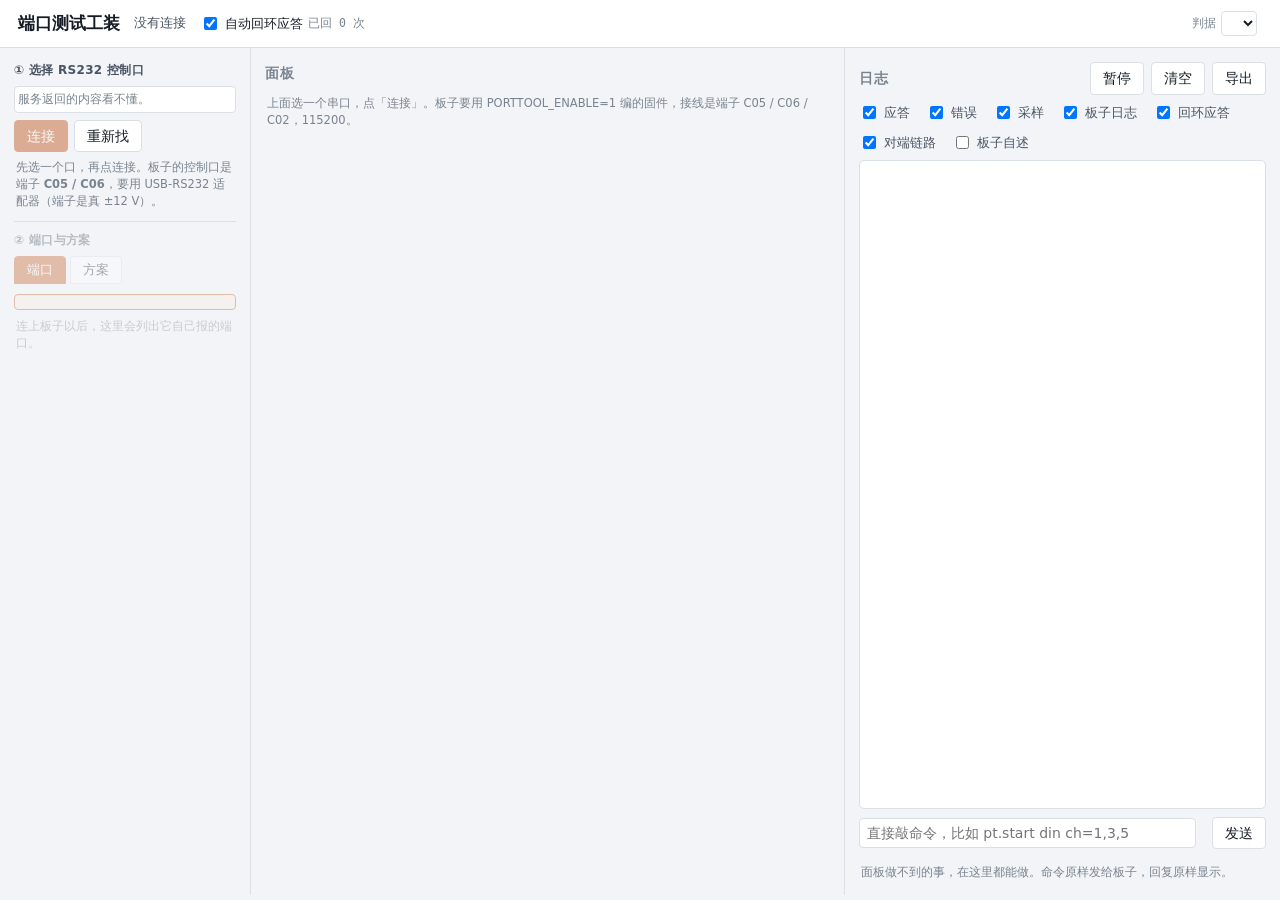
==== internal/ptpanel/web/index.html @ dc0ed975 "PortTool, moved out of IAPTranfer_Tool (decision 76) Copied from IAPTranfer_Tool at 1038846; its his" ====
<!doctype html>
<html lang="zh-CN">
<head>
<meta charset="utf-8">
<meta name="viewport" content="width=device-width, initial-scale=1">
<title>端口测试工装</title>
<style>
:root{
  --bg:#f3f4f7; --card:#fff; --line:#dbdfe6; --line2:#eef0f4;
  --ink:#151c26; --ink2:#4a5464; --ink3:#79838f;
  --accent:#c0561b; --accent-bg:#fbede3;
  --ok:#16794c; --ok-bg:#e4f2ea;
  --warn:#a8720b; --warn-bg:#faf0dc;
  --err:#b3392f; --err-bg:#fbe9e7;
  --off:#828c99; --off-bg:#eceef2;
  --sans:"Microsoft YaHei","PingFang SC",system-ui,sans-serif;
  --mono:"Cascadia Mono","Consolas","DejaVu Sans Mono",monospace;
}
*{box-sizing:border-box}
body{margin:0;background:var(--bg);color:var(--ink);
  font:14px/1.6 "Microsoft YaHei","PingFang SC",system-ui,sans-serif}
button{font:inherit;cursor:pointer;border:1px solid var(--line);background:#fff;
  color:var(--ink);border-radius:4px;padding:4px 12px}
button:hover:not(:disabled){border-color:var(--accent);color:var(--accent)}
button:disabled{opacity:.45;cursor:not-allowed}
button.primary{background:var(--accent);border-color:var(--accent);color:#fff}
button.primary:hover:not(:disabled){opacity:.88;color:#fff}
input,select{font:inherit;border:1px solid var(--line);border-radius:4px;padding:3px 7px;
  background:#fff;color:var(--ink)}
input[type=number]{width:88px}
code,.mono{font-family:var(--mono)}
h1{font-size:17px;margin:0}
h2{font-size:14px;margin:0 0 10px;color:var(--ink3);font-weight:600;
  letter-spacing:.05em}

header{background:#fff;border-bottom:1px solid var(--line);padding:10px 18px;
  display:flex;align-items:center;gap:14px;flex-wrap:wrap}
header .sp{flex:1}
#status{font-size:13px;color:var(--ink2)}
#status b{color:var(--ok)}
#status.bad b{color:var(--err)}

/* 中间那一列是干活的地方，所以它最宽。日志窗原来占 60%，把面板挤到 200 px，
   卡片上但凡有一句整话都会被压成一条竖的细带。 */
main{display:grid;grid-template-columns:250px minmax(430px,1fr) minmax(340px,34%);
  gap:1px;background:var(--line);
  height:calc(100vh - 53px)}
main>section{background:var(--bg);overflow-y:auto;padding:14px}
@media(max-width:1100px){main{grid-template-columns:1fr;height:auto}}

.msg{border-left:3px solid var(--accent);background:#fff;border:1px solid var(--line);
  border-left-width:3px;padding:10px 14px;border-radius:0 4px 4px 0;margin-bottom:12px}
.msg.bad{border-left-color:var(--err)}

/* ---- port tree ---- */
.grp{margin-bottom:4px}
.grp>.hd{display:flex;align-items:center;gap:7px;padding:5px 6px;border-radius:4px}
.grp>.hd:hover{background:#fff}
.blk{display:inline-block;width:19px;height:19px;line-height:18px;text-align:center;
  border-radius:3px;font:600 11px var(--mono);color:#fff;flex:none}
.blk.A{background:#4c6ea8}.blk.B{background:#2f7a68}.blk.C{background:#a85e33}
.blk.D{background:#6e56a0}.blk.x{background:#6b7684;width:auto;padding:0 5px}
.grp .nm{flex:1;font-weight:600;font-size:13px}
.tag{font:11px var(--mono);padding:1px 6px;border-radius:3px}
.tag.session{color:var(--ok);background:var(--ok-bg)}
.tag.run{color:#fff;background:var(--ok)}
.kids{padding:2px 0 6px 28px;display:flex;flex-direction:column;gap:2px}
.kids label{display:flex;align-items:center;gap:6px;font-size:12.5px;color:var(--ink2);
  cursor:pointer}
.kids .t{font-family:var(--mono);color:var(--ink3);font-size:11.5px}
.kids .selall{font-size:11.5px;color:var(--accent);cursor:pointer;
  background:none;border:none;padding:0;text-align:left}

/* ---- port cards ---- */
.card{background:var(--card);border:1px solid var(--line);border-radius:6px;
  padding:13px 15px;margin-bottom:12px}
.card>.hd{display:flex;align-items:center;gap:9px;margin-bottom:10px}
.card>.hd .nm{font-weight:600}
.card>.hd .sp{flex:1}
.sub{font-size:11.5px;color:var(--ink3);font-family:var(--mono)}
.row{display:flex;flex-wrap:wrap;gap:10px 16px;align-items:center;margin:8px 0}
.row label{font-size:12.5px;color:var(--ink2);display:flex;align-items:center;gap:5px}
.hint{font-size:11.5px;color:var(--ink3);margin-left:2px}

.tabs{display:flex;gap:4px;margin-bottom:10px}
.tab{font-size:12.5px;padding:3px 12px;border-radius:4px 4px 0 0}
.tab.on{background:var(--accent);border-color:var(--accent);color:#fff}
.plansteps{display:flex;flex-direction:column;gap:2px;margin:8px 0}
.plansteps .st{display:flex;align-items:center;gap:6px;padding:4px 6px;
  border-radius:4px;font-size:12.5px;cursor:pointer;border:1px solid transparent}
.plansteps .st:hover{background:#fff}
.plansteps .st.sel{background:#fff;border-color:var(--accent)}
.plansteps .st .ty{font:11px var(--mono);color:var(--ink3)}
.plansteps .st .vd{margin-left:auto;font:600 11px var(--mono)}
.vd.PASS{color:var(--ok)}.vd.FAIL,.vd.ERROR{color:var(--err)}
.vd.TIMEOUT{color:var(--warn)}.vd.SKIPPED{color:var(--ink3)}
.pgrid{display:grid;grid-template-columns:auto 1fr;gap:5px 10px;align-items:center;
  font-size:12.5px;margin:8px 0}
.pgrid .k{font-family:var(--mono);font-size:11.5px;color:var(--ink2)}
.pgrid input,.pgrid select{width:100%}
/* 判据的值。看得出是印上去的，不是能敲的。 */
.pgrid .ro{font-family:var(--mono);font-size:12px;color:var(--ink);
  background:var(--bg);border:1px solid var(--line2);border-radius:3px;padding:3px 7px}
.pgroup{font:600 11px var(--mono);color:var(--ink3);letter-spacing:.05em;
  grid-column:1/-1;margin-top:8px;border-top:1px solid var(--line2);padding-top:7px}
/* 人工读数框：浮在最上层，因为它要在一次走点的中途一直站着不动。 */
#meterask{position:fixed;left:50%;bottom:24px;transform:translateX(-50%);z-index:50;
  background:var(--card);border:2px solid #2f6fd0;border-radius:6px;
  padding:12px 16px;min-width:460px;box-shadow:0 6px 24px rgba(0,0,0,.18)}
#meterwhat{font:600 14px/1.5 var(--mono);color:var(--ink)}
.finding{font-size:12px;color:#8a5300;background:#fff7e6;border:1px solid #e0a34a;
  border-radius:4px;padding:6px 9px;margin:5px 0}
.reads{display:flex;flex-wrap:wrap;gap:6px;margin:9px 0}
.bit{font:600 11px var(--mono);border:1px solid var(--line);border-radius:3px;
  padding:3px 7px;min-width:52px;text-align:center;background:var(--off-bg);color:var(--ink3)}
.bit.on{background:var(--ok-bg);color:var(--ok);border-color:var(--ok)}
.bit.off{background:#fff;color:var(--ink2)}
/* 复合读数：不表态。染成通/断会把一路死掉的模拟通道显示成绿色。 */
.bit.num{background:#fff;color:var(--ink)}
/* 悬空带：数看着像真的，这是这个故障最贵的地方，所以要显眼。 */
.bit.warn{background:#fff7e6;color:#8a5300;border-color:#e0a34a}
.sub.warn{color:#8a5300}

.chvals{border:1px solid var(--line2);border-radius:5px;padding:9px 11px;margin:9px 0;
  background:var(--bg)}
.chvals .st{font-size:11px;letter-spacing:.05em;color:var(--ink3);margin-bottom:7px;
  font-weight:600}
.chgrid{display:grid;grid-template-columns:repeat(auto-fill,minmax(118px,1fr));gap:6px 10px;
  margin-bottom:8px}
.chgrid label{display:flex;align-items:center;gap:6px;font-size:12px}
.chgrid .t{font-family:var(--mono);font-size:11px;color:var(--ink3);min-width:52px}
.chgrid input{width:64px}

.link{border-top:1px dashed var(--line);margin-top:10px;padding-top:8px;
  font:11.5px var(--mono);color:var(--ink3);display:flex;gap:14px;flex-wrap:wrap}
.link b{color:var(--ink2);font-weight:600}

.tgt{display:flex;align-items:center;gap:9px;padding:5px 0;border-top:1px solid var(--line2)}
.tgt:first-of-type{border-top:none}

/* DO -> DI cross-check. One row per output, one cell per input, so a crossed
   pair reads as an off-diagonal mark rather than as a number to compare. */
.rowgrid{margin-top:8px;overflow-x:auto}
.gridrow{display:flex;gap:2px;align-items:stretch}
.gridrow .c{flex:1 0 44px;text-align:center;padding:4px 2px;font-family:var(--mono);
            font-size:11.5px;border-top:1px solid var(--line2);color:var(--ink2)}
.gridrow .c:first-child{flex:0 0 52px;font-weight:600;color:var(--ink)}
.gridrow .c:last-child{flex:1 0 108px;font-family:var(--sans)}
.gridrow.hd2 .c{border-top:none;color:var(--ink3);font-weight:600}
.gridrow .c.hit{color:var(--ok);background:var(--ok-bg);border-radius:3px}
.gridrow .c.wrong{color:var(--err);background:var(--err-bg);border-radius:3px}
.tgt .n{font-family:var(--mono);font-size:12px;min-width:120px}
.tgt .d{flex:1;font-size:12px;color:var(--ink3)}

/* ---- log ---- */
#logwrap{display:flex;flex-direction:column;height:100%}
#logbar{display:flex;align-items:center;gap:7px;flex-wrap:wrap;margin-bottom:8px}
#logbar .sp{flex:1}
#paused{font-size:12px;color:var(--warn);font-weight:600}
#log{flex:1;overflow-y:auto;background:#fff;border:1px solid var(--line);
  border-radius:5px;padding:8px 10px;font:12px/1.55 var(--mono);
  white-space:pre-wrap;word-break:break-all;min-height:300px}
.l{display:block;border-left:3px solid transparent;padding-left:7px;margin:1px 0}
.l .ts{color:var(--ink3)}
.l.ok{border-left-color:var(--ok)}
.l.err{border-left-color:var(--err);background:var(--err-bg);color:var(--err)}
.l.frame{border-left-color:#4c6ea8;color:var(--ink2)}
.l.log{color:var(--ink3)}
.l.tx{border-left-color:var(--accent);color:var(--accent)}
.l.echo{border-left-color:var(--off);color:var(--ink3)}
.l.panel{border-left-color:#2f7a68;color:#2f7a68}

/* Left column: pick the control port, then everything else. */
#connbox{padding:0 0 10px;margin-bottom:10px;border-bottom:1px solid var(--line)}
.step{font:600 12px var(--sans);color:var(--ink2);margin:0 0 7px;letter-spacing:.3px}
/* Tall enough for ten rows. It was six, and the simulated board is appended
   after every real port - so on a bench with a handful of USB adapters the one
   entry that does not need hardware was the one scrolled out of sight. */
#portlist{display:flex;flex-direction:column;gap:2px;max-height:300px;overflow-y:auto;
  border:1px solid var(--line);border-radius:4px;background:#fff;padding:3px}
#portlist .p{display:block;font:11.5px var(--mono);color:var(--ink2);padding:4px 6px;
  border-radius:3px;cursor:pointer;border:1px solid transparent;
  overflow:hidden;text-overflow:ellipsis;white-space:nowrap}
#portlist .p:hover{background:var(--line2)}
#portlist .p.on{background:var(--accent-bg);border-color:var(--accent);color:var(--accent)}
#portlist .p .sug{color:var(--ok);font-weight:600}
/* The simulated board, set apart from the real ports above it. Everything it
   reports is invented, so it must not read as one more COM port in the list. */
#portlist .p.sim{border-top:1px dashed var(--line);margin-top:4px;padding-top:6px;
  color:var(--warn)}
#portlist .p.sim .tag{font-weight:600}
.connrow{display:flex;gap:6px;margin-top:7px}
.hint{font-size:11.5px;color:var(--ink3);line-height:1.5;margin-top:7px}
/* Not disabled attributes on every control - one rule, so a new control added
   later cannot forget to be gated. */
.gated{opacity:.35;pointer-events:none}
.tgtres{font-size:11.5px;color:var(--ink3);margin-left:8px}
.headsup{border-left:3px solid var(--warn);background:#fffaf3;padding:7px 10px;
         margin:0 0 8px;border-radius:0 4px 4px 0}
.headsup>.st{font:600 12px var(--sans);color:var(--warn);margin-bottom:4px}
.headsup>.v{font-size:12px;line-height:1.7;color:var(--ink2)}
.headsup>.v+.v{margin-top:4px}
input.bad{border-color:var(--err);background:#fff5f5}
.rangetip{font-size:11.5px;color:var(--err);margin-left:6px;white-space:nowrap}
.tgtres.bad{color:var(--err);font-weight:600}
/* 用例式卡片。段与段之间要一眼分得开 —— 整件事的重点就是让人不用猜
   「哪些是该点的、哪些是要填的」。 */
.case{border:1px solid var(--line);border-radius:6px;margin:10px 0;overflow:hidden}
.casehd{display:flex;align-items:center;gap:8px;padding:7px 10px;
  background:var(--line2);border-bottom:1px solid var(--line)}
.casehd .no{font:700 15px var(--sans);color:var(--accent)}
.casehd .nm{font:600 13.5px var(--sans)}
.casehd .casetag{font-size:11.5px;color:var(--warn);margin-left:auto}
.caserow{display:flex;gap:8px;padding:4px 10px;font-size:12px;line-height:1.6}
.caserow .k{flex:0 0 52px;color:var(--ink3)}
.caserow .v{color:var(--ink2)}
/* 配置：浅底，和说明区分开。里面全是「要填的」。 */
.casecfg{margin:6px 10px 0;padding:8px 10px;background:#fafafa;
  border:1px solid var(--line);border-radius:4px}
.casecfg>.st{font:600 12px var(--sans);color:var(--ink3);margin-bottom:6px}
.casecfg label{margin-right:10px}
/* 动作：整段只有这里能点。 */
.caseact{display:flex;flex-wrap:wrap;gap:8px;align-items:center;padding:8px 10px}
/* 结果：跟着自己的用例，不再是全卡一行。 */
.caseres{display:flex;gap:8px;padding:6px 10px 9px;border-top:1px dashed var(--line);
  font-size:12px;align-items:baseline}
.caseres>.st{flex:0 0 52px;color:var(--ink3);font-weight:600}

.gated.live{opacity:1;pointer-events:auto}

/* The port list: one row per port, grouped by board. A hardware engineer reads
   this for two things only - has it been tested, did it pass. */
.boardhd{font:600 11.5px var(--sans);color:var(--ink3);margin:10px 0 3px;
  letter-spacing:.3px;border-bottom:1px solid var(--line2);padding-bottom:3px}
.prow{display:flex;align-items:center;gap:7px;padding:5px 6px;border-radius:4px;
  cursor:pointer;border:1px solid transparent}
.prow:hover{background:var(--line2)}
.prow .pick{margin:0;flex:none}
.batchbar{border:1px solid var(--accent);background:var(--accent-bg);border-radius:4px;
  padding:7px 8px;margin-bottom:8px;display:flex;flex-direction:column;gap:6px}
.batchbar .hours{flex-wrap:wrap}
.batchbar button{align-self:flex-start}
.prow.on{background:var(--accent-bg);border-color:var(--accent)}
.prow .ico{font-size:12px;line-height:1}
.prow .nm{font:12.5px var(--sans);color:var(--ink)}
.prow .key,.howhd .key{font:10.5px var(--mono);color:var(--ink3);font-weight:400}
.prow .stat{margin-left:auto;font-size:11px;color:var(--ink3)}
.prow.pass .stat{color:var(--ok)}
.prow.fail .stat{color:var(--err);font-weight:600}
.prow.testing .stat{color:var(--accent)}

/* How to test the selected port - first thing in the middle column. */
.howto{background:var(--card);border:1px solid var(--line);border-radius:5px;
  padding:10px 12px;margin-bottom:10px}
.howhd{font:600 13px var(--sans);color:var(--ink);margin-bottom:7px}
.howrow{display:flex;gap:8px;font-size:12.5px;line-height:1.65;margin:3px 0}
.howrow .k{flex:0 0 62px;color:var(--ink3)}
.howrow .v{color:var(--ink2)}

/* The one button. Given room, because it is what the page is for. */
.startrow{display:flex;flex-wrap:wrap;align-items:center;gap:10px;margin:4px 0 10px;
  padding:8px 10px;background:var(--accent-bg);border-radius:5px}
/* 按钮上的字不许折行。挤窄了宁可整行换行，也不要把「开始测试」竖着码成一列。 */
.startrow button{padding:6px 20px;font-weight:600;white-space:nowrap}
/* 结论那句话自己占一行，而且不用等宽体 —— 它是给人读的句子，不是一行日志。
   `>` 是必须的：底下那两组单选里也有 .sub，它们不能被撑成整行。 */
.startrow>.note{color:var(--ink2);font-size:12.5px;font-family:inherit;
  flex:1 0 100%;line-height:1.6}
/* 单选一行一个，名字后面直接跟它的用途 —— 用途只写在这一处。 */
.runhow,.enumpick{display:flex;flex-direction:column;gap:3px}
.runhow{flex:1 1 260px}
.runhow label,.enumpick label{display:flex;align-items:baseline;gap:6px;
  font-size:12.5px;cursor:pointer;line-height:1.55}
.runhow label b,.enumpick label b{white-space:nowrap}
.runhow .sub,.enumpick .sub{font-family:inherit;color:var(--ink3);font-size:12px}
details{margin-top:10px;border-top:1px solid var(--line2);padding-top:7px}
details summary{cursor:pointer;font-size:12px;color:var(--ink3);outline:none}
details summary:hover{color:var(--ink2)}
</style>
</head>
<body>

<header>
  <h1>端口测试工装</h1>
  <span id="status">没有连接</span>
  <label id="echobox" hidden style="font-size:12.5px;display:flex;align-items:center;gap:5px">
    <input type="checkbox" id="autoecho" checked> 自动回环应答
    <span id="echostat" class="sub"></span>
  </label>
  <span class="sp"></span>
  <!-- Which limits the ticks on this page were produced by. It sits in the
       header rather than in a settings pane because it qualifies every verdict
       on screen: the same board passes under one limit set and fails under
       another, and a green tick that does not say which is not a claim. -->
  <label id="critbox" hidden style="font-size:12.5px;display:flex;align-items:center;gap:5px">
    <span class="sub">判据</span>
    <select id="critplan"></select>
    <span id="critver" class="sub"></span>
  </label>
</header>

<main>
  <section id="tree">
    <!-- Step one, and nothing else works until it is done: every reading on
         this page arrives over this one cable. The list stays visible rather
         than collapsing into a dropdown, because which adapter is which is the
         question people actually get wrong. -->
    <div id="connbox">
      <div class="step">① 选择 RS232 控制口</div>
      <div id="portlist"><div class="sub">正在找串口…</div></div>
      <div class="connrow">
        <button id="connect" class="primary" disabled>连接</button>
        <button id="disconnect" hidden>断开</button>
        <button id="refresh">重新找</button>
      </div>
      <div id="connhint" class="hint">先选一个口，再点连接。板子的控制口是端子
        <b>C05 / C06</b>，要用 USB-RS232 适配器（端子是真 ±12 V）。</div>
    </div>

    <div id="afterconn" class="gated">
      <div class="step">② 端口与方案</div>
      <div class="tabs">
        <button class="tab on" data-tab="manual">端口</button>
        <button class="tab" data-tab="plan">方案</button>
      </div>
      <div id="batchbar" class="batchbar" hidden></div>
      <div id="treebody"></div>
      <div id="planlist" hidden>
        <!-- Said once, here, because "方案" means nothing on its own and a
             hardware engineer debugging one port should know to ignore it. -->
        <div id="planwhat" class="hint">
          <b>方案 = 产线用。</b>一个文件写好跑哪些步骤、每步什么算过，点一下整套跑完出报告。
          单个端口调试用左边的「端口」页，不用碰这里。
        </div>
      </div>
    </div>
  </section>
  <section id="panel">
    <h2 id="panelhead">面板</h2>
    <div id="panelbody"></div>
    <div id="planbody" hidden></div>
  </section>
  <section>
    <div id="logwrap">
      <div id="logbar">
        <h2 style="margin:0">日志</h2>
        <span class="sp"></span>
        <span id="paused" hidden></span>
        <button id="pause">暂停</button>
        <button id="clear">清空</button>
        <button id="save">导出</button>
      </div>
      <div class="row" style="margin:0 0 7px">
        <label><input type="checkbox" class="filt" value="ok" checked> 应答</label>
        <label><input type="checkbox" class="filt" value="err" checked> 错误</label>
        <label><input type="checkbox" class="filt" value="frame" checked> 采样</label>
        <label><input type="checkbox" class="filt" value="log" checked> 板子日志</label>
        <label><input type="checkbox" class="filt" value="echo" checked> 回环应答</label>
        <label><input type="checkbox" class="filt" value="panel" checked> 对端链路</label>
        <label><input type="checkbox" class="filt" value="caps"> 板子自述</label>
      </div>
      <div id="log"></div>
      <div class="row" style="margin-top:8px">
        <input id="raw" placeholder="直接敲命令，比如 pt.start din ch=1,3,5" style="flex:1"
               autocomplete="off">
        <button id="send">发送</button>
      </div>
      <div class="hint">面板做不到的事，在这里都能做。命令原样发给板子，回复原样显示。</div>
    </div>
  </section>
</main>

<!-- 人工读数框。⚠️ 刻意放在 <main> 外面：每来一帧 applyState() 都会重建
     #panelbody，输入框在里面的话，人打字打到一半就会被重建掉。放这里它不受
     重建影响，所以人可以慢慢读表、慢慢填。 -->
<div id="meterask" hidden>
  <div id="meterwhat"></div>
  <div class="row" style="margin-top:8px">
    <input id="meterval" type="number" step="any" placeholder="表上读到多少" style="flex:1">
    <span id="meterunit" class="hint"></span>
    <button id="meterok" class="primary">记下</button>
    <button id="meterskip">跳过这一点</button>
    <button id="meterstop">中止</button>
  </div>
  <div class="hint" id="meterhint"></div>
</div>

<script>
"use strict";

const $ = s => document.querySelector(s);
const el = (tag, cls, txt) => { const n = document.createElement(tag);
  if (cls) n.className = cls; if (txt !== undefined) n.textContent = txt; return n; };

let state = { connected:false, ports:[], links:{} };
let picked = {};        // port name -> Set of selected channel numbers
let expanded = {};      // port name -> bool
let reads = {};         // port name -> latest frame fields

// Event frames - a port name with a dot, like knx.rx - are occurrences, not
// periodic readings. The latest one is not enough: the point is the sequence,
// so they accumulate here per owning port instead of overwriting.
//
// ⚠️ Module level, not a card closure. applyState() calls renderPanel() after
// every command, so anything a card has to keep across commands has to live
// out here (the same rule testing[] and verdicts[] follow).
let events = {};        // owning port -> [{tick, sub, fields}], newest last
const EVENTS_MAX = 10;
let evtSource = null;

/* ---------------- log ---------------- */
const MAX_LOG = 20000;
let logBuf = [];        // every line, kept whether shown or not
let paused = false, pausedCount = 0;
// caps 默认不在里面 —— 见 addLog 里的说明。
let filters = new Set(["ok","err","frame","log","tx","echo","panel"]);

function isEchoTraffic(kind, line) {
  return (kind === "ok" && line.startsWith("OK echo ")) ||
         (kind === "tx" && line.startsWith("> pt.echo "));
}

// 板子自述 —— pt.caps 那 54 行。
//
// *** 面板每执行一条命令都会自动重读一次 caps *** 来刷新端口状态（任何命令都可能
// 改变端口在报什么）。那 54 行是面板在跟自己对话，不是操作员要看的东西：清空日志
// 之后点一下「执行」，屏幕上 55 行里有 53 行是板子在重新自我介绍。
//
// 所以给它们自己的一类，默认折起。**不是丢掉** —— 勾上「板子自述」就全回来，
// 导出的日志也一直是全的。
function isCaps(kind, line) {
  return kind === "ok" && /^OK (porttool|port|vals|limits|terms|run)=/.test(line);
}

function addLog(kind, line, at) {
  if (isEchoTraffic(kind, line)) kind = "echo";
  else if (isCaps(kind, line)) kind = "caps";
  logBuf.push({kind, line, at: at || nowStamp()});
  if (logBuf.length > MAX_LOG) logBuf.splice(0, logBuf.length - MAX_LOG);
  if (paused) { pausedCount++; $("#paused").textContent = "已暂停，攒了 " + pausedCount + " 行"; return; }
  appendLine(logBuf[logBuf.length-1]);
}
function logNode(e) {
  const n = el("span", "l " + e.kind);
  n.appendChild(el("span", "ts", e.at + "  "));
  n.appendChild(document.createTextNode(e.line));
  return n;
}

// One line, appended live. Reading scrollTop/scrollHeight here is what keeps
// the view stuck to the bottom only while the person is already at the bottom.
function appendLine(e) {
  if (!filters.has(e.kind)) return;
  const box = $("#log");
  const stick = box.scrollTop + box.clientHeight >= box.scrollHeight - 30;
  box.appendChild(logNode(e));
  while (box.childElementCount > 4000) box.removeChild(box.firstChild);
  if (stick) box.scrollTop = box.scrollHeight;
}

// *** The whole pane at once, and NOT by calling appendLine in a loop. ***
// Reading scrollHeight right after inserting a node forces a synchronous
// layout; doing that four thousand times over a growing tree took **21.7 s**
// measured here on 2026-09-13, and the page is frozen for every one of them.
// Building into a fragment touches layout once.
//
// This is the path 继续 (resume) takes, so before the fix, resuming a paused
// log after a full port sweep looked exactly like the panel hanging - which is
// how it was found: the browser test's click on 继续 timed out.
function redrawLog() {
  const box = $("#log");
  const frag = document.createDocumentFragment();
  for (const e of logBuf.slice(-4000)) {
    if (!filters.has(e.kind)) { continue; }
    frag.appendChild(logNode(e));
  }
  box.textContent = "";
  box.appendChild(frag);
  box.scrollTop = box.scrollHeight;
}
function nowStamp() {
  const d = new Date(), p = (n,w=2) => String(n).padStart(w,"0");
  return p(d.getHours())+":"+p(d.getMinutes())+":"+p(d.getSeconds())+"."+p(d.getMilliseconds(),3);
}

$("#pause").onclick = () => {
  paused = !paused;
  $("#pause").textContent = paused ? "继续" : "暂停";
  $("#paused").hidden = !paused;
  if (!paused) { pausedCount = 0; redrawLog(); }
  else { pausedCount = 0; $("#paused").textContent = "已暂停，攒了 0 行"; }
};
// 清空之后插一条看得见的分隔线。
//
// *** 清是真清了，看着像没清。*** 会话跑着的时候新行 120 毫秒内就填回来，而新行
// 和刚被清掉的那些长得一模一样 —— 用户 2026-09-14 的原话是「log 清空我发现没有
// 真正的清空」。**不停数据流**：停了就漏掉板子这期间说的话，那比看着乱更糟。
// 有一条线在，底下的就都是新的。
$("#clear").onclick = () => {
  logBuf = [];
  addLog("log", "—— " + nowStamp() + " 清空，下面都是新的 ——");
  redrawLog();
};
// Saved as .txt, and named for the moment it was saved.
//
// The content was always plain text; the extension was .log, which Windows
// hands to whatever happens to have claimed it and which some mail clients and
// chat apps refuse to attach. .txt opens by double-clicking anywhere and can
// be pasted into a ticket, which is what this button is for.
//
// The whole buffer goes out, not the filtered view: a log is exported to send
// to somebody, and one silently missing the lines the filter was hiding is
// worse than no log at all.
//
// *** Structured output is a different thing and already exists - `porttool
// *** run --json/--csv` writes the report a production line archives. This is
// *** the raw serial conversation, for a person to read.
$("#save").onclick = () => {
  const stamp = new Date().toISOString().slice(0,19).replace(/[:T]/g,"");
  const head = [
    "PortTool log  " + new Date().toString(),
    "control port: " + (state.port || "(not connected)") +
      "   firmware: " + (state.firmware || "?"),
    "lines: " + logBuf.length,
    "".padEnd(60, "-"),
  ].join("\r\n");
  const text = head + "\r\n" + logBuf.map(e => e.at + "  " + e.line).join("\r\n") + "\r\n";
  const a = el("a");
  a.href = URL.createObjectURL(new Blob([text], {type:"text/plain;charset=utf-8"}));
  a.download = "porttool-" + stamp + ".txt";
  a.click(); URL.revokeObjectURL(a.href);
};
document.querySelectorAll(".filt").forEach(c => c.onchange = () => {
  filters = new Set([...document.querySelectorAll(".filt:checked")].map(x=>x.value));
  filters.add("tx");
  redrawLog();
});

/* ---------------- api ---------------- */
async function api(path, body) {
  const opt = body ? {method:"POST", headers:{"Content-Type":"application/json"},
                      body:JSON.stringify(body)} : {};
  const r = await fetch(path, opt);
  const j = await r.json().catch(() => ({error:"服务返回的内容看不懂。"}));
  return j;
}

let allPorts = [];

let chosenPort = null;

// Which port the left list has selected - the middle column always explains
// this one thing, whether it is a port or a plan.
let selected = null;

// Per-port pass/fail from the last time it was tested here. Kept in the page
// because it is about this session at this bench, not about the board.
let verdicts = {};

// A hint, never a decision: the label is the only thing there is to go on, and
// on 2026-09-08 the CAN adapter and the RS485 adapter could not be told apart
// from their VID/PID at all. So it marks a likely one and still makes somebody
// click.
function looksLikeRs232(label) {
  return /pl2303|prolific|ft232|ftdi|cp210|ch343|usb-serial ch34/i.test(label);
}

async function loadPorts() {
  const j = await api("/api/ports");
  allPorts = j.ports || [];
  const host = $("#portlist"); host.textContent = "";

  if (j.error || !j.ports || !j.ports.length) {
    host.appendChild(el("div", "sub",
      j.error || "没找到串口 —— 插上 USB-RS232 适配器再点「重新找」"));
    $("#connect").disabled = true;
    return;
  }

  // What was chosen last time. Offered as the selection rather than connected
  // to automatically: opening a serial port is a side effect, and a page that
  // grabbed a port the moment it loaded would fight anything else using it.
  if (!chosenPort && state && state.saved && state.saved.control &&
      j.ports.some(p => p.name === state.saved.control)) {
    chosenPort = state.saved.control;
  }

  for (const p of j.ports) {
    const row = el("div", "p");
    row.title = p.label;
    // 机器按这个认行，不按屏幕上的字 —— 标签是中文的，而且会改。
    row.dataset.port = p.name;
    row.textContent = p.label;
    if (looksLikeRs232(p.label)) {
      row.appendChild(el("span", "sug", "  ← 像是 RS232"));
    }
    // 模拟板单独标出来。它排在所有真串口后面，不加个记号就读成了又一个 COM 口 ——
    // 而它给的每一个读数都是编的。
    if (p.name === "sim") {
      row.classList.add("sim");
      if (p.unavailable) {
        // 找不到就把原因摆出来，而不是从列表里消失 ——
        // “本来就没有”和“没编”在屏幕上长得一模一样。
        row.classList.add("off");
        row.appendChild(el("span", "tag", "  ← 没编，点不了"));
        row.title = p.unavailable;
        row.appendChild(richText("div", "sub",
          "先编一个：`cd TestCase/host/porttool_caps && python build.py --sim`"));
      } else {
        row.appendChild(el("span", "tag", "  ← 不用接板子"));
      }
    }
    if (p.unavailable) {
      row.style.opacity = "0.55";
      host.appendChild(row);
      continue;
    }
    if (chosenPort === p.name) {
      row.classList.add("on");
      if (state && state.saved && state.saved.control === p.name) {
        row.appendChild(el("span", "sug", "  ← 上次用的"));
      }
    }
    row.onclick = () => {
      if (state && state.connected) { return; }
      chosenPort = p.name;
      for (const other of host.querySelectorAll(".p")) { other.classList.remove("on"); }
      row.classList.add("on");
      $("#connect").disabled = false;
      $("#connhint").innerHTML = "已选 <b>" + p.name + "</b> —— 点「连接」继续。";
    };
    host.appendChild(row);
  }

  // A port that went away between refreshes must not stay selected: connecting
  // to it would fail with a message about a port nobody can see any more.
  if (chosenPort && !j.ports.some(p => p.name === chosenPort)) {
    chosenPort = null;
  }
  $("#connect").disabled = !chosenPort;
}

$("#refresh").onclick = loadPorts;

// Off is a diagnostic, not a preference: with it on a healthy loop is all
// anyone ever sees, so switching it off and watching miss climb while seq
// stands still is how you confirm the counter means anything.
$("#autoecho").onchange = async () => {
  applyState(await api("/api/autoecho", {on: $("#autoecho").checked}));
};

$("#connect").onclick = async () => {
  if (!chosenPort) { return; }
  $("#connect").disabled = true;
  const j = await api("/api/connect", {port: chosenPort});
  $("#connect").disabled = false;
  if (j.error) { showMessage(j.error, true); return; }
  applyState(j);
  startEvents();
};

$("#disconnect").onclick = async () => {
  if (evtSource) { evtSource.close(); evtSource = null; }
  applyState(await api("/api/disconnect", {}));
};

function startEvents() {
  if (evtSource) evtSource.close();
  evtSource = new EventSource("/api/events");
  evtSource.onmessage = e => {
    const d = JSON.parse(e.data);
    addLog(d.kind, d.line, d.at);
    if (d.kind === "frame" && d.port) {
      reads[d.port] = d;
      const dot = d.port.indexOf(".");
      if (dot > 0) {
        // An event frame belongs to the port before the dot, and is NOT
        // judged: the plan states criteria per port, so asking for knx.rx's
        // criteria would find none and report the port unjudged - overwriting
        // a verdict its own session had already reached.
        const owner = d.port.slice(0, dot);
        const list = events[owner] || (events[owner] = []);
        list.push({tick: d.tick, sub: d.port.slice(dot + 1), fields: d.fields});
        while (list.length > EVENTS_MAX) list.shift();
        renderPanel();
        return;
      }
      renderPanel(); judge(d);
    }
  };
  evtSource.onerror = () => { /* EventSource retries by itself */ };
}

/* ---------------- state ---------------- */
function applyState(j) {
  const st = j.state || j;
  state = st;
  $("#disconnect").hidden = !st.connected;
  $("#connect").hidden = !!st.connected;

  // One gate for the whole rest of the page. Everything on it is a reading
  // that arrives over the control port, so before that port is open there is
  // nothing here that could mean anything.
  $("#afterconn").classList.toggle("live", !!st.connected);
  $("#connhint").innerHTML = st.connected
    ? "控制口 <b>" + st.port + "</b> 已连上。要换口先点「断开」。"
    : "先选一个口，再点连接。板子的控制口是端子 <b>C05 / C06</b>，"
      + "要用 USB-RS232 适配器（端子是真 ±12 V）。";

  const s = $("#status");
  if (st.connected) {
    s.classList.remove("bad");
    s.innerHTML = "已连上 <b>" + st.port + "</b>　固件 " + (st.firmware || "?");
  } else {
    s.classList.add("bad"); s.textContent = "没有连接"; reads = {};
  }
  $("#echobox").hidden = !st.connected;
  renderCriteria(st);
  $("#autoecho").checked = st.autoEcho !== false;
  const es = $("#echostat");
  if (st.echoNote) { es.textContent = "回不过去：" + st.echoNote; es.style.color = "var(--err)"; }
  else if (st.autoEcho === false) { es.textContent = "关着 —— miss 会开始涨"; es.style.color = "var(--warn)"; }
  else { es.textContent = "已回 " + (st.echoCount || 0) + " 次"; es.style.color = ""; }

  showMessage(st.capsError, true);
  renderTree(); renderPanel();
}

function showMessage(text, bad) {
  const host = $("#panelbody");
  const old = host.querySelector(".msg"); if (old) old.remove();
  if (!text) return;
  const m = el("div", "msg" + (bad ? " bad" : "")); m.textContent = text;
  host.prepend(m);
}

async function refreshState() { applyState(await api("/api/state")); }

/* ---------------- port tree ---------------- */
function chanSet(p) {
  if (!picked[p.name]) {
    picked[p.name] = new Set();
    for (let i = 1; i <= p.channels; i++) picked[p.name].add(i);
  }
  return picked[p.name];
}
// 格子上印工程师嘴里的名字，不印端子号（用户 2026-09-11 定）。
// 名字取自 Hardware/Klemmenbezeichnungen-R.pdf，按用户的习惯缩写。
const CHAN_NAME = {
  dout: "DO",  din: "DI",  ain: "AI",  aout: "AO",  relay: "Relay ",
  temp: "温度",
};
const PORT_NAME = {
  rs485: "RS485", can: "CAN", rs232: "RS232", knx: "KNX",
  eth: "网口", usb: "USB", sd: "SD 卡", sdram: "SDRAM", temp: "温度",
};
function displayName(p, i) {
  if (CHAN_NAME[p.name]) return CHAN_NAME[p.name] + i;
  if (p.channels === 1 && PORT_NAME[p.name]) return PORT_NAME[p.name];
  return p.name + i;
}

// 通道读数该不该染成「通 / 断」。
//
// 只有单值通道能这么染 —— din 的 0/1、dout 的占空、relay 的电平。
// 模拟量报的是复合串（ain 的 raw/mV、aout 的 asked/量化/µA、temp 的
// mV/0.1℃），把它当布尔判会得出「一路死掉的模拟通道显示为绿色」：
// "0/0" 不等于字符串 "0"。所以复合串一律不染色，只显示数。
function readingClass(v) {
  if (v === undefined) return "";
  if (v.indexOf("/") >= 0) return "num";
  return v === "0" ? "off" : "on";
}

// ---- 模拟量：从引脚上的数换算到端子上的量 ----------------------------
//
// 固件刻意只报引脚上的 raw / mV，不做前端换算 —— 因为换算取决于板子焊成了
// 哪个档位，而**跳线状态固件读不回来**（porttool_ain.c 有明文声明）。
// 换算因此在这里做，系数出自 HARDWARE-FACTS.md「模拟输入前端」。
//
// ⚠️ 档位是 2026-08-27 定死的：**AIN1 电压档、AIN2 电流档**。板子要是焊成
// 别的样子，下面这两行就是错的 —— 所以卡片上会把这个前提写出来。
const AIN_RANGE = [
  { unit: "V",  scale: 4.0089 / 1000, digits: 3 },   // 端子 mV = 引脚 mV × 4.0089
  { unit: "mA", scale: 1 / 124,       digits: 3 },   // 端子 µA = 引脚 mV × 1000/124
];

// 出厂九个跳线全开路，此时 MCU 引脚彻底悬空，读到的不是端子上的信号。
//
// ⚠️ 判据用**毫伏**，不用 raw。原来写的是 raw 200–650，那是一个 12 位的数，
// 而固件报的 raw 是 16 位的（`ADC_RESOLUTION_16B`，满量程 65535）。380 mV
// 在 16 位下是 raw ≈ 10000，所以那条判据**一次都不可能命中**；反过来 raw
// 200–650 在 16 位下只有 8–25 mV，是「引脚贴着地」，会把另一种故障误报成
// 悬空。换成毫伏之后，固件改分辨率也不会再把它带偏。
//
// ⚠️ 这条带子本身还没定论：2026-08-27 在 bring-up 固件上测到约 380 mV，
// 2026-09-10 在工装镜像上同样两路读到的却是 0–12 raw（≈0 mV）。两次对不上，
// 所以真正的判据仍然是「有没有人确认那四处锡桥焊了」——
// 见 $PROD/docs/outbound/AIN-JUMPER-REQUEST.md。
const AIN_FLOAT_MIN_MV = 300, AIN_FLOAT_MAX_MV = 450;

// formatReading 把一路读数变成 {text, hint}。text 顶替原来那串生数，
// hint 是补充说明；两者都拿不准就原样显示，绝不猜。
function formatReading(portName, ch, v) {
  if (v === undefined) return null;
  const parts = v.split("/");

  if (portName === "ain" && parts.length === 2) {
    const raw = Number(parts[0]), mv = Number(parts[1]);
    if (!isFinite(raw) || !isFinite(mv)) return null;
    const r = AIN_RANGE[ch - 1];
    const floating = mv >= AIN_FLOAT_MIN_MV && mv <= AIN_FLOAT_MAX_MV;
    const out = { text: r ? (mv * r.scale).toFixed(r.digits) + " " + r.unit : v,
                  hint: "引脚 " + mv + " mV，raw " + raw };
    if (floating) {
      out.hint = "⚠ 落在悬空带（引脚 " + mv + " mV，raw " + raw + "）—— 跳线可能没焊，这个数不是端子上的信号";
      out.warn = true;
    }
    return out;
  }

  if (portName === "aout" && parts.length === 3) {
    const asked = Number(parts[0]), quant = Number(parts[1]), ua = Number(parts[2]);
    if (!isFinite(ua)) return null;
    return { text: (ua / 1000).toFixed(3) + " mA",
             // 这个电流是算出来的，不是量出来的 —— 板上没有任何回读通道。
             hint: "算出来的，非实测。要 " + asked + " mV，DAC 实际 " + quant + " mV" };
  }

  if (portName === "temp" && parts.length === 2) {
    const mv = Number(parts[0]), deci = Number(parts[1]);
    if (!isFinite(deci)) return null;
    return { text: (deci / 10).toFixed(1) + " °C", hint: mv + " mV" };
  }

  return null;
}

// The product's boards. This is the only mapping the page keeps, and it is the
// product's structure rather than a list of ports: the board a port lives on
// comes from the firmware's own board= field, so a port added to the firmware
// lands in the right group here without touching this file. An unknown value
// is shown verbatim instead of hiding the port.
// How to test each port, in the words a hardware engineer needs: what to wire,
// what the test does, and what counts as passing. Deliberately NOT in the
// firmware - it is Chinese prose that changes with wording, and a reflash to
// fix a typo would be absurd. A port with no entry says so on screen, so a
// port added to the firmware shows up here as missing rather than silently
// bare. The facts come from $PROD/docs/modules/M4/PORTTOOL-FLOW.md section B.
// 一个端口怎么接线。
//
// *** 这里只剩接线。*** 「测什么 / 怎么做 / 什么算过」跟着用例走，写在下面的
// CASE_TEXT 里 —— 一个端口常常有好几个用例，前置和判据互相矛盾：以太网①不用
// 插网线、②必须先起会话；RS485①不要对端、②非有对端不可。把它们并成端口级的
// 一段话，等于把互相矛盾的话写在一起，谁也不知道哪句管哪件事。
const PORT_WIRING = {
  dout: "可以空着，也可以接已知负载。⚠️ 这八路输出 24 V、每路限流 ≥3.8 A，接负载之前先确认它受得住",
  din: "八个输入端子给上 24 V 激励 —— 用工装板还是别的夹具，面板不管",
  relay: "六对干接点，接不接负载都能测 —— 靠听",
  ain: "两路接 0–10 V 或 0–20 mA 信号源",
  aout: "两路接万用表或负载",
  temp: "不用接 —— 两路传感器焊在板上",
  rs232: "不用另外接 —— 就是控制口那根线",
  rs485: "接第二个 USB-RS485 适配器，再在上面那个「对端串口」里把它绑上",
  can: "选「外环回」什么都不用接（总线要有终端电阻）；选「正常」才需要接第二个节点",
  knx: "接 KNX 总线，总线要有电（20–32 V）",
  eth: "网口插网线，接到和这台电脑同一个网段",
  usb: "用 USB 线接到这台电脑 —— 板子自己那个口，不是 ST-Link 那个",
  sd: "往卡槽插一张卡。FAT16 / FAT32 / exFAT 都认",
  sdram: "不用接 —— 芯片焊在板上",
  rtc: "不用接",
  reset: "不用接",
  led: "不用接，眼睛盯着板子",
};

/* 每个用例说什么。外层的键是端口名，内层的键是 pt.run 的目标名；会话那一段的
 * 键固定叫 "session"。
 *
 * 三行的分工是死的，别串味：
 *   测什么 —— 这一项在问硬件的哪个问题，信号走的是哪条通路
 *   怎么做 —— 人要动手的事，加上点哪个按钮
 *   什么算过 —— 判据，以及哪些数**不是**判据
 *
 * 判据这一行的数字都出自方案文件（TestCase/plans/station6-poweron.json），
 * 面板里改不了。这里是把它翻成人话，不是第二份判据。
 */
const CASE_TEXT = {
  din: {session: {
    title: "读八路数字输入",
    what: "板子只读不驱动，按周期把八路的高低电平合成一个位图报上来。",
    how: "八个输入端子给上 24 V 激励 → 勾要测的那几路 → 点开始。",
    pass: "**该给高电平的那几路读到 1**，验收要求八路全高（位图 0xFF）。\n"
        + "⚠️「丢失」不是判据 —— 数字输入的回环走的是控制口，它只说明控制口活着。\n"
        + "⚠️ 板子**只读不驱动** —— 那八路 24 V 从哪来是工位的事，面板不知道也不判它。",
  }},

  dout: {session: {
    title: "驱动八路高侧输出",
    what: "给八路各设一个占空比和频率，看板子是不是照着驱动了。",
    how: "⚠️ 先确认负载受得住 24 V → 每路填占空比 → 点开始。",
    pass: "**每一路读回来的数，就是你给它设的那个数**；没勾的路不出现。验收是八路都 100。\n"
        + "选了「闪烁」时数字会在 0 和你设的值之间跳，那也是对的 —— 帧报的是此刻引脚上的值。\n"
        + "⚠️ 过了只说明固件收下并保持住了。**24 V 到底出没出、电流够不够，板子读不回来** —— 那要万用表。",
  }},

  relay: {session: {
    title: "逐路吸合继电器",
    what: "按你设的通断表驱动六路继电器，板子把驱动状态报回来。",
    how: "每路填 1（通）或 0（断）→ 点开始 → **耳朵听咔哒声**。",
    pass: "**设成通的那几路读到 1**，验收要求六路全闭合。\n"
        + "⚠️ 板上没有触点回读，读到 1 只说明驱动过了 —— **真吸没吸只有你能判**。\n"
        + "⚠️ 触点有寿命（HF41F 额定 3 万次），选「持续」之前想清楚。",
  }},

  ain: {session: {
    title: "采两路模拟输入",
    what: "按周期采 AIN1 / AIN2，每路报两个数：引脚上的原始码 / 毫伏。",
    how: "两路接上 0–10 V 或 0–20 mA 信号源 → 点开始 → 调信号源，看读数跟不跟。",
    pass: "**「采样正常」是 1**（基准电压起来了），**两路原始码都不低于 700**。\n"
        + "⚠️ 低于 700 就是脚悬空、没接信号 —— 出厂九个跳线全开路时这两个脚彻底悬空。\n"
        + "⚠️ 端子上换算成几伏几毫安，取决于跳线焊成什么样；焊成别的样子，那个换算就是错的。",
  }},

  aout: {session: {
    title: "输出两路模拟量",
    what: "逐路设输出电压，每路报三个数：要求值 / 量化后的值 / 按公式算出来的微安。",
    how: "填毫伏（验收给的是 AO1=1000、AO2=2000）→ 点开始 → **万用表量端子**。",
    pass: "**第一个数就是你填的毫伏**。\n"
        + "⚠️ 微安是算的不是量的 —— 板上没有回读通道，**万用表才是判据**。\n"
        + "⚠️ 两个「故障脚」读的是引脚电平，**不是结论** —— 哪个电平算故障硬件资料里没写，"
        + "所以这里只把电平报上来。实测：空载时两路都读 1。\n"
        + "⚠️ 要出校准系数，用这张卡下面的「模拟输出多点测量」。",
  }},

  temp: {session: {
    title: "读两路板载温度",
    what: "两路板载 LM50 传感器，每路报两个数：毫伏 / 0.1 ℃。",
    how: "什么都不用接，直接点开始。",
    pass: "**「采样正常」1、参考电压 2400–2600 毫伏、两路温度都落在 0–60.0 ℃**"
        + "（第二个数的单位是 0.1 ℃，600 就是 60 度）。\n"
        + "室温下通常读到 200–350；板子通电久了会往上走，那是正常的。",
  }},

  rs232: {session: {
    title: "回环（就在控制口这条线上）",
    what: "板子按周期发一行带序号的字，从控制口这条链路绕回来，自己比对。",
    how: "不用另外接线，直接点开始。",
    pass: "**「丢失」保持 0，「收到行数」一直涨**。\n"
        + "⚠️ 它和控制口是同一条链路 —— 过了只说明这条线好，别的端口不沾光。",
  }},

  rs485: {
    "rs485.pins": {
      title: "引脚通断", tag: "不用接对端",
      what: "把方向脚 PD4 和发送脚 PD5 暂时当普通 GPIO：驱一个电平再读回来，看跟不跟随。"
          + "问的是「这两个脚和 MCU 之间断没断、短没短」，**不经过收发器，也不需要对端**。",
      how: "⚠️ **②跑着的时候板子会拒绝这一项**（引脚被会话占着）—— 先把②停了再点执行。"
         + "跑完它会把引脚还给串口，②可以接着跑。",
      pass: "**查过 1、被占用 0、跟随 1**。",
    },
    session: {
      title: "回环（发出去要原样收回来）", tag: "必须先绑对端串口",
      what: "板子按周期在被测的那对差分线上发一行带序号的字，对端原样送回来，板子自己比对。",
      how: "先在上面的「对端串口」里绑好那个 USB-RS485 适配器 → 选波特率 → 点开始。",
      pass: "**「丢失」「杂字节」「溢出次数」三个都保持 0**。\n"
          + "⚠️ 没绑对端时「丢失」会一直涨 —— 那是接线不全，不是端口坏了。",
    },
  },

  can: {session: {
    title: "回环（帧穿过收发器再回来）", tag: "外环回不用接对端",
    what: "帧从控制器发出去，穿过收发器上到总线，再从总线收回来。"
        + "选「外环回」时回路就在板子自己身上闭合，总线上要有终端电阻。",
    how: "选模式（外环回什么都不用接；正常要接第二个节点）→ 选波特率 → 点开始。",
    pass: "**「丢失」0、「杂字节」0、「最后一次错误码」0、「收到帧」至少 4**。\n"
        + "⚠️「收发器活着」和两个错误计数**不是**总线判据 —— 总线断了它们照样好看。\n"
        + "⚠️ 选「回显」时板子不主动发，「发/收/丢」都不动，可判的是「回了多少帧」。",
  }},

  knx: {session: {
    title: "回环（走 STKNX 上总线再回来）",
    what: "选「内环回」时回路是 MCU→STKNX→总线→STKNX→MCU；"
        + "选「发真报文」会往总线上发真的组地址报文。",
    how: "接好 KNX 总线并确认总线有电（20–32 V）→ 选模式 → 点开始。",
    pass: "**「总线」正常、「总线供电」1、「字符数」至少 1、「坏帧」0**。\n"
        + "⚠️ 总线没电时会看到「不对劲」和一串 0 —— 那是没供电，不是芯片坏。\n"
        + "⚠️ 收到的字节要不要按位取反，由校验字节判，不由眼睛判（下面「报文事件」里那一列）。",
  }},

  eth: {
    "eth.link": {
      title: "读网口芯片", tag: "不用接网线也能测",
      what: "MCU 通过两根管理线直接问网口芯片（LAN8742A）：**你是谁、网线插了没、"
          + "协商到多少速率**。不经过网络，也不需要对端和 IP。",
      how: "直接点执行。",
      pass: "**找到芯片 1、型号码 0x0007C131、管理线出错 0**。\n"
          + "⚠️ 链路 0 多半只是没插网线，不是板子坏 —— 那两件事这一项分得开。",
    },
    session: {
      title: "TCP 回环 / 吞吐", tag: "要先起会话，板子才有 IP",
      what: "板子在网口上开一个 TCP 服务端，这台电脑当客户端连上去收发。",
      how: "先选模式和参数 → 点开始 → 对端会自动连上。**对端只能在会话跑着的时候连** ——"
         + "板子是会话起来才去要 IP、才开始监听的。",
      pass: "**连接数 1、丢失 0、收发字节一直在涨**。\n"
          + "⚠️ 连接数一直是 0 就是对端没连上 —— 先看配置里那行本机地址和板子是不是同网段，"
          + "再 ping 一下。",
    },
  },

  usb: {session: {
    title: "CDC 回环", tag: "板子那个串口要起了会话才出现",
    what: "板子枚举成一个 USB CDC 串口，这台电脑把它当对端，收到什么原样送回去。",
    how: "点开始 → 板子这时才枚举出串口 → 面板会自己把它绑上当对端。"
       + "⚠️ **先点开始再找串口** —— 没起会话时串口列表里根本没有它。",
    pass: "**「状态」是「已配置」、「丢失」0、「枚举完成」0**。\n"
        + "⚠️「枚举完成」大于 0 说明线或者主机在反复重连 —— 那种情况用「读信息」模式看得最清楚。",
  }},

  sd: {
    "sd.probe": {
      title: "认卡",
      what: "问板子三件事：卡在位吗、初始化成功吗、文件系统认出来是什么。**不读写任何文件**。",
      how: "插好卡，点执行。",
      pass: "**卡在位 1、就绪 1、文件系统不是「没有」**。\n"
          + "⚠️ 文件系统读成「没有」多半是卡没格式化，不是卡槽坏 —— 那两件事这一项分得开。",
    },
    "sd.integrity": {
      title: "写一个文件再读回来比对",
      what: "在卡上写一个文件，读回来逐字节比对，跑几轮由方案给。"
          + "这是「卡能不能真存住东西」最直接的问法；**轮数填大就是压力测试** —— "
          + "偶发的坏块和接触不良跑一轮碰不到。",
      how: "点执行。轮数填得大时几十秒起，跑着的时候别点别的。",
      pass: "**内容一致 1、跑了几轮 = 过了几轮、文件系统返回码 0**。\n"
          + "⚠️ 判据要**同时**看「跑了几轮」和「过了几轮」 —— 中途停下来时前者跟着变小，"
          + "只看后者会把「跑一轮就放弃」判成通过。",
    },
    "sd.speed": {
      title: "读写速率",
      what: "写一段、读一段，量用时，算出读写速率。",
      how: "点执行。",
      pass: "**只判文件系统返回码 0**。\n"
          + "⚠️ **速率本身只记录不判** —— 卡的牌子不同能差十倍，这个工位没有可比的值。",
    },
    session: {
      title: "一直盯着卡在不在位",
      what: "⚠️ 这个会话**只轮询「卡在位」那一个引脚**，不读写任何文件 —— 读写是上面那四个单项。",
      how: "点开始。想验插拔就在跑着的时候把卡拔出来再插回去。",
      pass: "**「卡在位」1**。拔插一次「插拔次数」应该加 2（拔一次插一次）。",
    },
  },

  sdram: {
    "sdram.probe": {
      title: "查地址线和数据线",
      what: "往阵列写几个特征值再读回来，判断数据线和地址线有没有断路、短路、接反。顺带报出容量。",
      how: "点执行。",
      pass: "**容量 67108864 字节、就绪 1、数据线 1、地址线 1**。",
    },
    "sdram.sweep": {
      title: "全片扫描（四种花样）", tag: "⚠️ 慢，整片 64 MB",
      what: "用四种花样把整片写一遍读一遍，找单个坏位。",
      how: "点执行，然后等着。",
      pass: "**就绪 1、花样数 4、对不上的字 0**。",
    },
    "sdram.crc": {
      title: "算一段校验和",
      what: "对指定的一段算校验和，把值报上来。",
      how: "点执行。",
      pass: "**只判「就绪 1」和「起始地址、长度和方案给的一致」**。\n"
          + "⚠️ **校验值本身不判** —— 它算的是阵列里碰巧存着的东西，这个工位没人往里写过，"
          + "没有可比的值。",
    },
    session: {
      title: "保持测试一轮接一轮",
      what: "**这个会话就是保持测试在循环**：写一批随机地址、让它坐着、再读回来，一轮接一轮。",
      how: "点开始。选「持续」跑得越久越容易抓到偶发的丢位。",
      pass: "**就绪 1、循环数至少 1、失败的块 0**。\n"
          + "⚠️ 失败数是整轮累计的 —— 三小时前坏过一次，现在也还看得见。",
    },
  },

  rtc: {"rtc.read": {
    title: "读实时钟",
    what: "按需拉起实时钟读一次日历，顺带报出它用的是哪个时钟源。**只读不写**。",
    how: "点执行。",
    pass: "**能读出时间，而且「时钟源」是「外部晶振」**。\n"
        + "⚠️ 读到「内部 RC」说明 32.768 kHz 晶振没起来。\n"
        + "⚠️「设过时间」是 0 属于正常 —— 没人给它设过时间。",
  }},

  reset: {"reset.cause": {
    title: "上次为什么复位",
    what: "读芯片记下的上一次复位原因。这个值板子一开机第一句就抓下来了 —— "
        + "芯片里那个寄存器是粘滞的，晚一点读就被别的代码清掉了。",
    how: "点执行。",
    pass: "**IWDG / WWDG 都不该出现** —— 那是板子自己卡死、被看门狗救回来的，"
        + "在测试工位上意味着缺陷比测试先到。\n"
        + "POR（上电）/ PIN（按了复位）/ SOFT（软件复位）/ BOR（掉压）都是正常到达工位的方式，"
        + "具体是哪个取决于操作员怎么上的电，不该拿它当判据。\n"
        + "⚠️ **「板子刚才复没复位」不用问它** —— 上位机看每一帧里那个毫秒计数往回跳就知道了；"
        + "这一项回答的是「为什么」。",
  }},

  led: {"led.blink": {
    title: "状态灯闪六次", tag: "只有你能判",
    what: "让状态灯闪六次，每次半秒。",
    how: "**眼睛盯着板子**，再点执行。",
    pass: "**回复里「脉冲数」是 6，可是灯到底亮没亮只有你能判** —— "
        + "这个脚没有回读，板子回的「看到了吗」永远是「不知道」。",
  }},
};

// 一个用例的说明。没写的端口给一段老实话，不编。
function caseTextFor(p, key) {
  const t = ((CASE_TEXT[p.name] || {})[key]) || {};
  if (t.title) { return t; }
  return {
    title: key === "session" ? "持续采样" : targetCN(key),
    what: "这一项还没有写说明。板子报了它，能跑也能看读数，只是判据要问人。",
    how: key === "session" ? "点开始。" : "点执行。",
    pass: "",
  };
}

// port= is a protocol key and stays lowercase; what a person reads is this.
// Two names, not one, on purpose: the key is what the board and the plan files
// speak, and renaming it would break both.
// 「持续」对这个口到底在持续什么。
//
// *** 那两个单选的字是所有端口共用的，而每个口的会话干的事天差地别。*** SD 的
// 会话只轮询一个 GPIO（固件自己写着 "polls ONE GPIO and nothing else"），读写
// 测试是旁边那四个单项、一次性的 —— 可「持续」两个字让人以为是长时间读写文件。
// 用户 2026-09-14：「sd 卡的持续，指的是什么长时间读写文件么还是什么？这都没说
// 清楚」。所以一个口一句，说清楚它循环的是什么。
const SESSION_WHAT = {
  sd: "这个口的会话**只盯着「卡在位」那一个脚** —— 持续就是一直盯着它有没有被拔出来、插回去。**读写不在会话里**，那是下面那四个单项，每个跑一轮就回来",
  sdram: "这个口的会话**就是保持测试**：写一批随机地址、让它坐着、再读回来，一轮接一轮。持续就是一直这么循环 —— 跑得越久越容易抓到偶发的丢位。**全片扫描和校验和不在会话里**，是下面的单项",
  din: "持续就是一直按周期读那八路的电平。**板子只读不驱动**，所以持续多久都不会动输出",
  dout: "持续就是一直按你设的占空比和频率驱动那几路。⚠️ **24 V 会一直输出着**",
  relay: "持续就是按周期一直吸合释放。⚠️ **触点有寿命**（HF41F 额定 3 万次），持续跑之前想清楚",
  temp: "持续就是一直按周期读那两路板载温度 —— 看它随板子发热怎么爬",
  ain: "持续就是一直按周期采那两路 —— 信号源变了读数要跟着变",
  aout: "持续就是一直输出你设的那个值。⚠️ **电流会一直往外走**",
  eth: "持续就是一直收发 —— 长时间跑才看得出偶发丢包和吞吐塌下去",
  usb: "持续就是一直收发 —— 长时间跑才看得出枚举会不会反复掉",
  can: "持续就是一直按周期发帧收帧 —— 看总线错误计数会不会慢慢涨",
  rs485: "持续就是一直按周期发号收号 —— 看丢失和溢出会不会慢慢涨",
  rs232: "持续就是一直按周期在控制口这条线上发号收号",
  knx: "持续就是一直按周期发报文收报文",
};

const PORT_LABEL = {
  din: "DI 数字输入", dout: "DO 高侧输出", relay: "继电器",
  ain: "AI 模拟输入", aout: "AO 模拟输出", temp: "板载温度",
  rs232: "RS232", rs485: "RS485", can: "CAN", knx: "KNX",
  sdram: "SDRAM", sd: "SD 卡", eth: "以太网", usb: "USB 口",
  rtc: "实时钟", led: "指示灯", reset: "复位原因",
};

function portLabel(name) { return PORT_LABEL[name] || name; }

// ---- 屏幕上不留英文 -------------------------------------------------------
//
// 用户 2026-09-11 定：「页面上英文的地方没有翻译成中文。」面板上人看的字一处
// 英文都不留，唯一的例外是日志窗里的协议原文。
//
// *** 协议字面量本身不变 —— 下拉框的 value、发出去的命令、板子回的字段名都还是
// *** 原来那些。变的只是印在屏幕上的那一层，原文进 title 悬停，谁要对着日志查
// *** 还是查得到。
const PARAM_CN = {
  ch: "通道", mode: "模式", period: "采样周期（毫秒）",
  duty: "占空比（%）", freq: "频率（Hz）", baud: "波特率",
  on: "通断（0 断 1 通）", mv: "输出电压（毫伏）",
  ip: "IP 地址", port: "TCP 端口",
  ga: "组地址", src: "源地址", val: "发送值",
  // 保持测试让数据在阵列里坐多久。下限 1000 毫秒 —— 不刷新的单元几十毫秒就掉电，
  // 比这更短的等待在一块刷新根本没启动的板子上也会通过。
  wait: "让数据坐多久（毫秒）",
  minutes: "跑多久（分钟）",
};

// 枚举值和读数里出现的取值。板子发什么还是什么，这里只管印。
const VALUE_CN = {
  hold: "保持", blink: "闪烁", square: "方波",
  level: "电平", quad: "正交编码",
  normal: "正常", listen: "只听", loopback: "内环回", extloop: "外环回",
  frames: "发真报文",
  // SDRAM 保持会话走到哪一步了
  write: "写进去", wait: "坐着等", verify: "读回来对",
  echo: "回显", sink: "只收", source: "只发", info: "读信息",
  toggle: "翻转",
  raw: "原样就对", inv: "取反才对", ack: "单字节应答", bad: "两种读法都不对",
  ok: "正常", odd: "不对劲",
  dhcp: "自动获取", cfg: "已配置", unknown: "不知道", dead: "没电",
  lse: "外部晶振", lsi: "内部 RC",
  none: "没有", self: "自环", ctrl: "控制口", link: "被测链路",
  tx: "发出", rx: "收到", gvwrite: "写组对象",
  exfat: "exFAT", fat32: "FAT32", fat16: "FAT16",
};

// 帧里的读数字段。只收在卡片上露面的那些 —— 日志里的原文不动。
const FIELD_CN = {
  t: "板上时间（毫秒）", seq: "发出", rx: "收到", miss: "丢失",
  tick: "中断率（Hz）", mode: "模式", period: "采样周期（毫秒）",
  duty: "占空比（%）", freq: "频率（Hz）", baud: "波特率",
  v: "输入电平（位图）", vdda: "参考电压 VDDA（毫伏）", ok: "采样正常",
  rxlines: "收到行数", rxbytes: "收到字节", junk: "杂字节", overrun: "溢出次数",
  bps: "速率（位/秒）", alive: "收发器活着", tx: "发出帧", rx_frames: "收到帧",
  tec: "发送错误计数", rec: "接收错误计数", lec: "最后一次错误码",
  bus: "总线", vcc: "总线供电", idle: "空闲", pulses: "脉冲数",
  dropped: "丢弃", chars: "字符数", bad: "坏帧", mismatch: "对不上",
  w_avg: "平均脉宽（微秒）", d_avg: "平均间隔（微秒）", quiet_ms: "静默（毫秒）",
  ip: "IP 地址", link: "链路", conn: "连接数", port: "TCP 端口",
  rx_bytes: "收到字节", tx_bytes: "发出字节", kbps: "速率（千位/秒）",
  state: "状态", enum: "枚举完成", busy: "忙",
  detected: "卡在位", changes: "插拔次数", in: "插入次数", out: "拔出次数",
  elapsed_s: "已跑（秒）", left_s: "还剩（秒）", cycles: "循环数",
  din: "输入电平（位图）", relay_ops: "继电器动作次数", faults: "故障数",
  done: "跑完了", tmin: "最低温（0.1℃）", tmax: "最高温（0.1℃）",
  found: "找到芯片", autoneg: "自协商", speed: "速率（Mbit/s）", fd: "全双工",
  fs: "文件系统", err: "错误码", size: "容量（字节）", clk: "时钟源",
  crc: "校验字节", runs: "跑过几次", mounted: "挂载上了",
  init: "设过时间", ready: "就绪", n: "个数",
  // pt.run 的回复里那些 —— 判据大多判在这些数上
  id: "芯片型号码", mdio_errors: "MDIO 出错次数",
  databus: "数据线", addrbus: "地址线", patterns: "花样数",
  checked: "查过的块", failed: "失败的块", mismatches: "对不上的字",
  wrote: "写进去了", read_back: "读回来了", identical: "内容一致",
  fresult: "文件系统返回码", passes: "跑了几轮", passed: "过了几轮",
  first_bad_pass: "第一次出错在第几轮", class: "卡类别",
  first_bad: "第一个出错的地址", seed: "这一轮用的地址种子",
  phase: "当前步骤", wait_ms: "坐了多久（毫秒）",
  ef1: "AO1 故障脚", ef2: "AO2 故障脚",
  // 回声模式下板子不主动发，所以「发/收/丢」都不是判据 —— 可判的是这个。
  replied: "回了多少帧",
  bytes: "字节数", block_size: "块大小", blocks: "块数",
  read_bps: "读速率（位/秒）", write_bps: "写速率（位/秒）",
  read_ms: "读用时（毫秒）", write_ms: "写用时（毫秒）",
  verify_ms: "校验用时（毫秒）", elapsed_ms: "用时（毫秒）",
  time: "时间", date: "日期", uid: "芯片 UID", observed: "看到了吗",
  _text: "整行回复",
  // KNX 的报文事件
  dst: "目标组地址", apci: "报文类型", raw: "原始字节", inv: "按位取反后",
  crc_raw: "原样就对的帧", crc_inv: "取反才对的帧", crc_bad: "两种都不对的帧",
  acks: "应答字节", ack_other: "别人的应答", tx_frames: "发出帧", rx_frames: "收到帧",
};

// pt.run 的目标。名字是协议里的，印出来的是这件事本身。
const TARGET_CN = {
  "eth.link": "以太网 PHY 探测",
  "sd.probe": "SD 卡探测", "sd.info": "SD 卡信息",
  "sd.integrity": "SD 卡数据校验", "sd.integrity.soak": "SD 卡数据校验（长跑）",
  "sd.speed": "SD 卡读写速率",
  "sdram.probe": "SDRAM 地址/数据线", "sdram.sweep": "SDRAM 全片扫描",
  "sdram.capacity": "SDRAM 容量", "sdram.crc": "SDRAM 校验",
  "rtc.read": "读实时钟", "led.blink": "指示灯闪",
  "reset.cause": "上次为什么复位", "rs485.pins": "RS485 引脚通断",
  can: "CAN 收发", "can.soak": "CAN 长跑", "can.scope": "CAN 看波形",
  "can.echo": "CAN 回显", knx: "KNX 收发", rs485: "RS485 收发",
};

// 说明里的 **一段** 印成粗体。
//
// *** 页面的文字一律走 textContent，所以写在字符串里的星号原来是**原样显示**的
// *** —— 说明越长越要有重点，而一屏星号读起来比没有重点还糟。只认这一种记号，
// *** 不做别的 markdown：多一种就是多一种在别处咬人的转义。
function richText(tag, cls, s) {
  const node = el(tag, cls);
  String(s).split("**").forEach((part, i) => {
    if (part === "") { return; }
    // 换行也照写。一条一条配的说明挤成一整段，等于没分条。
    part.split("\n").forEach((line, k) => {
      if (k) { node.appendChild(el("br")); }
      if (line === "") { return; }
      node.appendChild(i % 2 ? el("b", null, line) : document.createTextNode(line));
    });
  });
  return node;
}

// 每个可选值是干什么用的。只写在选项后面这一处 —— 卡片上别的地方不再重复一遍。
//
// *** 这几句的出处是固件自己的注释（$BOOT/TestCase/porttool/ 下每个口自己的 .c
// *** 文件头），不是猜的。改固件那边的模式，这里要跟着改。
const VALUE_HELP = {
  dout: {
    hold:  "一直按你设的占空比输出 —— 测 PWM、量电压用这个",
    blink: "八路整体在「占空比」和 0 之间来回翻，每个采样周期一次。" +
           "八路整体在「占空比」和 0 之间来回翻，每个采样周期一次 —— 用来看输出能不能跟着变",
  },
  relay: {
    hold:   "保持你设的通断状态不动",
    square: "每个采样周期翻一次（默认 2 秒开、2 秒关），用来听咔哒声",
  },
  din: {
    level: "直接报八个脚的高低电平",
    quad:  "按正交编码解：相邻两路一组，四组，报格数和方向",
  },
  can: {
    loopback: "控制器内部绕回来，根本不到引脚 —— 只证明外设、时钟、位时序，" +
              "收发器和总线一概证明不了",
    extloop:  "穿过收发器上总线再回来，覆盖 ISO1044 和它的隔离供电 U7 —— " +
              "不用第二个节点就能测全链路，产线用这个。总线要有终端电阻",
    listen:   "只听不发，闭合计数永远不动 —— 判据要看「收到帧」和「杂字节」",
    normal:   "真总线、真的第二个节点。没有第二个节点就没有应答",
    echo:     "板子不主动发，收到什么就原样发回去 —— 给对面那个节点当回声墙用。" +
              "这个模式下「发/收/丢」都不动，可判的是「回了多少帧」",
  },
  knx: {
    loopback: "回路是 MCU→STKNX→总线→STKNX→MCU",
    listen:   "只听总线上别人的报文，自己不发",
    frames:   "发真正的组值写报文，用校验字节判极性",
    // 「发真报文」时往那个组地址里写什么值。只在那个模式下有用。
    toggle:   "每次发的都和上次相反 —— 不用先知道总线上那个对象现在是什么状态",
    "0":      "每次都发 0（关）",
    "1":      "每次都发 1（开）",
  },
  eth: {
    echo:   "板子发计数，对端原样送回 —— 证明链路双向通，这是「发/收/丢」有意义的唯一模式",
    sink:   "对端往板子灌一大片数据，板子数字节报速率 —— 证明持续接收能力",
    source: "板子拼命往外发并统计 —— 证明持续发送能力",
  },
  usb: {
    echo:   "板子发，对端原样送回 —— 证明双向通",
    sink:   "对端往板子灌，板子数字节",
    source: "板子往外灌",
    info:   "一个字节都不传，只报枚举状态和枚举过几次 —— " +
            "线或主机反复重新枚举时，别的模式看起来都像链路死了",
  },
};

function valueHelp(port, v) { return (VALUE_HELP[port] || {})[v] || ""; }

// 参数框自己的说明，跟在标题后面。同样只写这一处。
const PARAM_HELP = {
  dout: {duty: "100 是常通，0 是关断，中间就是脉宽调制",
         freq: "脉宽调制的快慢。只想控制通断就不用管它 —— 框里回显的是板子实际落到的值，不是你敲进去的值"},
  relay: {on: "1 闭合，0 断开"},
  aout: {mv: "要这一路输出多少毫伏"},
  din:  {period: "多久报一次读数"},
};

function paramHelp(port, name) { return (PARAM_HELP[port] || {})[name] || ""; }

function paramCN(name) { return PARAM_CN[name] || name; }
function valueCN(v)    { return VALUE_CN[v] || v; }
function fieldCN(k)    { return FIELD_CN[k] || k; }
function targetCN(t)   { return TARGET_CN[t] || t; }

// ---- 方案页的词 -----------------------------------------------------------
//
// 方案页上印的是 JSON 文件里的键名，所以它比端口卡更容易剩英文 —— 卡片上的词
// 至少还过了一次 PARAM_CN。
//
// *** 只译标签，不译值。那些格子改的就是文件本身，把 "PtSession" 换成中文写
// *** 回去，文件就读不了了。原词一律进 title 悬停，和面板别处一样。
const STEPTYPE_CN = {
  PtSession:   "跑一个端口",
  PtRun:       "跑一个一次性动作",
  PtRaw:       "直接发一条命令",
  Tool:        "调外部程序",
  UserConfirm: "问人一句",
  ReadSN:      "读序列号",
  PushResult:  "把结果推出去",
};

const PLANFIELD_CN = {
  port:              "哪个端口",
  frames:            "收几帧才算完",
  target:            "哪个动作",
  command:           "命令原文",
  tool_name:         "程序名",
  prompt:            "问什么",
  source:            "从哪读",
  sink:              "推到哪",
  execute_condition: "什么情况下才跑这一步",
  retry_count:       "失败了重试几次",
  retry_interval_ms: "两次重试之间等多久（毫秒）",
  sleep_before_ms:   "开跑前先等多久（毫秒）",
  sleep_after_ms:    "跑完再等多久（毫秒）",
  timeout_ms:        "等多久还不回就算超时（毫秒）",
};

// 门的三个取值。值发回文件，所以照旧是大写英文，只有印出来的字是中文。
const EXECCOND_CN = {
  PASS:   "上一步过了才跑",
  FAIL:   "上一步没过才跑",
  ALWAYS: "不管上一步，一律跑",
};

function stepTypeCN(t)  { return STEPTYPE_CN[t] || t; }
function planFieldCN(k) { return PLANFIELD_CN[k] || paramCN(k); }

// 标签印中文，原词挂在 title 上。方案页每一处都这么做，所以抽出来。
function planLabel(text, raw) {
  const d = el("div", "k", text);
  d.title = "文件里的写法：" + raw;
  return d;
}

// ---- 判据那句话 -----------------------------------------------------------
//
// 判据本身来自方案文件、由 internal/ptcheck 求值，这里一个字都不判 —— 只是把
// 它给的结构化结果（字段、算子、值、读到什么）拼成中文。
//
// *** 为什么不让 Go 那边直接出中文：同一份文案还要进命令行和 CSV 报告，而
// *** 那两处按约定是英文（~/.claude/rules/language.md）。所以英文留在 Go 里，
// *** 屏幕上这一层自己拼。
const OP_CN = {eq: "要等于", ne: "不能是", contains: "要包含"};

function fieldLabel(port, field) {
  const m = /^([A-Za-z0-9_.]+)(?:\[(\d+)\])?$/.exec(String(field || ""));
  if (!m) { return String(field || ""); }
  const p = (state.ports || []).find(x => x.name === port);
  const ch = /^ch(\d+)$/.exec(m[1]);
  const base = (ch && p) ? displayName(p, Number(ch[1])) : fieldCN(m[1]);
  return m[2] === undefined ? base : (base + "（第 " + (Number(m[2]) + 1) + " 个数）");
}

function checkCN(port, c) {
  if (!c || !c.field) { return "这条判据"; }
  const f = fieldLabel(port, c.field);
  const unit = c.unit ? " " + c.unit : "";
  const has = v => v !== undefined && v !== null;
  if (c.op === "range") {
    if (has(c.min) && has(c.max)) { return f + " 要在 " + c.min + "–" + c.max + unit + " 之间"; }
    if (has(c.min)) { return f + " 要不小于 " + c.min + unit; }
    return f + " 要不大于 " + c.max + unit;
  }
  if (c.op === "count_zero") { return f + " 必须一次都没有"; }
  return f + " " + (OP_CN[c.op] || c.op) + " " + valueCN(c.value) + unit;
}

// 一条没过的判据，说成一句话。
function failCN(port, x) {
  const c = x.check || {};
  const what = checkCN(port, c);
  if (x.missing) {
    return what + "，可是板子这一帧里根本没有" + fieldLabel(port, c.field) + "这个读数";
  }
  return what + "，读到的是 " + (x.got === "" ? "空" : valueCN(x.got));
}

// 卡片头印中文名，协议里的 port= 名进悬停 —— 对着日志查的时候还要它。
function cardName(p) {
  const s = el("span","nm", portLabel(p.name));
  s.title = "协议里的名字：" + p.name;
  return s;
}

// 端子排 = Klemmblock。端子号本身是硬件事实，不译。
function blkTerm(p) {
  return p.blk === "-" ? p.term : ("端子排 " + p.blk + " · " + p.term);
}

const BOARD_LABEL = {
  bridge:   "Bridge 主控板",
  upper:    "Upper Deck 上层板",
  lower:    "Lower Deck 下层板",
  junction: "Junction Link 底板",
  whole:    "整机（跨板）",
};

// What a hardware engineer wants off this list at a glance: has this port been
// tested, and did it pass. Nothing else.
// Asks the server to judge a frame against the plan's criteria.
//
// The judging is deliberately NOT done here: the criteria live in the plan file
// and the evaluator is internal/ptcheck, and a copy of either in this page
// would drift from what a production run decides. So the page sends the numbers
// it has and shows the answer it gets.
let judgeBusy = {};
let judgeWhy = {};

// Returns the verdict as three states, not two: true, false, or null for "no
// criteria, so nobody knows". Returning a boolean is what made a target with
// no criteria come out as 通过 - the caller only tested for === false, and
// undefined is not false. Found 2026-09-08.
async function judge(frame) {
  if (judgeBusy[frame.port]) { return curVerdict(frame.port); }
  // 多点测量正在逐点改这个口的输出，方案那组判据此刻不成立 —— 它是程序在改，
  // 不是人在改，所以 offPlan 看不见（那张表只记人改过的）。
  if (aocalRunning && frame.port === "aout") {
    delete verdicts[frame.port];
    judgeWhy[frame.port] = "多点测量在跑，逐点改着输出 —— 方案的判据这会儿不适用";
    renderTree(); renderPanel();
    return null;
  }
  // 参数被人改过的会话帧，不判 —— 判据是按方案那组参数写的，拿它去判一组别的
  // 参数，好板子也会报失败。pt.run 的目标不受影响：它不带卡片上的参数。
  if (!frame.target) {
    const p = (state.ports || []).find(x => x.name === frame.port);
    const off = p ? offPlan(p) : [];
    if (off.length) {
      delete verdicts[frame.port];
      judgeWhy[frame.port] = offPlanWhy(off);
      renderTree(); renderPanel();
      return null;
    }
  }
  judgeBusy[frame.port] = true;
  try {
    const r = await api("/api/judge", {
      port: frame.port, target: frame.target || "",
      fields: frame.fields || {}, text: frame.line || "",
      args: frame.args || {},
    });
    if (r.known === false) {
      judgeWhy[frame.port] = r.why || "";
      delete verdicts[frame.port];
    } else if (r.error) {
      judgeWhy[frame.port] = r.error;
      delete verdicts[frame.port];
    } else {
      verdicts[frame.port] = !!r.pass;
      judgeWhy[frame.port] = (r.results || [])
        .filter(x => !x.pass)
        .map(x => failCN(frame.port, x))
        .join("；");
    }
  } catch (e) {
    judgeWhy[frame.port] = String(e);
    delete verdicts[frame.port];
  } finally {
    judgeBusy[frame.port] = false;
    renderTree(); renderPanel();
  }
  return curVerdict(frame.port);
}

function curVerdict(port) {
  return verdicts[port] === undefined ? null : verdicts[port];
}

// How the plan starts each port, fetched once per port and kept.
//
// *** The card's inputs are prefilled from this, and 开始测试 sends whatever
// *** the inputs say. *** One source of truth on screen: the criteria were
// written for particular parameters, so the page shows those parameters rather
// than starting with one set of values and judging by another. Changing an
// input is then a deliberate act with a visible consequence.
let planParams = {};      // port -> {params, frames} | null when not in the plan
let planPending = {};

// pt.run 目标 -> 方案给它的参数。**一定要发出去** —— 判据是照着某一个窗口写的
// （`sdram.crc` 只算 64 KiB），不带参数跑出来的是固件的默认值，再拿另一套限值去
// 判它，好板子也会报失败。命令行一直是带着参数发的，页面以前没带，于是同一条方案
// 步骤两边得出不同结论。2026-09-13 修。
let planRunArgs = {};

function ensurePortPlan(name) {
  if (planParams[name] !== undefined || planPending[name]) { return; }
  planPending[name] = true;
  api("/api/portplan?port=" + encodeURIComponent(name)).then(pp => {
    Object.assign(planRunArgs, (pp && pp.runs) || {});
    planParams[name] = (pp && pp.known)
      ? {params: pp.params || {}, frames: pp.frames || 3, step: pp.step, peer: pp.peer || ""}
      : null;
  }).catch(() => { planParams[name] = null; })
    .finally(() => { planPending[name] = false; renderPanel(); });
}

// What the person typed, else what the plan says, else what the board reports.
function paramDefault(p, name) {
  const mine = editedVal(p, name);
  if (mine !== undefined) { return mine; }
  const pp = planParams[p.name];
  if (pp && pp.params && pp.params[name] !== undefined) {
    return String(pp.params[name]);
  }
  return (p.values || {})[name] || "";
}

// A per-channel parameter is written "1:100,2:100" in both the plan and the
// board's own vals= line. Prefilling only the scalar ones was a real bug: the
// relay step asks for on=1:1..6:1 and its criteria check ch1 and ch6, so with
// the board's default on=1:0 the one-button test drove nothing and reported a
// healthy board as failed. Found by the browser test, 2026-09-08.
function planPerCh(p, name) {
  const pp = planParams[p.name];
  const spec = pp && pp.params ? pp.params[name] : undefined;
  const out = {};
  if (spec === undefined) { return out; }
  for (const tok of String(spec).split(",")) {
    const [ch, v] = tok.split(":");
    if (v !== undefined) { out[Number(ch)] = v; }
  }
  return out;
}

// ---- 人改过的参数 ---------------------------------------------------------
//
// 存在页面状态里，不存在输入框里。每来一帧 applyState() 都会 renderPanel()，而
// renderPanel() 第一件事就是 #panelbody 整个清空重建 —— 值只活在 DOM 里的话，
// 会话一跑起来，人刚敲进去的数就被下一帧抹掉。
//
// *** 这和 testing / picked / aocal 是同一类东西，理由也是同一个。
let edited = {};          // 端口 -> {参数: "值"} 或 {参数: {通道: "值"}}

function editedVal(p, name) {
  const v = (edited[p.name] || {})[name];
  return (v === undefined || typeof v === "object") ? undefined : v;
}
function setEdited(p, name, v) {
  if (!edited[p.name]) { edited[p.name] = {}; }
  edited[p.name][name] = v;
}
function editedCh(p, name, ch) {
  const m = (edited[p.name] || {})[name];
  return (m && typeof m === "object") ? m[ch] : undefined;
}
function setEditedCh(p, name, ch, v) {
  if (!edited[p.name]) { edited[p.name] = {}; }
  const m = edited[p.name];
  if (!m[name] || typeof m[name] !== "object") { m[name] = {}; }
  m[name][ch] = v;
}

// 当前卡片上的参数和方案里写的差在哪。空数组 = 一模一样。
//
// *** 这是判据能不能用的唯一依据。判据是按方案那组参数写的（station6 的
// *** high-side-out 判 ch1 eq 100 / ch8 eq 100），人把通道或占空比一改，那两条
// *** 判据就永远落空 —— 好板子照样报失败。用户 2026-09-11 就是这么撞上的：
// *** 勾 DO3、占空比 50，1.4 秒出一个「失败」。
function offPlan(p) {
  const pp = planParams[p.name];
  if (!pp || !pp.params) { return []; }
  const out = [];
  for (const [k, planned] of Object.entries(pp.params)) {
    if (k === "ch") {
      const now = chList(p);
      const was = String(planned).split(",").map(s => Number(s.trim()))
                    .filter(n => n >= 1).sort((a,b) => a-b).join(",");
      if (now !== was) {
        out.push({what: "测哪几路", was: chanNames(p, was), now: chanNames(p, now)});
      }
      continue;
    }
    if ((p.perChannel || {})[k]) {
      const was = planPerCh(p, k);
      const now = {};
      for (const i of [...chanSet(p)].sort((a,b) => a-b)) {
        now[i] = String(editedCh(p, k, i) ?? was[i] ?? (p.perChannel[k]||{})[i] ?? 0);
      }
      const wasS = perChText(p, was), nowS = perChText(p, now);
      if (nowS !== wasS) { out.push({what: paramCN(k), was: wasS, now: nowS}); }
      continue;
    }
    const now = String(editedVal(p, k) ?? planned);
    if (now !== String(planned)) {
      out.push({what: paramCN(k), was: valueCN(String(planned)), now: valueCN(now)});
    }
  }
  return out;
}

// 八路都一样就说「八路都一样」，不要把八个格子一个一个念出来 —— 那样一句话
// 撑满半屏，而真正要看的「哪里不一样」反而埋在里面。
function chanNames(p, list) {
  const ns = String(list).split(",").filter(Boolean).map(Number);
  if (!ns.length) { return "一个都没选"; }
  if (ns.length === p.channels) { return "全部 " + p.channels + " 路"; }
  return ns.map(n => displayName(p, n)).join("、");
}

function perChText(p, m) {
  const keys = Object.keys(m).map(Number).sort((a,b) => a-b);
  if (!keys.length) { return "没有"; }
  const vals = [...new Set(keys.map(k => String(m[k])))];
  if (vals.length === 1 && keys.length > 1) {
    return (keys.length === p.channels ? "全部 " + p.channels + " 路" : keys.length + " 路") +
           "都是 " + vals[0];
  }
  return keys.map(k => displayName(p, k) + "=" + m[k]).join("、");
}

// 判据为什么这次不适用。细节写在卡片顶上的说明块里，按钮旁边只留一句短的 ——
// 同一段话印两遍，等于两处都没人读。
function offPlanWhy(off) {
  const plan = state.criteriaPlan || "方案";
  return "**这次只给读数、不给结论** —— 判据是照 " + plan +
         " 里那组参数写的，配成别的样子它就不适用了。\n" +
         off.map(d => "**" + d.what + "**：方案是 " + d.was + "，现在是 " + d.now).join("；") +
         "。点「恢复方案参数」就回到能判的状态。";
}

// The plan's channel list, applied once when a port is first selected. Once,
// not on every render: the checkboxes are the person's to change, and a render
// that put them back would make unchecking one impossible.
let chanApplied = {};
function applyPlanChannels(p) {
  const pp = planParams[p.name];
  if (!pp || chanApplied[p.name]) { return; }
  chanApplied[p.name] = true;
  const spec = pp.params ? pp.params["ch"] : undefined;
  if (!spec) { return; }
  const s = chanSet(p);
  s.clear();
  for (const tok of String(spec).split(",")) {
    const n = Number(tok.trim());
    if (n >= 1 && n <= p.channels) { s.add(n); }
  }
}

function portStatus(p) {
  if (p.running) { return {icon:"⏳", cls:"testing", text:"测试中"}; }
  const v = verdicts[p.name];
  if (v === true)  { return {icon:"✅", cls:"pass", text:"通过"}; }
  if (v === false) { return {icon:"❌", cls:"fail", text:"失败"}; }
  return {icon:"⬜", cls:"untested", text:"未测"};
}

function renderTree() {
  const host = $("#treebody"); host.textContent = "";
  if (!state.connected) { host.appendChild(el("div","hint","连上板子以后，这里会列出它自己报的端口。")); return; }

  // Group by the firmware's board= field, in the order boards are stacked.
  const order = ["bridge","upper","lower","junction","whole"];
  const groups = new Map();
  for (const p of state.ports || []) {
    const b = p.board || "other";
    if (!groups.has(b)) { groups.set(b, []); }
    groups.get(b).push(p);
  }
  const seen = [...groups.keys()].sort(
    (a,b) => (order.indexOf(a) + 1 || 99) - (order.indexOf(b) + 1 || 99));

  for (const b of seen) {
    host.appendChild(el("div","boardhd", BOARD_LABEL[b] || b));
    for (const p of groups.get(b)) {
      const st = portStatus(p);
      const row = el("div", "prow " + st.cls + (selected === p.name ? " on" : ""));
      row.appendChild(el("span","ico", st.icon));
      row.appendChild(el("span","nm", portLabel(p.name)));
      // The protocol key is what the log lines and the plan files say, so it
      // stays reachable - but it is not printed here any more. The panel is
      // read in Chinese (user 2026-09-11), and the key has its own labelled
      // row on the card.
      row.title = "协议里的名字：" + p.name;
      // 协议名不上屏了，但机器还要认得出这一行是哪个端口 —— 浏览器测试按这个挑。
      row.dataset.port = p.name;
      row.appendChild(el("span","stat", st.text));
      row.onclick = () => { selected = p.name; renderTree(); renderPanel(); };

      // 勾一个就是「这一轮带上它」。只有会话能勾 —— 一次性的用例自己跑完就回来了，
      // 没有「带上它一起持续跑」这回事。
      if (p.kind === "session") {
        const c = el("input","pick"); c.type = "checkbox";
        c.checked = picked2.has(p.name);
        c.dataset.pick = p.name;
        c.title = "勾上，和别的端口一起跑";
        c.onclick = (e) => {
          e.stopPropagation();
          c.checked ? picked2.add(p.name) : picked2.delete(p.name);
          renderBatchBar();
        };
        row.insertBefore(c, row.firstChild);
      }
      host.appendChild(row);
    }
  }
  renderBatchBar();
}

// 勾了哪几个端口要一起跑。和 picked（通道选择）不是一回事，所以另起一个名字。
const picked2 = new Set();

// 左边列表顶上的那一条：勾了几个、跑多久、一个「开始」。
//
// *** 这里没有「单次 / 持续」的选择 —— 一次点好几个端口，要的就是让它们一起跑
// *** 着。要单跑一轮拿结论，去那个端口自己的卡片上点，那里才有判据。
function renderBatchBar() {
  const bar = $("#batchbar");
  if (!bar) { return; }
  bar.textContent = "";
  if (!state.connected) { bar.hidden = true; return; }
  bar.hidden = false;

  const live = state.run;
  if (live) {
    const left = live.left_s;
    bar.appendChild(richText("div","note",
      "**持续测试跑着**：" + (live.ports || []).map(portLabel).join("、") +
      "\n" + (left === null || left === undefined
        ? "不限时长，点停止才结束。"
        : "还剩 " + Math.floor(left / 60) + " 分 " + (left % 60) + " 秒。") +
      // 页面的日志窗只留最后几分钟，跑几小时的那部分靠这个文件。说出来，
      // 否则人跑完四小时才发现要找的东西早滚没了。
      (live.log ? "\n全程日志边跑边写进：**" + live.log + "**" : "")));
    const stop = el("button","primary","停止");
    stop.dataset.batch = "stop";
    stop.onclick = () => stopContinuous();
    bar.appendChild(stop);
    return;
  }

  const names = [...picked2];
  const head = el("div","note");
  head.appendChild(el("b", null, "一起跑：" + (names.length
    ? names.map(portLabel).join("、") : "还没勾端口")));
  bar.appendChild(head);
  if (!names.length) {
    bar.appendChild(el("div","sub","在下面的端口前面打勾，可以勾多个。"));
    return;
  }

  bar.appendChild(hoursPicker(renderBatchBar, false));

  const warn = bandwidthWarning(names);
  if (warn) { bar.appendChild(richText("div","sub warn", warn)); }

  const go = el("button","primary","开始");
  go.dataset.batch = "start";
  go.disabled = !!warn;
  go.onclick = async () => {
    const cmds = [];
    for (const name of names) {
      const p = (state.ports || []).find(x => x.name === name);
      if (p) { cmds.push(startCommandFor(p)); }
    }
    await startContinuous(names, cmds);
  };
  bar.appendChild(go);
}

// The old expandable tree, kept for the channel checkboxes the cards need.
function renderTreeDetail() {
  const host = $("#treebody");
  for (const p of state.ports || []) {
    const g = el("div","grp");
    const hd = el("div","hd");
    const cb = el("input"); cb.type = "checkbox"; cb.checked = !!expanded[p.name];
    cb.onchange = () => { expanded[p.name] = cb.checked; renderTree(); renderPanel(); };
    hd.appendChild(cb);
    hd.appendChild(el("span","blk " + (["A","B","C","D"].includes(p.blk) ? p.blk : "x"),
                      p.blk === "-" ? "板载" : p.blk));
    hd.appendChild(el("span","nm", p.name));
    if (p.running) hd.appendChild(el("span","tag run","跑着"));
    hd.appendChild(el("span","tag " + p.kind, "会话"));
    g.appendChild(hd);

    if (expanded[p.name]) {
      const kids = el("div","kids");
      if (p.kind === "session" && p.channels > 1) {
        const all = el("button","selall","全选 / 全不选");
        all.onclick = () => {
          const s = chanSet(p);
          if (s.size === p.channels) s.clear(); else
            for (let i=1;i<=p.channels;i++) s.add(i);
          renderTree(); renderPanel();
        };
        kids.appendChild(all);
        for (let i = 1; i <= p.channels; i++) {
          const lb = el("label");
          const c = el("input"); c.type="checkbox"; c.checked = chanSet(p).has(i);
          c.onchange = () => { c.checked ? chanSet(p).add(i) : chanSet(p).delete(i);
                               renderPanel(); };
          lb.appendChild(c);
          lb.appendChild(document.createTextNode(displayName(p, i)));
          kids.appendChild(lb);
        }
      } else {
        kids.appendChild(el("div","t", p.term));
      }
      g.appendChild(kids);
    }
    host.appendChild(g);
  }
}

/* ---------------- port cards ---------------- */
function chList(p) { return [...chanSet(p)].sort((a,b)=>a-b).join(","); }

// Which values a parameter takes comes from the board's own limits= line, so a
// mode added to the firmware appears here with no change to this page and a
// dropdown can never offer something the board will refuse. The hard-coded
// pair is the fallback for firmware older than the limits= line.
function modesFor(p) {
  const enum_ = ((p.limits || {}).mode || {}).enum;
  if (enum_ && enum_.length) { return enum_; }
  if (p.name === "relay") return ["hold","square"];
  if (p.name === "dout")  return ["hold","blink"];
  return [(p.values || {}).mode || ""];
}

// A number the board bounds is bounded in the input too, so a value it would
// refuse is hard to type rather than refused after the fact.
function applyLimit(p, name, inp) {
  const l = (p.limits || {})[name];
  if (!l) { return; }
  if (l.min !== null && l.min !== undefined) { inp.min = l.min; }
  if (l.max !== null && l.max !== undefined) { inp.max = l.max; }
  if (l.spec) { inp.title = paramCN(name) + "（协议里叫 " + name + "）接受 " + l.spec; }
  watchRange(p, name, inp);
}

// 超出板子收的范围就当场说，不等命令发出去。
//
// *** 范围出自 pt.caps 的 limits= 行，不是按端口写死的。*** 所以「继电器周期
// 不能小于 1000」「DO 频率不能超过 2000」这两条根本不出现在代码里 —— 固件改了
// 上下限，这里跟着变，新加一个参数也自动有。写死的版本会在固件改了之后继续拦
// 一个板子其实能收的值，而那种错最难看出来。
//
// *** 不改用户敲进去的字。*** 悄悄把 500 改成 1000，人下一眼看到的是一个自己
// 没打过的数，而他要的那个值到底行不行，没有任何地方说过。
function watchRange(p, name, inp) {
  const l = (p.limits || {})[name] || {};
  const lo = (l.min === null || l.min === undefined) ? null : Number(l.min);
  const hi = (l.max === null || l.max === undefined) ? null : Number(l.max);
  if (lo === null && hi === null) { return; }

  const say = () => {
    const raw = inp.value.trim();
    const v = Number(raw);
    let why = "";
    if (raw === "") { why = ""; }
    else if (!isFinite(v)) { why = "这不是一个数"; }
    else if (lo !== null && v < lo) {
      why = "板子最小收 " + lo + "，填 " + raw + " 会被它拒绝";
    } else if (hi !== null && v > hi) {
      why = "板子最大收 " + hi + "，填 " + raw + " 会被它拒绝";
    }
    inp.classList.toggle("bad", !!why);
    // 说明贴在这一格自己后面 —— 八路各一格时，说「有一格超了」等于没说。
    let tip = inp.nextElementSibling;
    if (tip && tip.className !== "rangetip") { tip = null; }
    if (why && !tip) {
      tip = el("span", "rangetip");
      inp.parentNode.insertBefore(tip, inp.nextSibling);
    }
    if (tip) { tip.textContent = why; tip.hidden = !why; }
  };

  inp.addEventListener("input", say);
  inp.addEventListener("change", say);
  say();
}

// 按下去之前就该知道的事：这个口有什么前提没满足、有什么硬件条件不由软件决定。
//
// *** 和用例说明里的「怎么做」不是一回事。*** 那一行讲的是每次都一样的步骤；
// 这里讲的是**此刻这组勾选和这块板子**的状况，勾法一变，说的话就变。
// 按当前的周期和时长，这一轮持续测试要花掉多少次吸合。
//
// *** 算出来的数，不是一句「有寿命」。*** 3 万次听起来很多，14400 次听起来
// 很少，直到把它们放在一句话里 —— 而这两个数正是人要拿来决定的那两个。
function relayWearSays() {
  const p = (state.ports || []).find(x => x.name === "relay");
  const per = p ? portPeriodMs(p) : 1000;
  const hours = runHours || 4;
  const cycles = Math.round(hours * 3600 * 1000 / per);
  const pct = Math.round(cycles / 30000 * 100);
  return "周期 " + per + " 毫秒跑 " + (runHours ? runHours + " 小时" : "四小时")
       + " 是 " + cycles.toLocaleString() + " 次吸合，**一轮就吃掉额定寿命的 "
       + pct + " %**。";
}

function headsUp(p) {
  const out = [];

  // *** 不再说「拿一根八芯线把 DO 接到 DI」。*** 那是这张工作台上的
  // 一种夹具选择，不是必然的接法 —— 面板替产线定夹具，就是替它定了
  // 工位怎么建（DECISIONS 43）。板子那一侧的事实照说：DI 只等输入，DO 只管输出。
  if (p.name === "din") {
    out.push("这个口**只读不驱动** —— 它等的是外面给到端子上的 24 V。"
           + "激励从哪来是工位的事（工装板、别的夹具、手里一根线都行），"
           + "面板不知道，也不判它。");
  }
  if (p.name === "dout") {
    out.push("这一段只证明**固件收下并保持住了你设的值**。"
           + "**端子上真出没出 24 V、电流够不够，板上没有回读，读不回来** —— "
           + "那要工位自己的办法去量。");
  }

  // 出厂九个跳线全开路。这不是配置，是板子焊成什么样 —— 软件读不回来，所以只能
  // 在人按下去之前说一句，免得把「没焊跳线」当成「AI 坏了」。
  if (p.name === "ain" && chanSet(p).size) {
    out.push("⚠️ **出厂九个跳线全是开路的**，那时这两个脚彻底悬空，读数会趴在 0 附近而判失败 ——"
           + "那是**跳线没焊**，不是 AI 坏了。先确认 JP5 / JP6 / JP8 / JP9 焊了没有。");
  }
  if (p.name === "aout" && chanSet(p).size) {
    out.push("⚠️ **端子上出来的是几伏还是几毫安，取决于 JP3 / JP4 焊成什么样** ——"
           + "软件读不回来。判据只看板子收没收下你填的毫伏；**万用表量到多少，是另一件事**。");
  }

  // 半双工：发的时候收发器被切去发，所以板子听不见自己。这解释了为什么这个口
  // 非要一个真的对端，而 RS232 不用。
  //
  // *** 这条不看接没接上。*** 它讲的是这块板子的接法，接上了也还是半双工 ——
  // 而「这个口为什么非要对端」正是接上之后最容易忘的那件事。要不要现在去接
  // 是另一句话，跟在后面，只在真台子上没接的时候说。
  if (p.name === "rs485") {
    let t = "⚠️ **RS485 是半双工的** —— 一根方向脚同时管收和发，板子说话的时候是聋的，"
          + "**听不见自己**。所以这个口不像 RS232 那样能自己绕回来，"
          + "要靠对端把每一行送回来。";
    if (!(state.links || {})[p.name] && state.port !== "sim") {
      t += "**现在还没绑对端** —— 在上面那一行选上适配器再跑。";
    }
    out.push(t);
  }

  // 触点是消耗品，而「持续」会一直吸合释放。这一句只在真要那么跑的时候说。
  if (p.name === "relay" && (runMode[p.name] || "once") === "loop") {
    out.push("⚠️ **继电器不做持续测试**（DECISIONS 46）。触点是消耗品，"
           + "HF41F 额定 3 万次 —— " + relayWearSays()
           + "**通不通「单次」就能证明**，选「单次」跑。");
  }

  return out;
}

// 「按之前先知道」那一块。位置固定，没话说的时候是空的。
function headsSlot(p) {
  const slot = el("div", "headsslot");
  slot.dataset.heads = p.name;
  fillHeads(p, slot);
  return slot;
}

function fillHeads(p, slot) {
  const out = headsUp(p);
  slot.textContent = "";
  slot.hidden = !out.length;
  if (!out.length) { return; }
  const box = el("div", "headsup");
  box.appendChild(el("div", "st", "按之前先知道"));
  for (const t of out) { box.appendChild(richText("div", "v", t)); }
  slot.appendChild(box);
}

// Which plan supplies the limits, shown and switchable.
//
// Switching is a real thing a bench and a line both need - a looser limit set
// exists (station6-poweron-relaxed.json) and somebody has to be able to say
// they used it. What must NOT happen is a limit being edited on screen: that
// leaves no trace, and the production guide bans passing a board by widening a
// limit. Choosing a whole named plan keeps the decision auditable, because the
// name and its limit_version go into every report.
//
// The plan list is fetched once and cached; it only changes when somebody adds
// a file next to the exe.
let critPlans = null;

async function renderCriteria(st) {
  const box = $("#critbox");
  box.hidden = !st.connected;
  if (!st.connected) { return; }

  const sel = $("#critplan");
  if (critPlans === null) {
    critPlans = [];
    try {
      const r = await api("/api/plans");
      critPlans = (r.plans || []).map(p => p.name || p);
    } catch (e) { critPlans = []; }
  }
  const want = st.criteriaPlan || "";
  // Whatever the server says is in use has to be selectable even if the list
  // came back empty, or the box would show something that is not what is
  // judging.
  const names = critPlans.slice();
  if (want && names.indexOf(want) < 0) { names.unshift(want); }

  const same = sel.options.length === names.length &&
               names.every((n, i) => sel.options[i].value === n);
  if (!same) {
    sel.textContent = "";
    for (const n of names) {
      const o = el("option", null, n);
      o.value = n;
      sel.appendChild(o);
    }
  }
  sel.value = want;

  const ver = $("#critver");
  if (st.criteriaProblem) {
    ver.textContent = "读不了：" + st.criteriaProblem;
    ver.style.color = "var(--err)";
  } else {
    ver.textContent = st.criteriaLimits ? "限值 " + st.criteriaLimits : "";
    // A limit set that is not the default is worth noticing, since a board can
    // pass under it and fail under the strict one.
    ver.style.color = /relax|宽/i.test(st.criteriaPlan || "") ? "var(--warn)" : "";
  }
}

$("#critplan").onchange = async () => {
  const j = await api("/api/criteria", {plan: $("#critplan").value});
  if (j.error) { showMessage(j.error, true); return; }
  // Every verdict on screen was produced by the old limits, so they are no
  // longer claims about anything. Cleared rather than left to look current.
  verdicts = {}; judgeWhy = {};
  addLog("panel", "判据换成 " + j.plan + "（限值 " + (j.limitVersion || "?") +
                  "）—— 之前的结论已经清掉，要重新测");
  const st = await api("/api/state");
  applyState(st);
};

function renderPanel() {
  const host = $("#panelbody");
  const msg = host.querySelector(".msg");
  host.textContent = ""; if (msg) host.appendChild(msg);

  if (!state.connected) {
    host.appendChild(el("div","hint","上面选一个串口，点「连接」。板子要用 PORTTOOL_ENABLE=1 编的固件，接线是端子 C05 / C06 / C02，115200。"));
    return;
  }
  // One rule for this column: it always explains whatever the left list has
  // selected. That is why the plan lives on the same left list - a second
  // explaining pane would be a second rule to learn.
  const p = (state.ports||[]).find(x => x.name === selected);
  if (!p) {
    host.appendChild(el("div","hint","左边选一个端口，这里就说明它怎么测。"));
    return;
  }
  ensurePortPlan(p.name);
  applyPlanChannels(p);

  // 这个端口怎么接线，以及它此刻是什么状态。
  //
  // *** 这一块只说接线。*** 「测什么 / 怎么做 / 什么算过」跟着用例走，写在下面
  // 每一段里 —— 一个端口的几个用例前置和判据常常互相矛盾，并成端口级的一段话
  // 就没人知道哪句管哪件事。
  const wiring = PORT_WIRING[p.name];
  const hb = el("div","howto");
  hb.appendChild(el("div","howhd",
    portLabel(p.name) + "\u3000" + portStatus(p).text + "\u3000"));
  for (const [k, v] of [["接线", wiring ||
        "这个端口还没有写接线说明 —— 板子报了它，能跑也能看读数，只是接法要问人。"],
                        ["协议名", p.name]]) {
    const r = el("div","howrow");
    r.appendChild(el("span","k", k));
    r.appendChild(richText("span","v", v));
    hb.appendChild(r);
  }
  host.appendChild(hb);

  // expanded[] still drives the channel checkboxes the cards use, so
  // selecting a port is also what opens it.
  expanded[p.name] = true;
  host.appendChild(portCard(p));


}

/* ===================== 用例式卡片：先在以太网上试，认可了再铺到别的口 =====================
 *
 * 一个端口有几件不同的事要测，就分成几段「用例」。段内顺序是固定的：
 *
 *     测什么 → 怎么做 → 什么算过 → 配置 → 执行按钮 → 结果
 *
 * *** 按钮永远在它自己那段的配置下面。*** 原来的排法是「动作 → 结果 → 设置 →
 * 设置 → 动作 → 结果 → 动作」，同一张卡上「该点的」和「要填的」交替出现三轮，
 * 五个按钮散在四个地方、四种长相。用户 2026-09-14 看着那张卡说的原话是
 * 「我都不知道哪些是该点的，哪些是参数设置」。
 *
 * *** 一段一个执行按钮。*** 一段里有辅助性的按钮（以太网的 ping）就放进配置区，
 * 它不出结论，只是帮人分辨故障在哪一层。
 */
function caseBlock(o) {
  const box = el("div", "case");
  const hd = el("div", "casehd");
  hd.appendChild(el("span", "no", o.no));
  hd.appendChild(el("span", "nm", o.title));
  if (o.tag) { hd.appendChild(el("span", "casetag", o.tag)); }
  box.appendChild(hd);

  for (const [k, v] of [["测什么", o.what], ["怎么做", o.how], ["什么算过", o.pass]]) {
    if (!v) continue;
    const r = el("div", "caserow");
    r.appendChild(el("span", "k", k));
    r.appendChild(richText("span", "v", v));
    box.appendChild(r);
  }

  if (o.config && o.config.length) {
    const cfg = el("div", "casecfg");
    cfg.appendChild(el("div", "st", "配置"));
    for (const n of o.config) { if (n) cfg.appendChild(n); }
    box.appendChild(cfg);
  }

  const act = el("div", "caseact");
  for (const n of o.actions || []) { if (n) act.appendChild(n); }
  box.appendChild(act);

  const res = el("div", "caseres");
  res.appendChild(el("span", "st", "结果"));
  res.appendChild(o.result || el("span", "sub", "—— 还没跑"));
  box.appendChild(res);
  return box;
}

/* 一个标量参数的输入框，带板子报的取值范围。 */
function scalarParam(p, name, build) {
  const lb = el("label", null, paramCN(name) + " ");
  lb.title = "协议里的名字：" + name;
  lb.dataset.param = name;
  const inp = el("input");
  inp.value = paramDefault(p, name);
  if (/^\d+$/.test(inp.value)) { inp.type = "number"; applyLimit(p, name, inp); }
  inp.oninput = () => { setEdited(p, name, inp.value); build(); };
  inp.onchange = inp.oninput;
  lb.appendChild(inp);
  return lb;
}

/* 枚举参数做成一行一个的单选，每项后面写它是干什么的。 */
function enumParam(p, name, build) {
  const lim = (p.limits || {})[name] || {};
  const box = el("div", "chvals");
  box.dataset.param = name;
  const st = el("div", "st", paramCN(name));
  st.title = "协议里的名字：" + name;
  box.appendChild(st);
  const pick = el("div", "enumpick");
  const cur = paramDefault(p, name);
  for (const o of (lim.enum || [])) {
    const lb = el("label");
    const r = el("input"); r.type = "radio"; r.name = p.name + "-" + name;
    r.value = o; r.checked = (o === cur); r.title = name + "=" + o;
    r.onchange = () => { setEdited(p, name, o); build(); };
    lb.appendChild(r);
    lb.appendChild(el("b", null, valueCN(o)));
    const why = valueHelp(p.name, o);
    if (why) { lb.appendChild(el("span", "sub", "—— " + why)); }
    pick.appendChild(lb);
  }
  box.appendChild(pick);
  return box;
}

/* ===================== 用例式卡片 =====================
 *
 * 一个端口有几件不同的事要测，就分成几段「用例」。段内顺序是固定的：
 *
 *     测什么 → 怎么做 → 什么算过 → 配置 → 执行按钮 → 结果
 *
 * *** 按钮永远在它自己那段的配置下面。*** 原来的排法是「动作 → 结果 → 设置 →
 * 设置 → 动作 → 结果 → 动作」，同一张卡上「该点的」和「要填的」交替出现三轮，
 * 五个按钮散在四个地方、四种长相。用户 2026-09-14 看着那张卡说的原话是
 * 「我都不知道哪些是该点的，哪些是参数设置」。
 *
 * *** 一段一个执行按钮。*** 一段里有辅助性的按钮（以太网的 ping、把八路设成
 * 同一个值）就放进配置区，它们不出结论。
 *
 * *** 「开始」和「单独跑」的区别这样消掉。*** 原来一个口有一个「开始」（跑这个
 * 口的全部）加上每个单项一个「单独跑」，两者跑的东西重叠，谁也说不清区别 ——
 * 用户 2026-09-14 的原话是「开始指的是什么，单独跑指的是什么？」。现在：
 *   · 每个用例自己一个按钮，一次性的写「执行」，会话写「开始」；
 *   · 想一口气跑完，用卡片最下面那一行「依次跑一遍」，而且它写清了跑哪几段。
 * 一个用例的端口根本不出现那一行，也就没有两个按钮可比。
 */

// 这个端口有哪几个用例，按屏幕上出现的顺序：一次性的动作在前，会话在后。
//
// 顺序不是排版偏好 —— 一次性的那些问的是静态的事（芯片在不在、线通不通），
// 会话问的是跑起来之后的事。静态的先答，会话失败时才知道要不要怀疑硬件。
function portCases(p) {
  const out = (p.runs || []).map(t => ({key: t, run: t}));
  if (p.kind === "session") { out.push({key: "session"}); }
  return out;
}

const CASE_NO = ["①","②","③","④","⑤","⑥","⑦","⑧"];

// 这个口要人先插对端适配器、而人还没绑。返回要说的话，没问题就返回空。
//
// 模拟板不算 —— 它按构造就把每个 link 端口的对端都演了，在那上面要求先绑一个
// 真适配器，是要求一件没有意义的事。
function peerMissing(p) {
  const pk = planParams[p.name];
  if (!pk || pk.peer !== "com") { return ""; }
  if (state.port === "sim") { return ""; }
  if ((state.links || {})[p.name]) { return ""; }
  return "「" + portLabel(p.name) + "」还没绑对端串口 —— 在卡片最上面的「对端串口」" +
         "里选上那个适配器、点「绑上」，再回来跑。" +
         "这个端口的回环走被测链路本身，没有对端永远闭合不了。";
}

// 一个端口一张卡。会话口、一次性口、两者都有的口，走的都是这一条路径。
function portCard(p) {
  const c = el("div", "card");
  c.dataset.port = p.name;

  const hd = el("div", "hd");
  hd.appendChild(cardName(p));
  hd.appendChild(el("span", "sub", blkTerm(p)));
  c.appendChild(hd);

  const cases = portCases(p);
  if (cases.length > 1) {
    c.appendChild(el("div", "hint",
      "这个口有 " + cases.length + " 个用例，每个用例自己一个按钮、自己一个结果。" +
      "想一口气跑完用最下面那一行。"));
  }

  // *** 要人插适配器的口，那一行排在所有用例前面。*** 它是开始之前必须先办的
  // 事 —— 没绑对端，这个口跑出来的一定是「丢失一直涨」，而那句话读起来像板子
  // 坏了。用户 2026-09-14：「如有需要绑定端口的都放在最前面」。
  //
  // *** 判断依据是方案里写的 peer，不是 loop=link。*** 按 loop=link 挂，CAN 和
  // KNX 也会挂上一个串口对端选择框 —— 那两个口的回路是板子自己在选定模式下
  // 闭合的（extloop / loopback），总线上根本接不了一个「把每行原样送回来」的
  // 串口适配器。挂在那儿的结果是让人去办一件办不成的事，还附一句「没有对端永
  // 远闭合不了」，而那句话在那两个口上是错的。
  const peerKind = (planParams[p.name] || {}).peer || "";
  if (peerKind === "com") { c.appendChild(linkRow(p, "com")); }

  let build = null;
  cases.forEach((cs, i) => {
    const no = cases.length > 1 ? (CASE_NO[i] || String(i + 1)) : "";
    if (cs.run) {
      c.appendChild(runCase(p, cs.run, no));
    } else {
      const s = sessionCase(p, no);
      build = s.build;
      c.appendChild(s.node);
    }
  });

  if (cases.length > 1) { c.appendChild(allCasesRow(p, cases, build)); }

  return c;
}

// 一次性动作的那一段。
function runCase(p, t, no) {
  const tx = caseTextFor(p, t);

  const cfg = [];
  // pt.run 的参数可以改，因为判据是按参数挑的（judge.go 的 criteriaFor）。
  // 同一个目标在方案里可以有好几步：sd.integrity 跑 1 轮和跑 64 轮是两
  // 组不同的判据，填哪个就按哪组判。填一个方案里没有的值，就只给读数。
  //
  // 没有参数的用例不画配置区 —— 一个只写着「没有要设的参数」的灰框占的
  // 地方和真有参数时一样大。
  const args = Object.assign({}, planRunArgs[t] || {}, runEdited[t] || {});
  const named = Object.entries(args);
  if (named.length) {
    const row = el("div", "row");
    for (const [k, v] of named) {
      const lb = el("label", null, paramCN(k) + " ");
      lb.title = "协议里的名字：" + k;
      lb.dataset.param = k;
      const inp = el("input");
      inp.dataset.run = t;
      inp.value = v;
      if (/^\d+$/.test(String(v))) { inp.type = "number"; inp.min = 0; }
      inp.oninput = () => {
        runEdited[t] = runEdited[t] || {};
        runEdited[t][k] = inp.value;
      };
      lb.appendChild(inp);
      row.appendChild(lb);
    }
    cfg.push(row);
    cfg.push(richText("div", "sub",
      "默认是方案给的那组。**改了也有结论** —— 方案里有对应这组参数的判据就按它判，"
    + "没有就只给读数。"));
  }

  const b = el("button", "primary", "执行");
  b.dataset.run = t;
  b.title = "协议里的名字：pt.run " + t;
  b.onclick = () => runOne(p, t);

  const note = caseNote[p.name + "|" + t];
  const res = el("span", "tgtres" + (note && note.indexOf("❌") >= 0 ? " bad" : ""),
                 note || "还没跑");
  res.dataset.case = t;

  return caseBlock({
    no: no, title: tx.title, tag: tx.tag,
    what: tx.what, how: tx.how, pass: tx.pass,
    config: cfg, actions: [b], result: res,
  });
}

// 通道复选。和左边树里那组共用同一份 picked 状态 —— 两处显示的永远是同一件事。
//
// *** 也放在卡上，是因为只放在树里等于没放：每路的值就在这张卡上，勾哪几路却
// *** 要跑到另一个面板去，中间还隔着「哪个数字对应哪个端子」这一层。
function channelPicker(p) {
  const pick = el("div", "chvals");
  pick.appendChild(el("div", "st", "测哪几路 —— 不勾的路这次不动"));
  const pg = el("div", "chgrid");
  for (let i = 1; i <= p.channels; i++) {
    const lb = el("label");
    const cb = el("input"); cb.type = "checkbox"; cb.checked = chanSet(p).has(i);
    cb.onchange = () => {
      cb.checked ? chanSet(p).add(i) : chanSet(p).delete(i);
      renderTree(); renderPanel();
    };
    lb.appendChild(cb);
    const t = el("span", "t");
    t.appendChild(el("b", null, displayName(p, i)));
    lb.appendChild(t);
    pg.appendChild(lb);
  }
  pick.appendChild(pg);
  const all = el("button", null, "全选 / 全不选");
  all.onclick = () => {
    const set = chanSet(p);
    if (set.size === p.channels) { set.clear(); }
    else { for (let i = 1; i <= p.channels; i++) set.add(i); }
    renderTree(); renderPanel();
  };
  pick.appendChild(all);
  return pick;
}

// 会话的那一段：配置是通道和参数，动作是「单次 / 持续 + 开始」，结果是读数。
// 返回 build，好让卡片最下面那一行「依次跑一遍」发同一条命令。
function sessionCase(p, no) {
  const cfg = [], res = el("div");
  const inputs = {};       // 参数 -> 一个控件（八路共用）
  const perCh = {};        // 参数 -> { 通道: 控件 }
  const fr = reads[p.name];

  // ------------------------------------------------------------ 配置
  cfg.push(headsSlot(p));
  if (p.channels > 1) { cfg.push(channelPicker(p)); }

  const row = el("div", "row");
  for (const name of p.params || []) {
    if (name === "ch") continue;                 // 通道由上面那组复选管
    const cur = paramDefault(p, name);

    // 板子按通道报的参数，就一路一个框。哪些参数是这样不写死在这里 —— 是什么
    // 形状回来的就按什么形状画，固件加一个新的，这里不用改。
    if ((p.perChannel || {})[name]) {
      const box = el("div", "chvals");
      box.dataset.param = name;
      // 参数名后面跟上板子自己报的取值范围。范围出自 limits= 行，不是写死的。
      const spec = ((p.limits || {})[name] || {}).spec;
      const st = el("div", "st",
        paramCN(name) + " —— 每路一个" + (spec ? "（" + spec + "）" : ""));
      st.title = "协议里的名字：" + name;
      const ph = paramHelp(p.name, name);
      if (ph) { st.appendChild(el("span", "sub", "　" + ph)); }
      box.appendChild(st);
      const grid = el("div", "chgrid");
      perCh[name] = {};
      const want = planPerCh(p, name);
      for (const i of [...chanSet(p)].sort((a, b) => a - b)) {
        const lb = el("label");
        const t = el("span", "t");
        t.appendChild(el("b", null, displayName(p, i)));
        lb.appendChild(t);
        const inp = el("input"); inp.type = "number"; inp.min = 0;
        inp.dataset.ch = i;
        inp.value = editedCh(p, name, i) ?? want[i] ?? p.perChannel[name][i] ?? 0;
        applyLimit(p, name, inp);
        inp.oninput = () => {
          setEditedCh(p, name, i, inp.value);
          refreshStartRow(p, build);
        };
        perCh[name][i] = inp;
        lb.appendChild(inp);
        grid.appendChild(lb);
      }
      box.appendChild(grid);
      const same = el("button", null, "全都设成第一路的值");
      same.onclick = () => {
        const first = Object.values(perCh[name])[0];
        for (const [ch, inp] of Object.entries(perCh[name])) {
          inp.value = first.value;
          setEditedCh(p, name, Number(ch), first.value);
        }
        renderPanel();
      };
      box.appendChild(same);
      cfg.push(box);
      continue;
    }

    const lim = (p.limits || {})[name] || {};

    // 有名字的枚举做成一行一个的单选，每项后面直接写它是干什么的。
    //
    // *** 下拉框只给名字，用途就只能挤到别处再讲一遍 —— 而「别处再讲一遍」正是
    // *** 这张卡最早的毛病。
    //
    // *** 分界是「值有没有名字」，不是「有几个」。*** 按个数分的结果是反的：CAN
    // 的波特率四个纯数字排成了四个单选（125000 要解释什么呢），而模式五个值各有
    // 各的用途，偏偏因为多了一个被挤进下拉框。纯数字的列表照旧用下拉。
    if (lim.enum && lim.enum.length && lim.enum.length <= 6 &&
        lim.enum.some(v => !/^[0-9]+$/.test(v))) {
      const box = enumParam(p, name, () => refreshStartRow(p, build));
      cfg.push(box);
      const pickbox = box.querySelector(".enumpick");
      // build() 只读 .value，给它一个照实回答的对象就够了。
      inputs[name] = {get value() {
        const on = pickbox.querySelector("input:checked");
        return on ? on.value : "";
      }};
      continue;
    }

    const lb = el("label", null, paramCN(name) + " ");
    lb.title = "协议里的名字：" + name;
    lb.dataset.param = name;
    let inp;
    // 板子把某个参数报成一组取值，它就变成下拉 —— 任何参数，不只是「模式」。
    // 哪些是不写死在这里：固件加一个新的枚举参数，这一页不用改，而板子会拒绝
    // 的值这里根本敲不进去。选项印中文，value 还是板子认的原值。
    if (lim.enum && lim.enum.length) {
      inp = el("select");
      for (const o of lim.enum) {
        const op = el("option", null, valueCN(o)); op.value = o; op.title = o;
        if (o === cur) op.selected = true;
        inp.appendChild(op);
      }
    } else if (name === "mode") {
      // 留给不报 limits 的老固件：modesFor 里是按端口写死的那份退路。
      inp = el("select");
      for (const o of modesFor(p)) {
        const op = el("option", null, valueCN(o)); op.value = o; op.title = o;
        if (o === cur) op.selected = true;
        inp.appendChild(op);
      }
    } else {
      inp = el("input"); inp.value = cur;
      if (/^\d+$/.test(cur)) { inp.type = "number"; applyLimit(p, name, inp); }
    }
    inp.oninput = () => { setEdited(p, name, inp.value); refreshStartRow(p, build); };
    inp.onchange = inp.oninput;
    lb.appendChild(inp); inputs[name] = inp; row.appendChild(lb);
  }
  if (p.channels > 1) {
    row.appendChild(el("span", "hint", "这次要动：" + chanNames(p, chList(p))));
  }
  if (row.childNodes.length) { cfg.push(row); }

  // 面板自己能接上的对端排在这一段的配置里，不在卡片最上面 —— 卡片最上面那个
  // 位置是留给「你必须先动手」的事的，而这两个都不用人动手：
  //   以太网 —— 地址是板子在帧里报的；
  //   USB   —— 板子那个 CDC 口有唯一的 VID:PID。
  // 两个还都有先有鸡还是先有蛋的问题：板子要会话起来才拿 IP、才枚举 CDC，所以
  // 「开始之前先选」根本做不到。
  if (p.name === "aout") { cfg.push(aocalConfig(p)); }
  if (p.name === "eth") { cfg.push(ethPeerRow(p)); }
  else if ((planParams[p.name] || {}).peer === "usb") { cfg.push(linkRow(p, "usb")); }

  // ------------------------------------------------------------ 结果
  if (fr) {
    if (p.channels > 1 || p.name === "ain" || p.name === "aout" || p.name === "temp") {
      const rr = el("div", "reads");
      let anyFloating = false;
      for (let i = 1; i <= p.channels; i++) {
        const v = fr.fields["ch" + i];
        const eng = formatReading(p.name, i, v);
        const shown = eng ? eng.text : v;
        const b = el("div", "bit " + readingClass(v) + (eng && eng.warn ? " warn" : ""),
                     displayName(p, i) + (shown === undefined ? "" : " " + shown));
        if (eng) { b.title = eng.hint; anyFloating = anyFloating || !!eng.warn; }
        rr.appendChild(b);
      }
      res.appendChild(rr);
      // 换算前提要写在看得见的地方：档位是焊出来的，固件读不回来，所以这行
      // 数字只在板子确实按这个档位焊了的时候才成立。
      if (p.name === "ain") {
        res.appendChild(el("div", "sub",
          "按已定档位换算：AIN1 电压（0–10 V）、AIN2 电流（0–20 mA）。跳线焊成别的样子，这两个数就是错的"));
      }
      if (p.name === "aout") {
        res.appendChild(richText("div", "sub",
          "毫安是按 Iout = Vin × 10 / 1024 算的，**不是实测** —— 板上没有回读通道，万用表才是判据"));
      }
      if (p.name === "dout" && fr.fields.tick !== undefined) {
        res.appendChild(el("div", "sub",
          "中断率 " + fr.fields.tick + " Hz 是八路共用的，由最快的那一路定 —— " +
          "慢的那几路因此分辨得更细，不会更粗。每一路的占空比和频率互不影响"));
      }
      if (anyFloating) {
        res.appendChild(el("div", "sub warn",
          "⚠ 有通道落在悬空带（引脚 300–450 mV）。出厂九个跳线全开路，此时 MCU 引脚彻底悬空 —— 先确认 JP5/JP6/JP8/JP9 焊了没有"));
      }
    }
    // 帧里除通道读数以外的那些数，印中文名。原文在悬停里 —— 对着日志查还要它。
    const extra = Object.entries(fr.fields)
      .filter(([k]) => !/^ch\d+$/.test(k) && !["seq", "rx", "miss"].includes(k))
      .map(([k, v]) => fieldCN(k) + " " + valueCN(v));
    if (extra.length) {
      const line = el("div", "sub", extra.join("　"));
      line.title = Object.entries(fr.fields)
        .filter(([k]) => !/^ch\d+$/.test(k) && !["seq", "rx", "miss"].includes(k))
        .map(([k, v]) => k + "=" + v).join(" ");
      res.appendChild(line);
    }
  } else if (p.running) {
    res.appendChild(el("div", "sub", "起来了，等第一帧…"));
  }
  // 没起来就什么都不加 —— 下面那个结论span已经写着「还没跑」，再说一遍只会让
  // 人以为那是两件事。

  // 报文事件。字段是板子写什么就是什么，固件开始报事件这里不用改。
  const ev = events[p.name];
  if (ev && ev.length) {
    const box = el("div", "chvals");
    box.appendChild(el("div", "st", "报文事件 —— 最近 " + ev.length + " 条，新的在上"));
    for (let i = ev.length - 1; i >= 0; i--) {
      const e = ev[i];
      const bad = e.fields.crc === "bad";
      const line = el("div", "sub" + (bad ? " warn" : ""));
      const parts = [valueCN(e.sub)];
      const raw = [e.sub];
      for (const [k, v] of Object.entries(e.fields)) {
        if (k === "t") continue;
        parts.push(fieldCN(k) + " " + valueCN(v));
        raw.push(k + "=" + v);
      }
      line.textContent = parts.join("　");
      line.title = raw.join(" ");
      box.appendChild(line);
    }
    // crc= 是机器对一个这块板真实存在的问题给的答案：接收链的极性还没定，
    // 哪一种读法才是真报文由校验字节判，不由眼睛判。
    if (p.name === "knx") {
      box.appendChild(el("div", "sub",
        "crc=raw 表示收到的字节原样就是合法报文；crc=inv 表示要按位取反才对（极性反了）；" +
        "crc=ack 是单字节应答，没有校验字节可判；crc=bad 是两种读法都不对"));
    }
    res.appendChild(box);
  }

  // 回环计数，故意和读数分开摆。
  if (fr && fr.fields.seq !== undefined) {
    const lk = el("div", "link");
    lk.appendChild(el("span", null, "链路健康"));
    for (const k of ["seq", "rx", "miss"]) {
      if (fr.fields[k] !== undefined) {
        const s = el("span"); s.title = k + "=" + fr.fields[k];
        s.appendChild(el("b", null, fieldCN(k) + " "));
        s.appendChild(document.createTextNode(fr.fields[k])); lk.appendChild(s);
      }
    }
    lk.appendChild(el("span", "hint", p.loop === "link"
      ? "回环走的是被测链路本身，这个数在涨就说明那条线双向通。"
      : "回环走的是 RS232 控制口，这个数只说明控制口活着 —— 这个端口好不好，看上面的读数。"));
    res.appendChild(lk);
  }

  // 这一段自己的结论。端口那一个总状态说不出是哪一段的结果 —— 一个口有五段时
  // 尤其如此。
  const note = caseNote[p.name + "|session"];
  const vd = el("span", "tgtres" + (note && note.indexOf("❌") >= 0 ? " bad" : ""),
                note || "还没跑");
  vd.dataset.case = "session";
  res.insertBefore(vd, res.firstChild);

  // ------------------------------------------------------------ 动作
  // 发出去的就是屏幕上这组参数 —— 单次和持续发的是同一条命令，差别只在跑完
  // 之后停不停、判不判。
  const build = () => {
    let cmd = "pt.start " + p.name;
    if (p.channels > 1) cmd += " ch=" + chList(p);
    for (const [k, i] of Object.entries(inputs)) if (i.value !== "") cmd += " " + k + "=" + i.value;
    for (const [k, byCh] of Object.entries(perCh)) {
      const parts = Object.entries(byCh)
        .filter(([ch]) => chanSet(p).has(Number(ch)))
        .map(([ch, inp]) => ch + ":" + (inp.value === "" ? 0 : inp.value));
      if (parts.length) cmd += " " + k + "=" + parts.join(",");
    }
    return cmd;
  };

  // 读表那一档的结果是逐点表和拟合，不是一句过 / 不过。
  if (p.name === "aout" && aocal.meter === "manual") { res.appendChild(aocalResult()); }

  const tx = caseTextFor(p, "session");
  const node = caseBlock({
    no: no, title: tx.title, tag: tx.tag,
    what: tx.what, how: tx.how, pass: tx.pass,
    config: cfg,
    actions: [startRow(p, build, "session")],
    result: res,
  });
  return {node: node, build: build};
}

// 卡片最下面那一行：把这个口的用例一个接一个跑完。
//
// *** 它写清了跑哪几段。*** 「开始」两个字过去既可能是「跑这个口的全部」也
// 可能是「跑这一段」，两个按钮并排摆着谁也说不清区别。
function allCasesRow(p, cases, build) {
  const row = el("div", "allrow");
  const busy = testing[p.name];
  const nos = cases.map((_, i) => CASE_NO[i] || String(i + 1)).join("");
  const b = el("button", null, busy ? "跑着…" : nos + " 依次跑一遍");
  b.dataset.all = p.name;
  b.disabled = !!busy;
  b.onclick = async () => {
    const why = peerMissing(p);
    if (why) { showMessage(why, true); return; }
    if (p.channels > 1 && chanSet(p).size === 0) {
      showMessage("「" + portLabel(p.name) + "」一个通道都没勾，先勾上要测的那几路。", true);
      return;
    }
    testing[p.name] = "启动…";
    delete cancelled[p.name];
    renderPanel();
    try {
      await runPortTest(p, t => { testing[p.name] = t; renderPanel(); }, build);
    } finally {
      delete testing[p.name];
      renderTree(); renderPanel();
    }
  };
  row.appendChild(b);
  row.appendChild(el("span", "sub",
    "上面这 " + cases.length + " 段按顺序跑完，中间有一段不过就停下。" +
    (build ? "会话那一段按「单次」跑，跑完自动停。" : "")));
  return row;
}

// ---- Analog Out: walk a list of points, a meter reads each one -------------
//
// The board cannot check its own analog output - there is no read-back path on
// this hardware, so the µA in an aout frame is arithmetic, not a measurement
// (porttool_aout.c says so out loud). The only judge is an instrument on the
// terminal, and today that instrument is a person with a multimeter.
//
// *** So the reading comes from a human by design, not as a stopgap. What IS a
// *** stopgap is that the human is the only supported source: meter= leaves
// *** room for an instrument that can be asked over a wire, and nothing in the
// *** walk below assumes the value came from a keyboard.
//
// *** Several points, not one. A single point cannot separate an offset from a
// *** gain error, and those need different corrections - which is the whole
// *** reason calibration data is worth collecting at all.
//
// *** This records and judges. It does NOT fit a correction curve: what shape
// *** that curve should be is a question about real hardware, and nobody has
// *** the measurements yet. Inventing one now would put an unexplainable bias
// *** underneath every board that follows. See ISS-C1 in $BOOT/docs/work.


// 多点测量正在跑。**不是 aocal.busy** —— 那个是给按钮看的，跑完就清；这个要
// 在最后一帧判完之前一直立着。
let aocalRunning = false;

let aocal = {
  busy: "",
  ch: 1,
  meter: "none",      // "none" = 回显那一档；"manual" = 多点走查
  pointsText: "1, 10, 20",   // mA, 覆盖量程高中低
  tolPct: 2,                 // 合格判据，可配
  rows: [],
  note: "",
  ask: null,                 // 正在等人读表时的 resolve
  fit: null,                 // 跑完之后服务端算出来的那条直线
};

// mA -> DAC millivolts, through the XTR111 set resistor. The board reports the
// current it expects from a given mV; this is that arithmetic inverted, so a
// person can think in the unit the meter shows.
function aocalMaMv(ma) { return Math.round(ma * 1000 * 1024 / 10000); }

function askMeter(what, unit, hint) {
  return new Promise(resolve => {
    $("#meterwhat").textContent = what;
    $("#meterunit").textContent = unit;
    $("#meterhint").textContent = hint || "";
    const inp = $("#meterval");
    inp.value = "";
    $("#meterask").hidden = false;
    inp.focus();
    aocal.ask = resolve;
  });
}

function meterDone(value) {
  const resolve = aocal.ask;
  aocal.ask = null;
  $("#meterask").hidden = true;
  if (resolve) resolve(value);
}

// Resolves once the port has pushed n frames NEWER than the ones already
// seen, so a caller can tell "the board answered my change" from "a frame
// from before it arrived".
function waitForNewFrames(port, n, ms) {
  const before = (reads[port] || {}).tick;
  return new Promise(resolve => {
    const fresh = new Set();
    const start = Date.now();
    const iv = setInterval(() => {
      const r = reads[port];
      if (r && r.tick !== undefined && r.tick !== before) { fresh.add(r.tick); }
      if (fresh.size >= n) { clearInterval(iv); resolve(true); return; }
      if (Date.now() - start > ms) { clearInterval(iv); resolve(false); }
    }, 60);
  });
}

function aocalPoints() {
  return aocal.pointsText.split(/[,，\s]+/)
    .map(s => Number(s))
    .filter(v => isFinite(v) && v >= 0);
}

async function aocalRun(p, say, render) {
  const ch = aocal.ch;
  const pts = aocalPoints();
  if (!pts.length) { say("一个点都没有 —— 先在上面填要测的电流值。"); return; }

  say("起 aout，把其它会话停掉…");
  await run("pt.stop all");
  await run("pt.start aout ch=" + ch + " mv=" + ch + ":0 period=500");
  if (!await waitForNewFrames("aout", 1, 8000)) {
    await run("pt.stop all");
    say("aout 一帧都没来 —— 看日志，可能是 VREFBUF 没起来，启动被拒了。");
    return;
  }

  const rows = [];
  for (let i = 0; i < pts.length; i++) {
    const ma = pts[i];
    const mv = aocalMaMv(ma);
    say("第 " + (i + 1) + "/" + pts.length + " 点：要 " + ma + " mA（DAC " + mv + " mV）");
    await run("pt.set aout mv=" + ch + ":" + mv);
    await waitForNewFrames("aout", 2, 5000);

    // What the board says it should be putting out, after its own quantising.
    // Not a measurement - that is what the meter is for - but it IS the number
    // the meter has to be compared against.
    const f = (reads.aout || {}).fields || {};
    const parts = String(f["ch" + ch] || "0/0/0").split("/");
    const wantUa = Number(parts[2]);

    const typed = await askMeter(
      "AO" + ch + " 第 " + (i + 1) + "/" + pts.length + " 点 —— 板子在输出 "
        + (wantUa / 1000).toFixed(3) + " mA，万用表读到多少？",
      "mA",
      "串进 D14 → 万用表 → Analog GND。读不到就点「跳过这一点」，那一点会记成未测。");

    if (typed === null) { say("中止了。"); break; }
    const gotMa = (typed === "") ? null : Number(typed);
    const wantMa = wantUa / 1000;
    const row = {ma: ma, mv: mv, wantMa: wantMa, gotMa: gotMa};
    if (gotMa !== null && isFinite(gotMa)) {
      row.errMa = gotMa - wantMa;
      // Against full scale, not against the reading. At the bottom of the
      // range one DAC step is already a large fraction of the reading, so a
      // percent-of-reading limit is one the hardware cannot meet there -
      // see the note in the panel below.
      row.errPct = wantMa === 0 ? 0 : (row.errMa / AOCAL_FS_MA) * 100;
      row.pass = Math.abs(row.errPct) <= aocal.tolPct;
    }
    rows.push(row);
    aocal.rows = rows;
    render();
  }

  say("收尾：把输出放回 0…");
  await run("pt.set aout mv=" + ch + ":0");
  await run("pt.stop all");

  // 拟合在服务端算（internal/ptcal），不在这个页面里 —— 产线跑一遍也要算同一件
  // 事，两处各写一份迟早会对同一批点得出不同的系数。
  const fitPts = rows.map(r => ({want: r.wantMa,
                                 got: (r.gotMa === null || !isFinite(r.gotMa)) ? null : r.gotMa}));
  try {
    aocal.fit = await api("/api/fit", {points: fitPts, gain_tol: 0.01, offset_tol: 0.05});
  } catch (e) {
    aocal.fit = {known: false, why: String(e)};
  }
}

// 满量程。0-20 mA 那一档，JP3/JP4 开路时成立。
const AOCAL_FS_MA = 20;

// 拟合结果。**残差摆在增益前面** —— 用直线去拟合一条不是直线的响应，唯一的保护
// 就是残差会说出来；先读增益的人会先相信它。
function aocalFitBox(r) {
  const box = el("div","fitbox");
  if (!r || r.known === false) {
    box.appendChild(el("div","msg",
      "没算出补偿系数：" + ((r && r.why) || "点不够") +
      " —— 一个点分不出零点偏差和增益偏差，至少要两个不同的点。"));
    return box;
  }
  const f = r.fit || {};
  const rows = [
    ["最大残差", f.max_residual.toFixed(4) + " mA（在 " + f.max_residual_at.toFixed(3) + " mA 那点）",
     f.exact ? "⚠️ 只有两个点 —— 两点必然落在自己那条线上，这个 0 是算出来的，不是量出来的"
             : "比万用表自己的误差大得多，就说明响应不是直线"],
    ["均方残差", f.rms_residual.toFixed(4) + " mA", "一个点不走运不该左右结论，看这个"],
    ["增益", f.gain.toFixed(5), "1 就是不用改"],
    ["零点偏差", f.offset.toFixed(4) + " mA", "0 就是不用改"],
    ["用了几个点", String(f.points), ""],
  ];
  const grid = el("div","rowgrid");
  for (const [k, v, why] of rows) {
    const line = el("div","gridrow");
    line.appendChild(el("span","c", k));
    line.appendChild(el("span","c", v));
    line.appendChild(el("span","c sub", why));
    grid.appendChild(line);
  }
  box.appendChild(grid);
  box.appendChild(el("div", r.ideal ? "msg ok" : "msg",
    r.ideal ? "这块板本来就准，不需要补偿。"
            : "这块板要补偿：要它真的输出 10 mA，得让它输出 " +
              (f.gain === 0 ? 10 : (10 - f.offset) / f.gain).toFixed(3) + " mA。"));
  return box;
}

// 「读数来自」把 AO 这张卡分成两种用法（DECISIONS 47）：不读表就是回显那一档
// —— 方案判、能无人值守；读表就是多点走查 —— 表判、要人守着。合并之前它们是
// 两张卡，而两张卡用的是同一条 pt.start aout。
function aocalConfig(p) {
  const box = el("div", "chvals");
  box.dataset.param = "meter";
  box.appendChild(el("div", "st", "读数来自"));

  const pick = el("div", "enumpick");
  for (const [v, nm, why] of [
    ["none", "不读表",
     "只证明板子收下并保持住了你填的毫伏 —— **端子上出没出电流，板上没有回读通道**。判据用方案里那组，能无人值守跑，产线序列走这一档"],
    ["manual", "人工读表",
     "逐点停下来等你把万用表读数填进去，算出偏差和补偿系数 —— 校准走这一档，**必须有人守着**"],
  ]) {
    const lb = el("label");
    const r = el("input"); r.type = "radio"; r.name = "aocal-meter";
    r.value = v; r.checked = (aocal.meter === v);
    r.dataset.meter = v;
    r.onchange = () => { aocal.meter = v; renderPanel(); };
    lb.appendChild(r);
    lb.appendChild(el("b", null, nm));
    lb.appendChild(richText("span", "sub", "—— " + why));
    pick.appendChild(lb);
  }
  box.appendChild(pick);
  if (aocal.meter !== "manual") { return box; }

  // 值存在模块状态里而不是 DOM 里：每来一帧面板都会重建。
  const row = el("div", "row");
  const mk = (key, label, get, set, width, step) => {
    const lb = el("label", null, label + " ");
    const i = el("input");
    i.dataset.aocal = key;      // 断言按属性找，不按屏幕上的字
    i.value = get();
    i.style.width = width;
    if (step) { i.type = "number"; i.step = step; }
    i.oninput = () => set(i.value);
    lb.appendChild(i);
    row.appendChild(lb);
  };
  mk("points", "测哪几个点（mA）", () => aocal.pointsText, v => aocal.pointsText = v, "180px");
  mk("tol", "合格判据（±% FS）", () => aocal.tolPct, v => aocal.tolPct = Number(v) || 0, "70px", "0.1");

  // *** 这一档只测一路。*** 表一次只能串进一条回路，上面那组通道复选这里不算数。
  const chsel = el("select");
  chsel.dataset.param = "aocalch";
  for (let i = 1; i <= (p.channels || 2); i++) {
    const o = el("option", null, displayName(p, i)); o.value = i;
    if (i === aocal.ch) o.selected = true;
    chsel.appendChild(o);
  }
  chsel.onchange = () => { aocal.ch = Number(chsel.value); renderPanel(); };
  const chlb = el("label", null, "测哪一路 "); chlb.appendChild(chsel); row.appendChild(chlb);
  box.appendChild(row);

  box.appendChild(richText("div", "sub",
    "⚠ **表一次只能串进一路**，所以这一档只测上面选的那一路，卡片顶上的通道勾选不算数。" +
    "判据是**满量程的百分比**（满量程 " + AOCAL_FS_MA + " mA），不是读数的百分比 —— " +
    "DAC 是 12 位，一步约 5.9 µA，在 1 mA 那一点一步就占读数的 0.6%，" +
    "「读数的 0.1%」在量程低端是硬件到不了的指标。"));
  return box;
}

// 多点走查的结果：逐点表 + 拟合。只在「人工读表」那一档出现。
function aocalResult() {
  const res = el("div");
  res.appendChild(el("span", "tgtres", aocal.busy || aocal.note || "还没跑"));

  if (aocal.rows.length) {
    const grid = el("div","rowgrid");
    const head = el("div","gridrow hd2");
    for (const t of ["目标 mA", "板子应出 mA", "表读到 mA", "偏差 mA", "偏差 %FS", "结论"]) {
      head.appendChild(el("span","c",t));
    }
    grid.appendChild(head);
    for (const r of aocal.rows) {
      const line = el("div","gridrow");
      line.appendChild(el("span","c", String(r.ma)));
      line.appendChild(el("span","c", r.wantMa.toFixed(3)));
      line.appendChild(el("span","c", r.gotMa === null ? "未测" : r.gotMa.toFixed(3)));
      line.appendChild(el("span","c", r.errMa === undefined ? "-" : r.errMa.toFixed(3)));
      line.appendChild(el("span","c", r.errPct === undefined ? "-" : r.errPct.toFixed(2)));
      line.appendChild(el("span","c " + (r.pass === undefined ? "" : (r.pass ? "ok" : "bad")),
                          r.pass === undefined ? "未测" : (r.pass ? "过" : "不过")));
      grid.appendChild(line);
    }
    res.appendChild(grid);

    const measured = aocal.rows.filter(r => r.pass !== undefined);
    if (measured.length) {
      const bad = measured.filter(r => !r.pass).length;
      res.appendChild(el("div", bad ? "msg bad" : "msg",
        bad ? (measured.length + " 个点里 " + bad + " 个超出 ±" + aocal.tolPct + "% FS")
            : (measured.length + " 个点全部在 ±" + aocal.tolPct + "% FS 以内")));
    }
    if (aocal.fit) { res.appendChild(aocalFitBox(aocal.fit)); }

    res.appendChild(richText("div","hint",
      "⚠️ **系数算出来了，但没有写进板子。** 存在板子哪一块 flash 还没定（ISS-C1），" +
      "所以这些数只在这一页上 —— 关掉就没了，要留就先抄下来。**先看最大残差再看增益** —— 残差比表本身的误差大得多，" +
      "就说明这条响应不是直线，那条直线在哪儿都是错的。"));
  }

  return res;
}


// 本机网卡查一次就存着，按板子的 IP 存。
//
// *** 不能每次重画都去查。*** 会话跑着的时候这张卡每 500 ms 重画一次，而异步
// 请求回来之前那次重画已经把结果扔了 —— 现象是「查着…」永远停在那儿，偏偏就是
// 会话在跑、最需要看这一行的时候。同一个坑页面里已经有先例（方案参数就是这么
// 存的）。
let netCache = {};
let netPending = {};

function netFor(ip) {
  if (netCache[ip] !== undefined) { return netCache[ip]; }
  if (!netPending[ip]) {
    netPending[ip] = true;
    api("/api/net?board=" + encodeURIComponent(ip))
      .then(n => { netCache[ip] = n || {error: true}; })
      .catch(() => { netCache[ip] = {error: true}; })
      .finally(() => { netPending[ip] = false; renderPanel(); });
  }
  return null;
}

// 板子的 IP、本机能不能够得着、ping、TCP 对端。
//
// *** 「本机 IP」不是一个数。*** 这台机器有五个地址（无线、虚拟网卡、代理…），
// 挑一个显示多半挑错。有用的是「哪一个和板子同网段」，而**一个都没有**才是最该
// 说出来的那句 —— 2026-09-10 就栽在这里：代理网卡占着默认路由，有线网口是断的，
// PC 根本不在板子那个网段上，而屏幕上什么都没说。
// 以太网那一段的「对端」配置块。ping 就在这里 —— 它不出结论，是用来分辨
// 「网段不对」还是「应用层没起来」的辅助（用户 2026-09-14 定）。
function ethPeerRow(p) {
  const box = el("div","linkbox");
  box.appendChild(el("div","st","网口对端 —— 板子是 TCP 服务端，这台电脑当客户端连上去"));

  const fr = reads[p.name];
  const ip = fr && fr.fields ? fr.fields.ip : null;
  const port = (fr && fr.fields && fr.fields.port) || "5000";

  if (!ip || ip === "dhcp" || ip === "0.0.0.0") {
    box.appendChild(el("div","hint",
      "板子还没报出 IP —— 先点「开始」把会话跑起来，DHCP 拿到地址才有得连。"));
    return box;
  }

  const info = el("div","row");
  info.appendChild(el("span","sub","板子"));
  info.appendChild(el("b",null, ip));
  box.appendChild(info);

  const mine = el("div","hint");
  box.appendChild(mine);
  const n = netFor(ip);
  if (!n) {
    mine.textContent = "本机地址：查着…";
  } else if (n.error) {
    mine.textContent = "查不到本机网卡。";
  } else {
    if (n.match) {
      mine.appendChild(el("div",null,"本机 " + n.match + " 和板子同网段，够得着。"));
    } else {
      const bad = el("div",null,
        "⚠️ 本机没有一个地址和板子同网段 —— 连不上跟板子好坏无关，是网段不对。");
      bad.style.color = "var(--warn)";
      mine.appendChild(bad);
    }
    mine.appendChild(el("div","sub", (n.nics || []).map(x =>
      x.name + " " + x.ip + (x.same ? "  ← 和板子同网段" : "")).join(" · ")));
  }

  const acts = el("div","row");
  const pingBtn = el("button",null,"ping 一下");
  const said = el("span","sub","");
  pingBtn.onclick = async () => {
    pingBtn.disabled = true; said.textContent = "ping 中…";
    try {
      const r = await api("/api/ping?ip=" + encodeURIComponent(ip));
      said.textContent = r.received + "/" + r.sent + " 通" +
        (r.received ? "，平均 " + r.avg_ms.toFixed(1) + " 毫秒" : "");
      said.style.color = r.received ? "var(--ok)" : "var(--err)";
    } catch (e) { said.textContent = String(e); }
    pingBtn.disabled = false;
  };
  acts.appendChild(pingBtn);

  const bound = (state.links || {})[p.name];
  if (bound) {
    const off = el("button",null,"断开对端");
    off.onclick = () => api("/api/unlink", {port: p.name}).then(applyState);
    acts.appendChild(off);
    acts.appendChild(el("span","sub",
      "已连 " + bound.com + "，收 " + bound.rxLines + " 回 " + bound.echoed));
  } else {
    const on = el("button","primary","连上对端");
    on.onclick = async () => {
      on.disabled = true;
      const r = await api("/api/link", {port: p.name, tcp: ip + ":" + port});
      if (r && r.error) { showMessage(r.error, true); } else { applyState(r); }
      on.disabled = false;
    };
    acts.appendChild(on);
  }
  acts.appendChild(said);
  box.appendChild(acts);

  box.appendChild(el("div","hint",
    "ping 不用板子上跑任何程序 —— 它只证明网线、PHY、网段、协议栈活着。" +
    "ping 通了「连接数」还是 0，那才是应用层的事。"));
  return box;
}

// kind 决定这一行说什么话：
//   com —— 人插的适配器，面板分不出哪个插在哪个端子上，只能他来选
//   usb —— 板子自己那个 CDC 口，面板点了开始之后自己接；这里是接不上时的退路
function linkRow(p, kind) {
  const bound = (state.links || {})[p.name];
  const usb = kind === "usb";
  // peerbox：机器按这个找，不按里面的字找。
  const box = el("div","chvals peerbox");
  box.dataset.peer = kind || "com";
  box.appendChild(el("div","st", usb
    ? "对端 —— 板子自己那个 CDC 口，面板会自己接上"
    : "对端串口 —— 这个端口的回环走被测链路本身"));

  if (bound) {
    const r = el("div","row");
    r.appendChild(el("span","sub", bound.com + " @ " + bound.baud +
      "　收 " + bound.rxLines + " 行，送回 " + bound.echoed + " 行"));
    const off = el("button",null,"解开");
    off.onclick = async () => { applyState(await api("/api/unlink", {port:p.name})); };
    r.appendChild(off);
    box.appendChild(r);
    if (bound.error) {
      const e = el("div","hint", "出问题了：" + bound.error);
      e.style.color = "var(--err)";
      box.appendChild(e);
    }
    box.appendChild(el("div","hint",
      "对端把板子发来的每一行原样送回去。板子自己比对送出和收回的数 —— 所以这里不能改动内容。"));
  } else {
    const r = el("div","row");
    const sel = el("select");
    // Which adapter was on this terminal last time. The panel has been saving
    // this since it was first bound and was not reading it back, so somebody
    // picked the same COM out of a list of five on every connect.
    const was = ((state.saved || {}).peers || {})[p.name];
    for (const o of linkChoices()) {
      const op = el("option",null,o.label + (was && was.com === o.name ? "　← 上次" : ""));
      op.value = o.name;
      if (was && was.com === o.name) { op.selected = true; }
      sel.appendChild(op);
    }
    r.appendChild(sel);
    const on = el("button","primary","绑上");
    on.onclick = async () => {
      const j = await api("/api/link", {port:p.name, com:sel.value});
      if (j.error) showMessage(j.error, true); else applyState(j);
    };
    r.appendChild(on);
    box.appendChild(r);
    box.appendChild(richText("div","hint", usb
      ? "**不用先选。**点「开始」之后板子才枚举出这个口，面板会自己把它接上。" +
        "要是它没接上（比如线没插好），再回到这里手动选板子那个口。"
      : "**还没绑。**这个端口的回环走被测链路，没有对端就永远闭合不了 —— " +
        "那时「丢失」会一直涨，但那是接线不全，不是端口坏了。" +
        (was ? "上次这个端口绑的是 " + was.com + "。" : "")));
  }
  return box;
}

// Everything except the control port. The panel cannot tell which adapter is
// wired to which terminal - only the person at the bench can - so it lists
// them all with their descriptions and lets them choose.
function linkChoices() {
  return (allPorts || []).filter(p => p.name !== state.port);
}


// The one button the whole page is organised around: press it, wait, read the
// verdict. Asked for on 2026-09-08 - "选了端口，看一下做什么测试，然后开始，
// 就等着测试结果了".
// Whether a port's one-button test is in flight, and how far it has got.
//
// Page state, NOT a DOM node: judging a reading re-renders this card, so a
// button or a label the click handler was holding on to would be replaced
// mid-test and the progress and verdict would vanish. Found on 2026-09-08 by
// the browser test - the run really happened and the card had nothing to show
// for it.
let testing = {};
let cancelled = {};

// 打字的时候只重画「开始测试」那一行。
//
// *** 不能调 renderPanel()：它把 #panelbody 整个重建，人正打着字焦点就没了，
// *** 八路占空比一个一个 Tab 过去会变成酷刑。可是那一行必须当场跟上 —— 判据
// *** 适不适用取决于刚敲进去的这个数，晚一步说，说的就是上一个数的事。
// *** 第三个参数不能丢。*** 它只被会话那一段的参数框调，而重画出来的那一行
// 要和原来那一行按同一个东西跑 —— 少传一个 "session"，打一个字之后「开始」就
// 从「只跑会话」变成「把这个口的一次性动作也跑一遍」。
function refreshStartRow(p, cmdFor) {
  const old = $("#panelbody").querySelector(".startrow");
  if (old) { old.replaceWith(startRow(p, cmdFor, "session")); }
  // 「按之前先知道」里有一条看的是单次还是持续（继电器的触点寿命），而那两个
  // 单选就在这一行里 —— 只重画这一行，那句话会停在上一个选择上。
  const slot = $("#panelbody").querySelector(".headsslot");
  if (slot) { fillHeads(p, slot); }
}

// 跑一轮还是一直跑。存页面状态，理由和 edited 一样：每来一帧这一行都会重建。
//
// *** 这是上位机自己的事，不是发给板子的参数 —— 所以它不能塞进「模式」那一组
// *** 单选里。板子只认 hold / blink 那种模式，多一个它不认识的值就是一条发不
// *** 出去的命令。
let runMode = {};

// 「持续」跑多久，小时。0 = 一直。
//
// *** 计时在上位机，不在板子上。板子那边只有一个看门狗：上位机每 2 秒续一次期，
// *** 6 秒没续上它就自己把输出放了。所以这个数字只决定上位机什么时候发停止，
// *** 而「上位机死了怎么办」由看门狗回答，不由这个数字回答。
let runHours = 1;

const HOUR_CHOICES = [
  [1, "1 小时"], [2, "2 小时"], [3, "3 小时"], [4, "4 小时"],
  [0, "一直跑"],
];

// 一个会话端口每帧要占多少字节。板子推一帧、上位机回一条 pt.echo、板子再回一个
// OK —— 三趟都走同一条 115200 的线。
//
// *** 这不是估着玩的：线一堵，printf 是阻塞的，超循环就慢下来，于是所有端口的
// *** 采样周期一起失准，而且没有任何东西会报错。人只会看到数据变怪。
const LINE_BYTES_PER_SEC = 11520;   // 115200 8N1
const FRAME_BYTES = 90, ECHO_BYTES = 16, OK_BYTES = 20;

function portPeriodMs(p) {
  const v = (edited[p.name] && edited[p.name].period) ||
            (p.values && p.values.period);
  const n = Number(v);
  return (n >= 50) ? n : 200;
}

// 勾中的这些端口一起跑，会占这条线多少。
function bandwidthOf(names) {
  let bytes = 0;
  for (const name of names) {
    const p = (state.ports || []).find(x => x.name === name);
    if (!p || p.kind !== "session") { continue; }
    const per = (p.loop === "ctrl" || p.loop === "self")
      ? FRAME_BYTES + ECHO_BYTES + OK_BYTES
      : FRAME_BYTES;
    bytes += per * 1000 / portPeriodMs(p);
  }
  return bytes;
}

// 时长一组单选。卡片上和左边的批量启动共用同一个 runHours，所以两处永远一致 ——
// 两个地方各记一份，人换了一边另一边不动，那是个必然会咬人的坑。
function hoursPicker(onChange, disabled) {
  const box = el("div","runhow hours");
  box.appendChild(el("span","sub","跑多久："));
  for (const [h, nm] of HOUR_CHOICES) {
    const lb = el("label");
    const r = el("input"); r.type = "radio"; r.name = "runhours";
    r.value = String(h); r.checked = (runHours === h); r.disabled = !!disabled;
    r.dataset.hours = String(h);
    r.onchange = () => { runHours = h; onChange(); };
    lb.appendChild(r);
    lb.appendChild(el("b", null, nm));
    box.appendChild(lb);
  }
  return box;
}

// 从左边批量启动时，这个端口该发哪条命令。
//
// *** 不能用卡片上那个 build()：它读的是屏幕上的输入框，而中间那一列一次只画
// *** 一个端口的卡。批量启动要发的端口，多数一个输入框都不在文档里。所以这里
// *** 读的是同一组页面状态（方案参数 + 改过的值 + 勾中的通道），和 offPlan()
// *** 判「改没改」读的是同一处 —— 两处读不同的地方，迟早会一个说改了一个说没改。
function startCommandFor(p) {
  let cmd = "pt.start " + p.name;
  if (p.channels > 1) { cmd += " ch=" + chList(p); }

  const planned = (planParams[p.name] || {}).params || {};
  const keys = (p.params || []).filter(k => k !== "ch");

  for (const k of keys) {
    if ((p.perChannel || {})[k]) {
      const was = planPerCh(p, k);
      const parts = [];
      for (const i of [...chanSet(p)].sort((a,b) => a-b)) {
        parts.push(i + ":" + String(editedCh(p, k, i) ?? was[i] ??
                                    (p.perChannel[k] || {})[i] ?? 0));
      }
      if (parts.length) { cmd += " " + k + "=" + parts.join(","); }
      continue;
    }
    const v = editedVal(p, k) ?? planned[k] ?? (p.values || {})[k];
    if (v !== undefined && v !== "") { cmd += " " + k + "=" + v; }
  }
  return cmd;
}

// 一条线的余量够不够。够就回空串，不够就回一句能照着改的话。
function bandwidthWarning(names) {
  const used = bandwidthOf(names);
  if (used <= LINE_BYTES_PER_SEC * 0.8) { return ""; }
  const pct = Math.round(used * 100 / LINE_BYTES_PER_SEC);
  return "这些端口一起跑要占控制口 " + pct + "%（" + Math.round(used) +
         " 字节/秒，线只有 " + LINE_BYTES_PER_SEC + "）。**把周期调大一点，或者少勾几个。**" +
         "\n线一堵，板子的主循环就慢下来，所有端口的采样周期会一起失准，而且不会有任何报错。";
}

// 起一轮持续测试：先把每个端口发起来，再交给服务端计时和续期。
//
// *** 续期由服务端做，不由这个页面做 —— 页面关了、笔记本睡了，24 V 不能还开着。
// *** 服务端的进程在，续期才在；进程没了，板子 6 秒内自己关。
async function startContinuous(names, cmds) {
  const warn = bandwidthWarning(names);
  if (warn) { showMessage(warn.replace(/\n/g, " "), true); return false; }

  for (const cmd of cmds) { await run(cmd); }
  const j = await api("/api/hold", {ports: names, hours: runHours});
  if (j.error) { showMessage(j.error, true); return false; }
  applyState(j);
  renderTree(); renderPanel();
  return true;
}

async function stopContinuous() {
  const j = await api("/api/hold", {stop: true});
  if (j.error) { showMessage(j.error, true); return; }
  applyState(j);
  renderTree(); renderPanel();
}

// only="session" 时这一行只跑会话那一半，不连带跑这个端口的一次性动作。
//
// *** 用例式卡片要的就是这个。*** 一段一个按钮，按钮只该做那一段说的事 ——
// 原来「开始」是整个端口的总开关（跑完全部 pt.run 再跑会话，合成一个结论），
// 放进②那一段就成了「点②连①也跑了」，而且两半的判据被合并成一句话。用户
// 2026-09-14 点了一下②就看到整个端口判失败，说的是「我只点了一处」。
function startRow(p, cmdFor, only) {
  const row = el("div","startrow");
  const busy = testing[p.name];
  // 参数一改，方案的判据就不成立了 —— 那时「单发」也只给读数，说明写在下面。
  const off = offPlan(p);
  // 读表那一档自己就是一轮多点走查，没有「持续」这回事（DECISIONS 47）。
  const aoWalk = (p.name === "aout" && aocal.meter === "manual");
  const session = p.kind === "session" && !!cmdFor && !aoWalk;
  const mode = runMode[p.name] || "once";

  if (session) {
    const box = el("div","runhow");
    for (const [v, nm, why] of [
      ["once", "单次", "跑一轮，跑完自动停下，给一个结论 —— 验收用"],
      ["loop", "持续", "一直跑到时长用完；不自动给结论 —— 老化、调波形、量电压用"],
    ]) {
      const lb = el("label");
      const r = el("input"); r.type = "radio"; r.name = "run-" + p.name;
      r.value = v; r.checked = (mode === v); r.disabled = !!busy;
      r.dataset.mode = v;
      r.onchange = () => { runMode[p.name] = v; refreshStartRow(p, cmdFor); };
      lb.appendChild(r);
      lb.appendChild(el("b", null, nm));
      lb.appendChild(el("span","sub", "—— " + why));
      box.appendChild(lb);
    }
    row.appendChild(box);

    // 时长和「这个口持续起来到底在循环什么」只在选了「持续」之后出现。
    //
    // *** 不常驻，是因为这一段的「测什么」已经说过这个会话在干什么。*** 同一件
    // 事在同一段里写两遍，读的人会以为是两件事。留在这里的是只有选了持续才
    // 成立的那一半：跑久了会怎样，有什么代价。
    if (mode === "loop") {
      const what = SESSION_WHAT[p.name];
      if (what) { row.appendChild(richText("div","sub", what)); }
      row.appendChild(hoursPicker(() => refreshStartRow(p, cmdFor), busy));
    }
  }

  const b = el("button","primary" + (aoWalk ? " aocalgo" : ""),
                aoWalk ? (aocal.busy ? "跑着…" : "走一遍")
                       : (busy ? "跑着…" : "开始"));
  b.disabled = !!busy || (aoWalk && !!aocal.busy);
  b.onclick = async () => {
    // 多点走查走自己那条路：逐点改输出、每点停下来等人读表。
    if (aoWalk) {
      if (aocal.busy) { return; }
      aocalRunning = true;
      aocal.busy = "跑着…";
      aocal.rows = []; aocal.note = ""; aocal.fit = null;
      renderPanel();
      try {
        await aocalRun(p, t => { aocal.busy = t; renderPanel(); }, () => renderPanel());
        aocal.note = "跑完了。";
      } catch (e) {
        aocal.note = "出错了：" + e;
      } finally {
        aocal.busy = "";
        meterDone(null);
        // 收尾那几条命令自己也会来帧，等它们过去再放开判定。
        setTimeout(() => {
          aocalRunning = false;
          delete verdicts.aout;
          judgeWhy.aout = "刚跑完多点走查 —— 要结论就把「读数来自」改回「不读表」再跑一遍";
          renderTree(); renderPanel();
        }, 2500);
        renderPanel();
      }
      return;
    }
    if (p.channels > 1 && chanSet(p).size === 0) {
      showMessage("「" + portLabel(p.name) + "」一个通道都没勾，先勾上要测的那几路。", true);
      return;
    }
    // 对端要人插适配器的端口，没绑就别跑 —— 跑出来的一定是「丢失一直涨」，
    // 而那句话读起来像板子坏了。说清楚要先做什么，比给一个误导的结论好。
    const why = peerMissing(p);
    if (why) { showMessage(why, true); return; }
    // 触点是消耗品，而这个代价不可逆 —— 一句读过就忘的警告挡不住一次误点。
    // 「一轮老化吃掉将近一半寿命」的算法在 DECISIONS 46。
    if (session && (runMode[p.name] || "once") === "loop" && p.name === "relay") {
      showMessage("继电器不做持续测试。" + relayWearSays()
                + "通不通「单次」就能证明 —— 选「单次」跑。", true);
      return;
    }
    // 持续：发起来之后交给服务端计时，到点它发停止。
    if (session && (runMode[p.name] || "once") === "loop") {
      await startContinuous([p.name], [cmdFor()]);
      return;
    }
    testing[p.name] = "启动…";
    delete cancelled[p.name];
    renderPanel();
    try {
      const say = t => { testing[p.name] = t; renderPanel(); };
      if (only === "session") {
        const note = await runSessionTest(p, say, cmdFor);
        // 会话这一段自己的结论，和一次性动作那几段分开记 —— 一个口有五段时，
        // 端口那一个总状态说不出是哪一段的结果。
        caseNote[p.name + "|session"] =
          (verdicts[p.name] === true ? "\u2705 \u8fc7\u3000" :
           verdicts[p.name] === false ? "\u274c \u4e0d\u8fc7\u3000" : "") + (note || "");
      } else {
        await runPortTest(p, say, cmdFor);
      }
    } finally {
      delete testing[p.name];
      renderTree(); renderPanel();
    }
  };
  row.appendChild(b);
  // 一直跑着的会话，停它的按钮就在起它的地方。
  //
  // *** 一轮持续测试跑着的时候，这个按钮停的是整轮 —— 不是只停这一个端口。
  // *** 判出故障要全停（DECISIONS 37 第 5 件），人点停止也一样：留着另外几个
  // *** 端口在跑，而看门狗的续期已经停了，那是最难解释的一种状态。
  if (!busy && p.running) {
    const running = !!(state.run);
    const stop = el("button",null, running ? "停止（整轮）" : "停止");
    stop.dataset.stop = p.name;
    stop.onclick = async () => {
      if (running) { await stopContinuous(); return; }
      await run("pt.stop " + p.name);
      renderTree(); renderPanel();
    };
    row.appendChild(stop);
  }
  // A burn-in can be told to run for ten hours, so a test in flight has to be
  // stoppable from the same place it was started. Without this the only way
  // out of a long run is the reset key, which also loses every other verdict
  // on the page.
  if (busy) {
    const x = el("button",null,"中止");
    x.onclick = () => {
      cancelled[p.name] = true;
      testing[p.name] = "中止中…";
      run("pt.stop " + p.name);
      renderPanel();
    };
    row.appendChild(x);
  }
  // 改回方案那组参数，判据就又能用了。一个按钮，不用人记住原来是多少。
  if (off.length && !busy) {
    const back = el("button",null,"恢复方案参数");
    back.onclick = () => {
      delete edited[p.name];
      delete picked[p.name];
      delete chanApplied[p.name];
      delete judgeWhy[p.name];
      delete verdicts[p.name];
      // *** 这一段自己那句结论也要撤掉。*** 它是上一次跑完时抄下来的一句话，
      // 不像 judgeWhy 那样会被下一次判定盖掉 —— 少删这一条，参数恢复以后
      // 「这次只给读数、不给结论」会继续挂在「开始」旁边，而那句话已经不成立了。
      delete caseNote[p.name + "|session"];
      renderTree(); renderPanel();
    };
    row.appendChild(back);
  }
  // note 这个类是给「哪一行是状态」用的：这一行里还有单选自己的说明，也是 .sub。
  //
  // *** 这一行只说这一段自己的事。*** 端口级的 judgeWhy 会被同一个口的任何一个
  // 一次性动作改写 —— 拿它当会话的状态，等于把上一次点「执行」的结果印在
  // 「开始」旁边。
  // 会话那一段的结论摆在它自己的「结果」里，这一行就不再说一遍 —— 留在这里的
  // 只有跑着时的进度，和「参数被改过所以判据不适用」那句话，两样都是按下去
  // 之前就要看见的。
  row.appendChild(richText("span","sub note" + (off.length ? " warn" : ""),
    busy || (off.length ? offPlanWhy(off) : "") ||
    (only === "session" ? "" :
     judgeWhy[p.name] ||
     (verdicts[p.name] === true ? "通过" :
      verdicts[p.name] === false ? "失败 —— 看日志" : "还没测过"))));
  return row;
}

// Runs one pt.run target and judges the reply it comes back with.
// Returns {state, note}: state is true, false, or null for "no criteria".
async function runOne(p, target) {
  const args = Object.assign({}, planRunArgs[target] || {}, runEdited[target] || {});
  let cmd = "pt.run " + target;
  for (const [k, v] of Object.entries(args)) { cmd += " " + k + "=" + v; }
  const j = await run(cmd);
  const line = ((j && j.lines) || []).find(l => l.startsWith("OK " + target));
  let state;
  if (!line) {
    verdicts[p.name] = false;
    judgeWhy[p.name] = (j && j.error)
      ? target + " 没等到应答：" + j.error
      : target + " 应答里没有 OK 行 —— 看日志";
    state = false;
  } else {
    const fields = {};
    for (const tok of line.split(/\s+/).slice(2)) {
      const i = tok.indexOf("=");
      if (i > 0) { fields[tok.slice(0, i)] = tok.slice(i + 1); }
    }
    // 跟着参数一起发：同一个目标在方案里可能有两步（轮数不同），
    // 服务端靠这组参数挑出该用哪一组判据。
    state = await judge({port: p.name, target: target, fields: fields, line: line, args: args});
  }
  // 按用例记一份。judgeWhy 只按端口存一个槽，而一个端口有好几个用例 —— 共用
  // 一个槽的话，后跑的那个会把先跑的结果抹掉，卡片上就只剩最后一次。
  const note = judgeWhy[p.name] ||
               (state === true ? "过" : state === false ? "看日志" : "没有判据");
  caseNote[p.name + "|" + target] = (state === true ? "✅ 过　" :
                                     state === false ? "❌ 不过　" : "") + note;
  renderTree(); renderPanel();
  return {state: state, note: note};
}

// 每个用例自己的结果。键是「端口|用例」，会话那一段用端口名本身。
let caseNote = {};

// 人改过的 pt.run 参数，按目标存。和会话那边的 edited 同一个理由：
// 每来一帧面板都重建，值只活在输入框里的话会被抹掉。
let runEdited = {};

// One port, one press.
//
// Runs whichever halves the port has - its one-shot targets, its session, or
// both - and reports a single verdict for the hardware.
async function runPortTest(p, say, cmdFor) {
  // A port can have both: eth's session is the TCP server and eth.link is the
  // PHY probe over MDIO, one RJ45 between them (DECISIONS.md 28). Both have to
  // run - a board whose PHY answers but whose link carries nothing is not a
  // good board, and running only the one-shot would never find that out.
  let pre = null;

  if ((p.runs || []).length) {
    // Every target has to pass, and each is judged by its own step's criteria.
    // Letting the last one's verdict stand was the bug the browser test caught
    // on 2026-09-08 - sdram ran three targets and reported the third's
    // judgement as the chip's.
    //
    // A target with no criteria leaves the port unjudged, not passed: three
    // states in, three states out.
    const notes = [];
    let worst = true;                 // true -> null -> false
    for (const t of p.runs) {
      say("跑 " + t + " …");
      const r = await runOne(p, t);
      notes.push(t + "：" + r.note);
      if (r.state === false) { worst = false; break; }
      if (r.state === null && worst === true) { worst = null; }
    }
    pre = {state: worst, note: notes.join("；")};

    // Nothing else to run for a port that is only one-shots.
    if (p.kind !== "session") {
      if (worst === null) { delete verdicts[p.name]; } else { verdicts[p.name] = worst; }
      judgeWhy[p.name] = pre.note;
      return judgeWhy[p.name];
    }
  }

  const note = await runSessionTest(p, say, cmdFor);
  if (pre === null) {
    return note;
  }

  // Merge the two halves. false wins over null wins over true: a port is only
  // good when nothing said otherwise, and a half nobody could judge must not
  // be reported as a pass.
  const after = (p.name in verdicts) ? verdicts[p.name] : null;
  let merged = pre.state;
  if (after === false || merged === false) { merged = false; }
  else if (after === null || merged === null) { merged = null; }
  else { merged = true; }

  if (merged === null) { delete verdicts[p.name]; } else { verdicts[p.name] = merged; }
  judgeWhy[p.name] = pre.note + "；会话：" + note;
  return judgeWhy[p.name];
}

// The session half of one port's test: start it the way the plan says, let it
// produce frames, judge, and stop it again - stopping matters, because a relay
// left closed or an analog output left driving after the answer is in is a
// hazard rather than a result.
// 会话起来之后，能自己接的对端自己接。

//

// *** 分两类，界限是「这件事只有人知道吗」。***

//

//   板子自己就是对端 —— 面板接：以太网的 IP 是板子在帧里报的，USB 的 CDC 口

//   有唯一的 VID:PID。这两件事没有人的知识在里面，让人去选等于让他抄一个

//   屏幕上已经有的值。而且这两个都有先有鸡还是先有蛋的问题：板子要会话起来

//   才拿 IP、才枚举 CDC，所以「开始之前先选」根本做不到。

//

//   人插的适配器 —— 人选：RS485 那种。**面板分不出哪个适配器接在被测端子上**

//   （linkRow 的注释从一开始就是这么写的）。方案里写着 COM16 是上次的事，

//   今天可能插在别的口 —— 照着猜绑上去，报出来的失败会像板子的毛病。

//   用户 2026-09-14：「485 等转接口要先选端口，再开始」。

async function autoPeer(p, say) {

  const pp = planParams[p.name];

  const kind = pp && pp.peer;

  if (!kind || kind === "com") { return; }            // com 由人选，见上

  if ((state.links || {})[p.name]) { return; }        // 人已经自己接了



  let body = null;

  if (kind === "tcp") {

    let ip = null, port = "5000";

    for (let i = 0; i < 40 && !ip; i++) {

      const f = (reads[p.name] || {}).fields || {};

      if (f.port) { port = f.port; }

      if (f.ip && f.ip !== "dhcp" && f.ip !== "0.0.0.0") { ip = f.ip; break; }

      say("等板子拿到 IP…");

      await new Promise(r => setTimeout(r, 250));

    }

    if (!ip) { addLog("panel", "[对端] " + p.name + "：板子没报出 IP，接不上"); return; }

    body = {port: p.name, tcp: ip + ":" + port};

  } else {

    // 板子的 CDC。会话起来才枚举，所以要等它出现。

    say("等板子的 CDC 口出现…");

    let com = "";

    for (let i = 0; i < 12 && !com; i++) {

      await loadPorts();

      const hit = (allPorts || []).find(x => /0483:5740/i.test(x.label || ""));

      if (hit) { com = hit.name; break; }

      await new Promise(r => setTimeout(r, 400));

    }

    if (!com) {

      addLog("panel", "[对端] " + p.name + "：板子的 CDC 口还没枚举出来");

      return;

    }

    body = {port: p.name, com: com};

  }



  say("连对端…");

  const r = await api("/api/link", body);

  if (r && r.error) { addLog("panel", "[对端] " + p.name + "：" + r.error); return; }

  addLog("panel", "[对端] " + p.name + "：接上了 " + (body.tcp || body.com));

  applyState(r);

}



async function runSessionTest(p, say, cmdFor) {
  // Started with exactly what the card shows. The inputs were prefilled from
  // the plan, so by default the session runs the way the criteria were written
  // for - can's are written for mode=extloop, and judging a default
  // mode=normal session by them would fail a healthy board - and an engineer
  // who changes an input can see that is what they did.
  const pp = planParams[p.name];
  const frames = (pp && pp.frames) || 3;
  const cmd = cmdFor ? cmdFor() : ("pt.start " + p.name);

  say("启动…");
  const started = await run(cmd);
  if (started && (started.error || started.refused)) {
    verdicts[p.name] = false;
    judgeWhy[p.name] = "启动被拒：" + (started.refused || started.error);
    return judgeWhy[p.name];
  }

  // *** 对端自己接上，不要人先点。*** 板子是 TCP 服务端，判据要求「连接数 1」，
  // 而连接数要变 1 得有客户端连上来 —— 但客户端连不上，除非会话已经在跑
  // （板子是会话起来才开始监听的）。「先连对端再开始」做不到，先有鸡还是先有蛋。
  //
  // 命令行跑方案时本来就是自己接的（方案里 peer: {tcp:"auto"}），面板没做，于是
  // 点一下「开始」必然判失败。用户 2026-09-14 的原话：「我现在测试了 tcp server
  // 就失败了」。
  await autoPeer(p, say);

  // A session carrying minutes= times itself and says so with done=; waiting
  // for a fixed handful of frames would judge it while it was still running,
  // and done=0 would fail a burn-in that was going perfectly well.
  const mins = Number((cmd.match(/\bminutes=(\d+)/) || [])[1] || 0);
  let seen;
  if (mins > 0) {
    seen = await waitForDone(p.name, mins * 60000 + 60000, say);
  } else {
    seen = await waitForFrames(p.name, frames, 30000);
  }
  await run("pt.stop " + p.name);

  if (cancelled[p.name]) {
    delete verdicts[p.name];
    judgeWhy[p.name] = "中止了 —— 没跑完就没有结论";
    return judgeWhy[p.name];
  }
  if (!seen) {
    verdicts[p.name] = false;
    judgeWhy[p.name] = "没收到采样帧 —— 看日志，可能是启动被拒了";
    return judgeWhy[p.name];
  }
  return judgeWhy[p.name] ||
         (verdicts[p.name] === true ? "通过" :
          verdicts[p.name] === false ? "看日志" : "没有判据");
}

// Resolves once the port has pushed n frames, or on timeout. Counts distinct
// ticks rather than events, so one frame arriving twice is not two frames.
function waitForFrames(port, n, ms) {
  return new Promise(resolve => {
    const ticks = new Set();
    const start = Date.now();
    const iv = setInterval(() => {
      if (cancelled[port]) { clearInterval(iv); resolve(ticks.size > 0); return; }
      const r = reads[port];
      if (r && r.tick !== undefined) { ticks.add(r.tick); }
      if (ticks.size >= n) { clearInterval(iv); resolve(true); }
      else if (Date.now() - start > ms) { clearInterval(iv); resolve(ticks.size > 0); }
    }, 300);
  });
}

// Resolves once the board says done=1, showing how far it has got meanwhile.
// The board times itself and stops driving at its own deadline whatever the PC
// does, so the timeout here is only a backstop for a board that went quiet.
function waitForDone(port, ms, say) {
  return new Promise(resolve => {
    const start = Date.now();
    const iv = setInterval(() => {
      if (cancelled[port]) { clearInterval(iv); resolve(false); return; }
      const r = reads[port];
      const f = (r && r.fields) || {};
      if (f.done === "1") { clearInterval(iv); resolve(true); return; }
      if (Date.now() - start > ms) { clearInterval(iv); resolve(!!r); return; }
      if (f.left_s !== undefined) {
        say("跑着 —— 还剩 " + fmtLeft(f.left_s) +
            "，faults=" + (f.faults ?? "?") +
            (f.tmax !== undefined ? "，最高 " + (Number(f.tmax) / 10).toFixed(1) + " ℃" : ""));
      } else {
        say("跑着 —— 等第一帧…");
      }
    }, 500);
  });
}

function fmtLeft(s) {
  const n = Number(s) || 0;
  if (n < 60) { return n + " 秒"; }
  const m = Math.floor(n / 60);
  if (m < 60) { return m + " 分 " + (n % 60) + " 秒"; }
  return Math.floor(m / 60) + " 小时 " + (m % 60) + " 分";
}

/* ---------------- send ---------------- */
async function run(cmd) {
  addLog("tx", "> " + cmd);
  const j = await api("/api/command", {cmd});
  if (j.error) showMessage(j.error, true);
  else if (j.refused) showMessage("板子拒绝了这条命令：" + j.refused, true);
  else showMessage("", false);
  if (j.state) applyState(j);
  // Returned so a caller can read the board's own reply - the one-button test
  // judges a pt.run answer, and it has to see the line to do that.
  return j;
}

$("#send").onclick = () => {
  const v = $("#raw").value.trim();
  if (!v) return;
  $("#raw").value = "";
  // 自己敲 pt.caps 的人是想看 caps 的。那一类默认折起（面板每条命令都会自动重读
  // 一次，54 行会把日志淹掉），但「你自己要的」和「面板顺手读的」不是一回事。
  if (/^pt\.caps/.test(v) && !filters.has("caps")) {
    filters.add("caps");
    const box = document.querySelector('.filt[value="caps"]');
    if (box) { box.checked = true; }
    addLog("log", "（你敲了 pt.caps，「板子自述」这一类已经打开）");
    redrawLog();
  }
  run(v);
};
$("#raw").addEventListener("keydown", e => { if (e.key === "Enter") $("#send").click(); });

/* ---------------- go ---------------- */
// State first, then the port list: the list wants to know which port was
// chosen last time, and that arrives with the state. The other way round the
// list renders once with nothing preselected and the prefill is lost.
refreshState()
  .then(() => loadPorts())
  .then(() => { if (state.connected) startEvents(); });

/* ================= 方案页 =================
 *
 * 三栏和参考架构一样：左边方案文件，中间步骤表（复选框 = 跑不跑），
 * 右边属性网格。日志那一栏两个页面共用，因为跑方案时最该看的就是它。
 *
 * ⚠️ 判据不是单独一层，是步骤自己的参数（DECISIONS.md 第 24 条），
 * 所以属性网格里「限值」和「参数」并排，不分两个地方编辑。
 */
let planTab = "manual";
let plan = null;         // 当前方案，编辑就地改这个对象
let planName = "";
let planSel = 0;         // 选中第几步
let planVerdicts = {};   // 上次运行的逐步结果

function switchTab(which) {
  planTab = which;
  document.querySelectorAll(".tab").forEach(b =>
    b.classList.toggle("on", b.dataset.tab === which));
  const manual = which === "manual";
  $("#treebody").hidden = !manual;
  $("#planlist").hidden = manual;
  $("#panelbody").hidden = !manual;
  $("#planbody").hidden = manual;
  $("#panelhead").textContent = manual ? "面板" : "方案";
  if (!manual) { loadPlanList(); }
}

async function loadPlanList() {
  const r = await api("/api/plans");
  const host = $("#planlist");
  host.textContent = "";

  // What a plan is, said before the list of them: "方案" on its own tells a
  // hardware engineer nothing, and the one debugging a single port needs to
  // know this tab is not for them.
  const what = el("div", "hint");
  what.id = "planwhat";
  what.innerHTML = "<b>方案 = 产线用。</b>一个文件写好跑哪些步骤、每步什么算过，" +
    "点一下整套跑完出报告。单个端口调试用左边的「端口」页，不用碰这里。";
  host.appendChild(what);

  if (r.error) { host.appendChild(el("div", "msg bad", r.error)); return; }

  host.appendChild(el("div", "sub", r.dir));
  for (const name of (r.plans || [])) {
    const b = el("button", name === planName ? "primary" : null, name);
    b.style.cssText = "display:block;width:100%;text-align:left;margin:3px 0";
    b.onclick = () => openPlan(name);
    host.appendChild(b);
  }
  if (!(r.plans || []).length) {
    host.appendChild(el("div", "hint", "这个目录里还没有方案文件。"));
  }
}

async function openPlan(name) {
  const r = await api("/api/plan?name=" + encodeURIComponent(name));
  if (r.error) { $("#planbody").textContent = ""; $("#planbody").appendChild(el("div", "msg bad", r.error)); return; }
  plan = r.plan; planName = r.name; planSel = 0; planVerdicts = {};
  loadPlanList();
  renderPlan();
  checkPlan();
}

/* 只有固件说得清的事才发到板子上判：端口在不在、参数收不收、值在不在范围内。 */
async function checkPlan() {
  if (!plan) return;
  const r = await api("/api/plan/check", { plan });
  const host = $("#planfindings");
  if (!host) return;
  host.textContent = "";
  if (r.error) { host.appendChild(el("div", "msg bad", r.error)); return; }
  if (r.note) { host.appendChild(el("div", "hint", r.note)); return; }
  for (const f of (r.findings || [])) {
    host.appendChild(el("div", "finding", f));
  }
}

function renderPlan() {
  const host = $("#planbody");
  host.textContent = "";
  if (!plan) {
    host.appendChild(el("div", "hint", "左边选一个方案文件。"));
    return;
  }

  const hd = el("div", "card");
  const t = el("div", "hd");
  t.appendChild(el("div", "nm", plan.name));
  t.appendChild(el("span", "sp"));
  const run = el("button", "primary", "运行");
  run.onclick = runPlan;
  const save = el("button", null, "保存");
  save.onclick = savePlan;
  t.appendChild(run); t.appendChild(save);
  hd.appendChild(t);
  hd.appendChild(el("div", "sub", "限值版本 " + plan.limit_version + "　·　" + planName));
  hd.appendChild(el("div", "findings-host"));
  hd.lastChild.id = "planfindings";
  host.appendChild(hd);

  const list = el("div", "plansteps");
  (plan.steps || []).forEach((st, i) => {
    const row = el("div", "st" + (i === planSel ? " sel" : ""));
    const cb = el("input");
    cb.type = "checkbox";
    cb.checked = st.enabled !== false;
    /* 勾掉 = 这一步不跑，但仍然会进报告并标成跳过 —— 悄悄消失的步骤
       就是没人知道没跑过的步骤。 */
    cb.onclick = e => { e.stopPropagation(); st.enabled = cb.checked; };
    row.appendChild(cb);
    row.appendChild(el("span", null, st.id));
    const ty = el("span", "ty", stepTypeCN(st.type));
    ty.title = "文件里的写法：" + st.type;
    row.appendChild(ty);
    const v = planVerdicts[st.id];
    if (v) { row.appendChild(el("span", "vd " + v, v)); }
    row.onclick = () => { planSel = i; renderPlan(); };
    list.appendChild(row);
  });
  host.appendChild(list);

  host.appendChild(renderStepProps());
}

/* 属性网格。分组照参考架构：类型专有参数在上，六个通用字段在「杂项」里。 */
function renderStepProps() {
  const card = el("div", "card");
  const st = (plan.steps || [])[planSel];
  if (!st) { card.appendChild(el("div", "hint", "选一步。")); return card; }

  const nm = el("div", "nm", st.id + " · " + stepTypeCN(st.type));
  nm.title = "文件里的写法：" + st.type;
  card.appendChild(el("div", "hd")).appendChild(nm);
  const g = el("div", "pgrid");

  // raw 省略时，label 本身就是文件里的写法（判据那几行是这种）。
  const put = (label, node, raw) => {
    g.appendChild(raw === undefined ? el("div", "k", label) : planLabel(label, raw));
    g.appendChild(node);
  };
  const text = (get, set) => {
    const i = el("input");
    i.value = get() ?? "";
    i.onchange = () => set(i.value);
    return i;
  };
  const num = (get, set) => {
    const i = el("input");
    i.type = "number";
    i.value = get() ?? "";
    i.onchange = () => set(i.value === "" ? undefined : Number(i.value));
    return i;
  };

  const pf = (key, node) => put(planFieldCN(key), node, key);

  if (st.type === "PtSession") {
    pf("port", text(() => st.port, v => { st.port = v; checkPlan(); }));
    pf("frames", num(() => st.frames, v => st.frames = v));
    const ports = (state.ports || []).filter(p => p.name === st.port);
    const lim = ports.length ? (ports[0].limits || {}) : {};
    for (const k of Object.keys(st.params || {})) {
      const spec = lim[k] ? lim[k].spec : "";
      put(paramCN(k) + (spec ? "  " + spec : ""),
          text(() => st.params[k], v => { st.params[k] = v; checkPlan(); }), k);
    }
  }
  if (st.type === "PtRun")  { pf("target", text(() => st.target, v => st.target = v)); }
  if (st.type === "PtRaw")  { pf("command", text(() => st.command, v => st.command = v)); }
  if (st.type === "Tool")   { pf("tool_name", text(() => st.tool_name, v => st.tool_name = v)); }
  if (st.type === "UserConfirm") { pf("prompt", text(() => st.prompt, v => st.prompt = v)); }
  if (st.type === "ReadSN") { pf("source", text(() => st.source, v => st.source = v)); }
  if (st.type === "PushResult") { pf("sink", text(() => st.sink, v => st.sink = v)); }

  /* 判据只读。放宽一个限值就是让不合格的板子通过，所以屏幕上没有任何
     可编辑的限值 —— 换限值的唯一办法是换一份具名方案文件
     （DECISIONS.md 第 30 条，第 34 条又重申了一遍）。 */
  if ((st.checks || []).length) {
    g.appendChild(el("div", "pgroup", "判据（只读）"));
    // 这几行和上面能改的格子一样印中文，原词都在 title 上。差别只在这几行
    // 根本不能改 —— 理由见下面那条说明。
    st.checks.forEach(c => {
      const parts = [];
      if (c.op !== undefined) parts.push(c.op);
      if (c.min !== undefined || c.max !== undefined) {
        parts.push((c.min ?? "") + ".." + (c.max ?? ""));
      }
      if (c.value !== undefined) parts.push(String(c.value));
      if (c.unit !== undefined) parts.push(c.unit);
      const k = el("div", "k", fieldLabel(st.port, c.field));
      k.title = c.field;
      const v = el("div", "ro", checkCN(st.port, c));
      v.title = c.field + " " + parts.join(" ");
      g.appendChild(k);
      g.appendChild(v);
    });
    g.appendChild(el("div", "k", ""));
    g.appendChild(el("div", "sub",
      "限值不能在这里改。要用别的限值，换一份具名方案文件 —— 报告里那条 limit_version 追溯链靠这个成立。"));
  }

  /* 六个通用字段。它们是框架和一堆脚本的分界线 —— 每个步骤都有，
     与步骤类型无关（DECISIONS.md 第 24 条）。 */
  g.appendChild(el("div", "pgroup", "杂项（每个步骤都有）"));
  const cond = el("select");
  ["PASS", "FAIL", "ALWAYS"].forEach(o => {
    const opt = el("option", null, EXECCOND_CN[o] || o);
    opt.value = o;             // 写回文件的仍然是 PASS / FAIL / ALWAYS
    opt.title = "文件里的写法：" + o;
    if ((st.execute_condition || "PASS") === o) opt.selected = true;
    cond.appendChild(opt);
  });
  cond.onchange = () => st.execute_condition = cond.value;
  pf("execute_condition", cond);
  pf("retry_count", num(() => st.retry_count, v => st.retry_count = v));
  pf("retry_interval_ms", num(() => st.retry_interval_ms, v => st.retry_interval_ms = v));
  pf("sleep_before_ms", num(() => st.sleep_before_ms, v => st.sleep_before_ms = v));
  pf("sleep_after_ms", num(() => st.sleep_after_ms, v => st.sleep_after_ms = v));
  pf("timeout_ms", num(() => st.timeout_ms, v => st.timeout_ms = v));

  card.appendChild(g);
  if (st._note) { card.appendChild(el("div", "sub", st._note)); }
  return card;
}

async function savePlan() {
  const r = await api("/api/plan", { name: planName, plan });
  if (r.error) { alert("保存失败：" + r.error); return; }
  loadPlanList();
}

async function runPlan() {
  if (!plan) return;
  planVerdicts = {};
  renderPlan();
  const r = await api("/api/plan/run", { plan, sn: "" });
  if (r.error) { alert(r.error); return; }
  for (const s of (r.report.steps || [])) { planVerdicts[s.id] = s.outcome; }
  renderPlan();
}

document.querySelectorAll(".tab").forEach(b =>
  b.onclick = () => switchTab(b.dataset.tab));

// 人工读数框的按钮。绑在这里而不是在卡片里：这个框在 <main> 外面，
// renderPanel() 不重建它，所以只需要绑一次 —— 而这正是它放在外面的理由。
$("#meterok").onclick    = () => meterDone($("#meterval").value.trim());
$("#meterskip").onclick  = () => meterDone("");
$("#meterstop").onclick  = () => meterDone(null);
$("#meterval").onkeydown = e => {
  if (e.key === "Enter") { meterDone($("#meterval").value.trim()); }
};

</script>
</body>
</html>
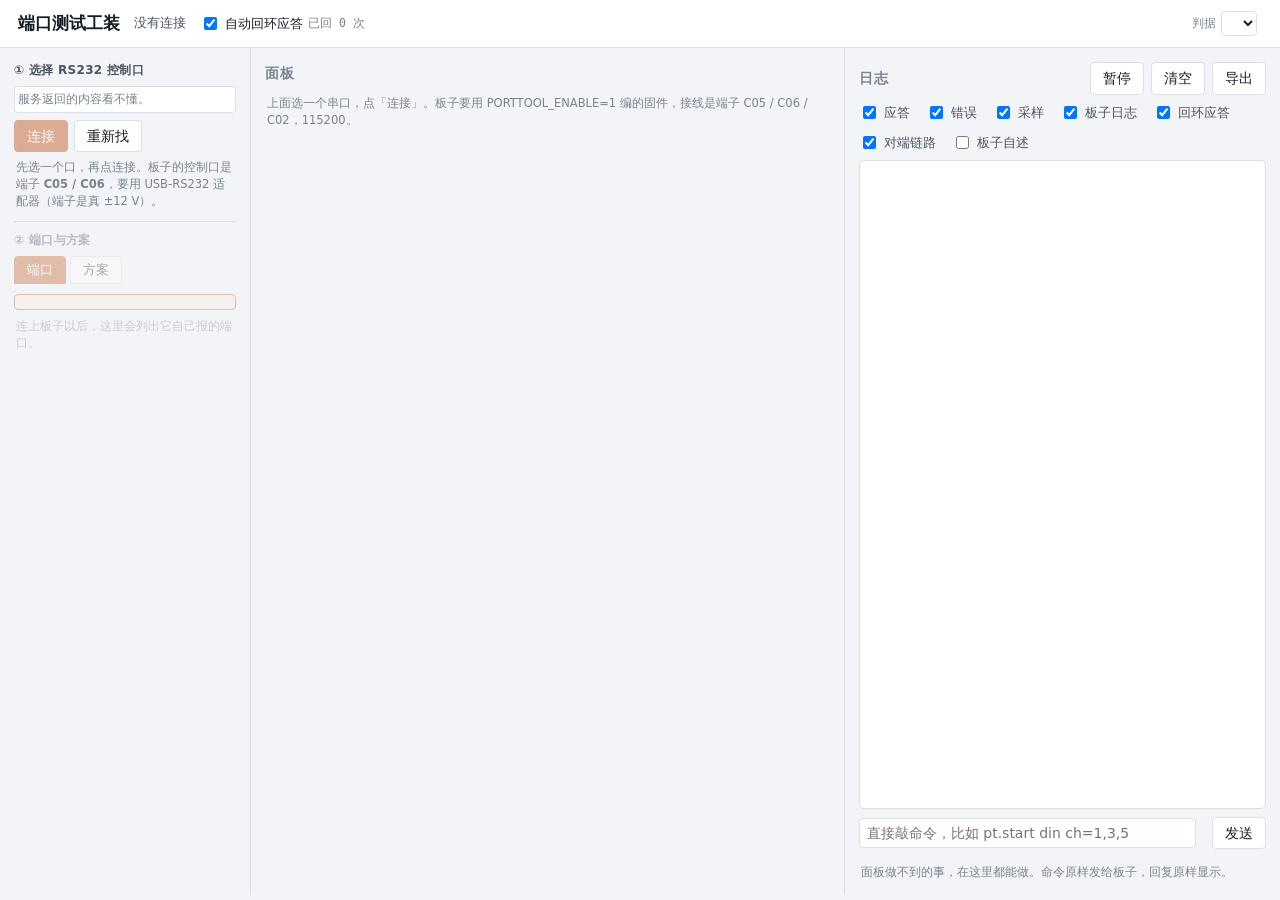
==== commit 563aed49: "Stand alone; show board faults; refuse plans the firmware rejects (decisions 76, 77) Own machine con" ====
--- a/internal/ptpanel/web/index.html
+++ b/internal/ptpanel/web/index.html
@@ -670,6 +670,11 @@
   evtSource.onmessage = e => {
     const d = JSON.parse(e.data);
     addLog(d.kind, d.line, d.at);
+    // 故障、复位、断线不能只埋在日志里 —— 摆到最上面，并刷新状态（决策 77）。
+    if (d.kind === "panel" && /^\[(故障|连接)\]/.test(d.line || "")) {
+      refreshState().then(() => showMessage(d.line, true));
+      return;
+    }
     if (d.kind === "frame" && d.port) {
       reads[d.port] = d;
       const dot = d.port.indexOf(".");
@@ -708,7 +713,9 @@
       + "要用 USB-RS232 适配器（端子是真 ±12 V）。";
 
   const s = $("#status");
-  if (st.connected) {
+  if (st.connected && st.linkError) {
+    s.classList.add("bad"); s.textContent = "控制口断了";
+  } else if (st.connected) {
     s.classList.remove("bad");
     s.innerHTML = "已连上 <b>" + st.port + "</b>　固件 " + (st.firmware || "?");
   } else {
@@ -722,7 +729,7 @@
   else if (st.autoEcho === false) { es.textContent = "关着 —— miss 会开始涨"; es.style.color = "var(--warn)"; }
   else { es.textContent = "已回 " + (st.echoCount || 0) + " 次"; es.style.color = ""; }
 
-  showMessage(st.capsError, true);
+  showMessage(st.linkError || st.capsError, true);
   renderTree(); renderPanel();
 }
 
@@ -1500,9 +1507,10 @@
   }
   judgeBusy[frame.port] = true;
   try {
+    // 只送原始行：字段怎么读由服务端定，和产线跑方案用的是同一份（决策 77）。
     const r = await api("/api/judge", {
       port: frame.port, target: frame.target || "",
-      fields: frame.fields || {}, text: frame.line || "",
+      line: frame.line || "", lines: frame.lines || [],
       args: frame.args || {},
     });
     if (r.known === false) {
@@ -1517,6 +1525,13 @@
         .filter(x => !x.pass)
         .map(x => failCN(frame.port, x))
         .join("；");
+      // 持续测试里判出不过：停掉整轮、点故障灯（决策 37 第 3 件）。只在持续测试里，
+      // 因为单次测试的「不过」就摆在卡片上，人就在跟前。
+      if (!r.pass && state.run && (state.run.ports || []).includes(frame.port)) {
+        api("/api/fault", {on: true,
+          why: portLabel(frame.port) + " 判为不过：" + (judgeWhy[frame.port] || "")})
+          .then(refreshState);
+      }
     }
   } catch (e) {
     judgeWhy[frame.port] = String(e);
@@ -3541,23 +3556,16 @@
   let cmd = "pt.run " + target;
   for (const [k, v] of Object.entries(args)) { cmd += " " + k + "=" + v; }
   const j = await run(cmd);
-  const line = ((j && j.lines) || []).find(l => l.startsWith("OK " + target));
+  const lines = (j && j.lines) || [];
   let state;
-  if (!line) {
+  if (!lines.length) {
     verdicts[p.name] = false;
-    judgeWhy[p.name] = (j && j.error)
-      ? target + " 没等到应答：" + j.error
-      : target + " 应答里没有 OK 行 —— 看日志";
+    judgeWhy[p.name] = target + " 没等到应答" + (j && j.error ? "：" + j.error : " —— 看日志");
     state = false;
   } else {
-    const fields = {};
-    for (const tok of line.split(/\s+/).slice(2)) {
-      const i = tok.indexOf("=");
-      if (i > 0) { fields[tok.slice(0, i)] = tok.slice(i + 1); }
-    }
     // 跟着参数一起发：同一个目标在方案里可能有两步（轮数不同），
     // 服务端靠这组参数挑出该用哪一组判据。
-    state = await judge({port: p.name, target: target, fields: fields, line: line, args: args});
+    state = await judge({port: p.name, target: target, lines: lines, args: args});
   }
   // 按用例记一份。judgeWhy 只按端口存一个槽，而一个端口有好几个用例 —— 共用
   // 一个槽的话，后跑的那个会把先跑的结果抹掉，卡片上就只剩最后一次。
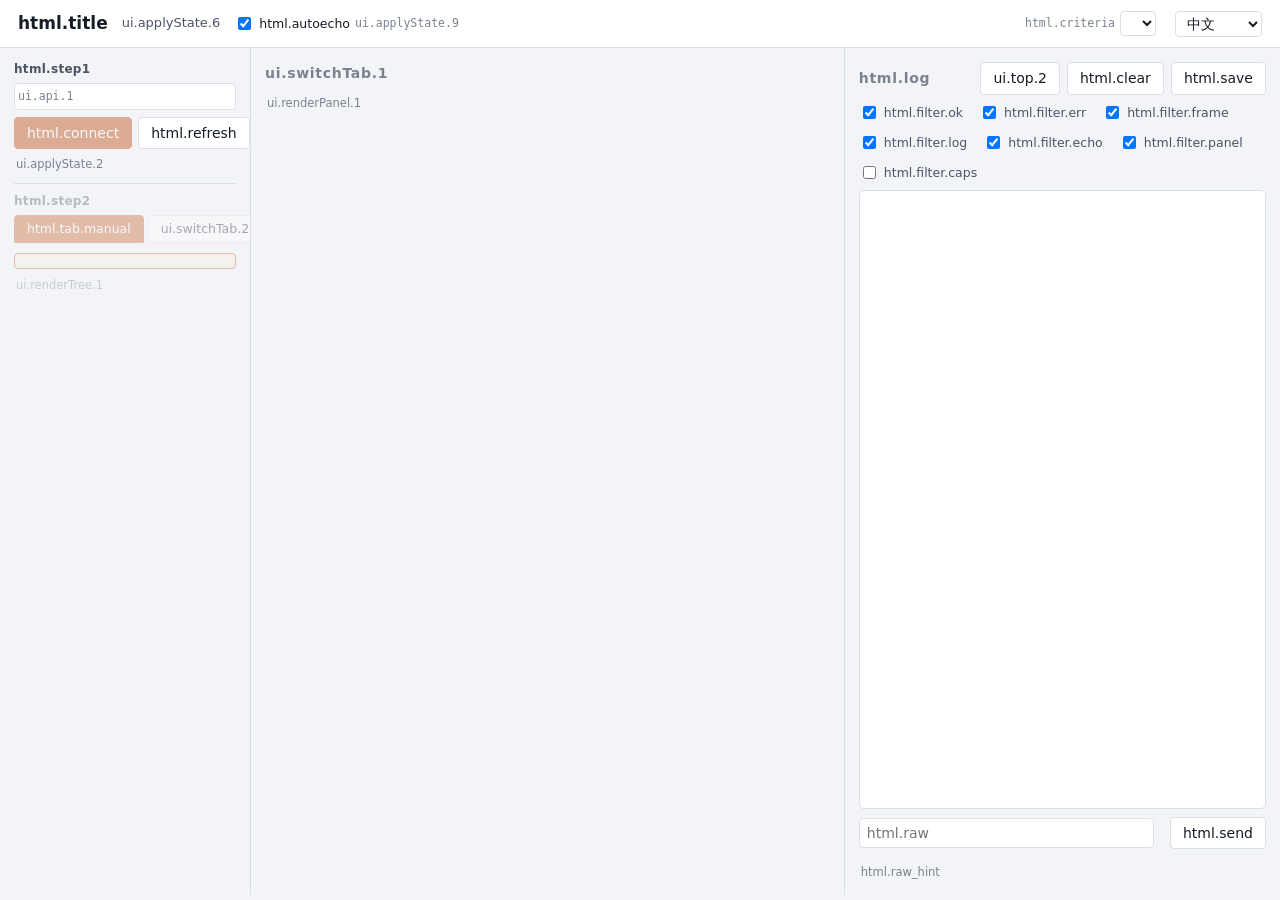
==== commit 35456d4b: "Panel in 中文 / English / Deutsch: one embedded dictionary, Go sends message keys, files stay English," ====
--- a/internal/ptpanel/web/index.html
+++ b/internal/ptpanel/web/index.html
@@ -3,7 +3,7 @@
 <head>
 <meta charset="utf-8">
 <meta name="viewport" content="width=device-width, initial-scale=1">
-<title>端口测试工装</title>
+<title>PortTool</title>
 <style>
 :root{
   --bg:#f3f4f7; --card:#fff; --line:#dbdfe6; --line2:#eef0f4;
@@ -281,10 +281,10 @@
 <body>
 
 <header>
-  <h1>端口测试工装</h1>
-  <span id="status">没有连接</span>
+  <h1 data-t="html.title"></h1>
+  <span id="status" data-t="ui.applyState.6"></span>
   <label id="echobox" hidden style="font-size:12.5px;display:flex;align-items:center;gap:5px">
-    <input type="checkbox" id="autoecho" checked> 自动回环应答
+    <input type="checkbox" id="autoecho" checked> <span data-t="html.autoecho"></span>
     <span id="echostat" class="sub"></span>
   </label>
   <span class="sp"></span>
@@ -293,10 +293,12 @@
        on screen: the same board passes under one limit set and fails under
        another, and a green tick that does not say which is not a claim. -->
   <label id="critbox" hidden style="font-size:12.5px;display:flex;align-items:center;gap:5px">
-    <span class="sub">判据</span>
+    <span class="sub" data-t="html.criteria"></span>
     <select id="critplan"></select>
     <span id="critver" class="sub"></span>
   </label>
+  <!-- Language of this page only; logs and files stay English (decision 82). -->
+  <select id="lang" title=""></select>
 </header>
 
 <main>
@@ -306,66 +308,62 @@
          than collapsing into a dropdown, because which adapter is which is the
          question people actually get wrong. -->
     <div id="connbox">
-      <div class="step">① 选择 RS232 控制口</div>
-      <div id="portlist"><div class="sub">正在找串口…</div></div>
+      <div class="step" data-t="html.step1"></div>
+      <div id="portlist"><div class="sub" data-t="html.searching"></div></div>
       <div class="connrow">
-        <button id="connect" class="primary" disabled>连接</button>
-        <button id="disconnect" hidden>断开</button>
-        <button id="refresh">重新找</button>
+        <button id="connect" class="primary" disabled data-t="html.connect"></button>
+        <button id="disconnect" hidden data-t="html.disconnect"></button>
+        <button id="refresh" data-t="html.refresh"></button>
       </div>
-      <div id="connhint" class="hint">先选一个口，再点连接。板子的控制口是端子
-        <b>C05 / C06</b>，要用 USB-RS232 适配器（端子是真 ±12 V）。</div>
+      <div id="connhint" class="hint" data-t="ui.applyState.2"></div>
     </div>
 
     <div id="afterconn" class="gated">
-      <div class="step">② 端口与方案</div>
+      <div class="step" data-t="html.step2"></div>
       <div class="tabs">
-        <button class="tab on" data-tab="manual">端口</button>
-        <button class="tab" data-tab="plan">方案</button>
+        <button class="tab on" data-tab="manual" data-t="html.tab.manual"></button>
+        <button class="tab" data-tab="plan" data-t="ui.switchTab.2"></button>
       </div>
       <div id="batchbar" class="batchbar" hidden></div>
       <div id="treebody"></div>
       <div id="planlist" hidden>
         <!-- Said once, here, because "方案" means nothing on its own and a
              hardware engineer debugging one port should know to ignore it. -->
-        <div id="planwhat" class="hint">
-          <b>方案 = 产线用。</b>一个文件写好跑哪些步骤、每步什么算过，点一下整套跑完出报告。
-          单个端口调试用左边的「端口」页，不用碰这里。
-        </div>
+        <div id="planwhat" class="hint" data-t="ui.loadPlanList.1"></div>
       </div>
     </div>
   </section>
   <section id="panel">
-    <h2 id="panelhead">面板</h2>
+    <h2 id="panelhead" data-t="ui.switchTab.1"></h2>
     <div id="panelbody"></div>
     <div id="planbody" hidden></div>
   </section>
   <section>
     <div id="logwrap">
       <div id="logbar">
-        <h2 style="margin:0">日志</h2>
+        <h2 style="margin:0" data-t="html.log"></h2>
         <span class="sp"></span>
         <span id="paused" hidden></span>
-        <button id="pause">暂停</button>
-        <button id="clear">清空</button>
-        <button id="save">导出</button>
+        <button id="pause" data-t="ui.top.2"></button>
+        <button id="clear" data-t="html.clear"></button>
+        <button id="save" data-t="html.save"></button>
       </div>
       <div class="row" style="margin:0 0 7px">
-        <label><input type="checkbox" class="filt" value="ok" checked> 应答</label>
-        <label><input type="checkbox" class="filt" value="err" checked> 错误</label>
-        <label><input type="checkbox" class="filt" value="frame" checked> 采样</label>
-        <label><input type="checkbox" class="filt" value="log" checked> 板子日志</label>
-        <label><input type="checkbox" class="filt" value="echo" checked> 回环应答</label>
-        <label><input type="checkbox" class="filt" value="panel" checked> 对端链路</label>
-        <label><input type="checkbox" class="filt" value="caps"> 板子自述</label>
+        <label><input type="checkbox" class="filt" value="ok" checked> <span data-t="html.filter.ok"></span></label>
+        <label><input type="checkbox" class="filt" value="err" checked> <span data-t="html.filter.err"></span></label>
+        <label><input type="checkbox" class="filt" value="frame" checked> <span data-t="html.filter.frame"></span></label>
+        <label><input type="checkbox" class="filt" value="log" checked> <span data-t="html.filter.log"></span></label>
+        <label><input type="checkbox" class="filt" value="echo" checked> <span data-t="html.filter.echo"></span></label>
+        <label><input type="checkbox" class="filt" value="panel" checked> <span data-t="html.filter.panel"></span></label>
+        <label><input type="checkbox" class="filt" value="caps"> <span data-t="html.filter.caps"></span></label>
       </div>
       <div id="log"></div>
       <div class="row" style="margin-top:8px">
-        <input id="raw" placeholder="直接敲命令，比如 pt.start din ch=1,3,5" style="flex:1"
+        <input id="raw" data-t-placeholder="html.raw" style="flex:1"
                autocomplete="off">
-        <button id="send">发送</button>
+        <button id="send" data-t="html.send"></button>
       </div>
-      <div class="hint">面板做不到的事，在这里都能做。命令原样发给板子，回复原样显示。</div>
+      <div class="hint" data-t="html.raw_hint"></div>
     </div>
   </section>
 </main>
@@ -376,11 +374,11 @@
 <div id="meterask" hidden>
   <div id="meterwhat"></div>
   <div class="row" style="margin-top:8px">
-    <input id="meterval" type="number" step="any" placeholder="表上读到多少" style="flex:1">
+    <input id="meterval" type="number" step="any" data-t-placeholder="html.meterval" style="flex:1">
     <span id="meterunit" class="hint"></span>
-    <button id="meterok" class="primary">记下</button>
-    <button id="meterskip">跳过这一点</button>
-    <button id="meterstop">中止</button>
+    <button id="meterok" class="primary" data-t="html.meterok"></button>
+    <button id="meterskip" data-t="html.meterskip"></button>
+    <button id="meterstop" data-t="ui.startRow.24"></button>
   </div>
   <div class="hint" id="meterhint"></div>
 </div>
@@ -388,9 +386,55 @@
 <script>
 "use strict";
 
+// Panel text in three languages (decision 82). The server fills in STRINGS and
+// LANG; T() looks a key up in LANG, falls back to Chinese, and fills {name}
+// from args. $PROD/maps/porttool-panel-languages/map.md
+const STRINGS = /*STRINGS*/{};
+const DE_REVIEWED = /*DE_REVIEWED*/false;
+let LANG = /*LANG*/"zh";
+function T(key, args) {
+  const e = STRINGS[key];
+  let s = e ? (e[LANG] || e.zh) : key;
+  if (args) { s = s.replace(/\{([a-z0-9_]+)\}/g, (m, n) => (n in args ? String(args[n]) : m)); }
+  return s;
+}
+// What f() builds, in language l. The exported log is English whatever the
+// page shows, so log lines are kept as functions and rebuilt for it.
+function inLang(l, f) { const was = LANG; LANG = l; try { return f(); } finally { LANG = was; } }
+// Tables hold keys; the text is looked up on every read, so inLang() reaches it.
+function tr(o) {
+  return new Proxy(o, { get(t, k) {
+    const v = t[k];
+    if (typeof v === "string") { return T(v); }
+    return (v && typeof v === "object") ? tr(v) : v;
+  }});
+}
+
 const $ = s => document.querySelector(s);
 const el = (tag, cls, txt) => { const n = document.createElement(tag);
   if (cls) n.className = cls; if (txt !== undefined) n.textContent = txt; return n; };
+
+document.title = T("html.title");
+for (const n of document.querySelectorAll("[data-t]")) { n.innerHTML = T(n.dataset.t); }
+for (const n of document.querySelectorAll("[data-t-placeholder]")) { n.placeholder = T(n.dataset.tPlaceholder); }
+
+// Changing language reloads the page, so first say what a reload would lose:
+// verdicts, parameters not yet sent and plan edits live only in this page.
+{
+  const sel = $("#lang");
+  sel.title = T("html.lang");
+  for (const [code, name] of [["zh", "中文"], ["en", "English"], ["de", "Deutsch"]]) {
+    if (code === "de" && !DE_REVIEWED && LANG !== "de") { continue; }
+    const o = el("option", null, name); o.value = code; o.selected = code === LANG; sel.appendChild(o);
+  }
+  sel.onchange = async () => {
+    const lose = Object.keys(verdicts).length || Object.keys(edited).length ||
+                 (plan && JSON.stringify(plan) !== planSaved);
+    if (lose && !confirm(T("html.lang_confirm"))) { sel.value = LANG; return; }
+    await api("/api/settings", {lang: sel.value});
+    location.reload();
+  };
+}
 
 let state = { connected:false, ports:[], links:{} };
 let picked = {};        // port name -> Set of selected channel numbers
@@ -433,17 +477,20 @@
 }
 
 function addLog(kind, line, at) {
-  if (isEchoTraffic(kind, line)) kind = "echo";
-  else if (isCaps(kind, line)) kind = "caps";
+  if (typeof line === "string") {
+    if (isEchoTraffic(kind, line)) kind = "echo";
+    else if (isCaps(kind, line)) kind = "caps";
+  }
   logBuf.push({kind, line, at: at || nowStamp()});
   if (logBuf.length > MAX_LOG) logBuf.splice(0, logBuf.length - MAX_LOG);
-  if (paused) { pausedCount++; $("#paused").textContent = "已暂停，攒了 " + pausedCount + " 行"; return; }
+  if (paused) { pausedCount++; $("#paused").textContent = T("ui.addLog.1", {paused_count: pausedCount}); return; }
   appendLine(logBuf[logBuf.length-1]);
 }
+function lineText(e) { return typeof e.line === "function" ? e.line() : e.line; }
 function logNode(e) {
   const n = el("span", "l " + e.kind);
   n.appendChild(el("span", "ts", e.at + "  "));
-  n.appendChild(document.createTextNode(e.line));
+  n.appendChild(document.createTextNode(lineText(e)));
   return n;
 }
 
@@ -485,10 +532,10 @@
 
 $("#pause").onclick = () => {
   paused = !paused;
-  $("#pause").textContent = paused ? "继续" : "暂停";
+  $("#pause").textContent = paused ? T("ui.top.1") : T("ui.top.2");
   $("#paused").hidden = !paused;
   if (!paused) { pausedCount = 0; redrawLog(); }
-  else { pausedCount = 0; $("#paused").textContent = "已暂停，攒了 0 行"; }
+  else { pausedCount = 0; $("#paused").textContent = T("ui.top.3"); }
 };
 // 清空之后插一条看得见的分隔线。
 //
@@ -498,7 +545,8 @@
 // 有一条线在，底下的就都是新的。
 $("#clear").onclick = () => {
   logBuf = [];
-  addLog("log", "—— " + nowStamp() + " 清空，下面都是新的 ——");
+  const at = nowStamp();
+  addLog("log", () => T("ui.top.4", {now_stamp: at}));
   redrawLog();
 };
 // Saved as .txt, and named for the moment it was saved.
@@ -515,16 +563,22 @@
 // *** Structured output is a different thing and already exists - `porttool
 // *** run --json/--csv` writes the report a production line archives. This is
 // *** the raw serial conversation, for a person to read.
+// Same shape in every language: YYYY-MM-DD HH:MM:SS, local time.
+function fixedDateTime(d) {
+  const p = n => String(n).padStart(2, "0");
+  return d.getFullYear() + "-" + p(d.getMonth() + 1) + "-" + p(d.getDate()) + " " +
+    p(d.getHours()) + ":" + p(d.getMinutes()) + ":" + p(d.getSeconds());
+}
 $("#save").onclick = () => {
   const stamp = new Date().toISOString().slice(0,19).replace(/[:T]/g,"");
   const head = [
-    "PortTool log  " + new Date().toString(),
+    "PortTool log  " + fixedDateTime(new Date()),
     "control port: " + (state.port || "(not connected)") +
       "   firmware: " + (state.firmware || "?"),
     "lines: " + logBuf.length,
     "".padEnd(60, "-"),
   ].join("\r\n");
-  const text = head + "\r\n" + logBuf.map(e => e.at + "  " + e.line).join("\r\n") + "\r\n";
+  const text = head + "\r\n" + logBuf.map(e => e.at + "  " + inLang("en", () => lineText(e))).join("\r\n") + "\r\n";
   const a = el("a");
   a.href = URL.createObjectURL(new Blob([text], {type:"text/plain;charset=utf-8"}));
   a.download = "porttool-" + stamp + ".txt";
@@ -541,8 +595,21 @@
   const opt = body ? {method:"POST", headers:{"Content-Type":"application/json"},
                       body:JSON.stringify(body)} : {};
   const r = await fetch(path, opt);
-  const j = await r.json().catch(() => ({error:"服务返回的内容看不懂。"}));
-  return j;
+  const j = await r.json().catch(() => ({error:T("ui.api.1")}));
+  return localize(j);
+}
+
+// Go's sentences arrive as {"$t": key, "args": {...}} and are worded here, in
+// the page's language (decision 82).
+function localize(v) {
+  if (Array.isArray(v)) { return v.map(localize); }
+  if (v && typeof v === "object") {
+    if ("$t" in v) { return T(v.$t, localize(v.args || {})); }
+    const o = {};
+    for (const k of Object.keys(v)) { o[k] = localize(v[k]); }
+    return o;
+  }
+  return v;
 }
 
 let allPorts = [];
@@ -572,7 +639,7 @@
 
   if (j.error || !j.ports || !j.ports.length) {
     host.appendChild(el("div", "sub",
-      j.error || "没找到串口 —— 插上 USB-RS232 适配器再点「重新找」"));
+      j.error || T("ui.loadPorts.1")));
     $("#connect").disabled = true;
     return;
   }
@@ -592,7 +659,7 @@
     row.dataset.port = p.name;
     row.textContent = p.label;
     if (looksLikeRs232(p.label)) {
-      row.appendChild(el("span", "sug", "  ← 像是 RS232"));
+      row.appendChild(el("span", "sug", T("ui.loadPorts.2")));
     }
     // 模拟板单独标出来。它排在所有真串口后面，不加个记号就读成了又一个 COM 口 ——
     // 而它给的每一个读数都是编的。
@@ -602,12 +669,12 @@
         // 找不到就把原因摆出来，而不是从列表里消失 ——
         // “本来就没有”和“没编”在屏幕上长得一模一样。
         row.classList.add("off");
-        row.appendChild(el("span", "tag", "  ← 没编，点不了"));
+        row.appendChild(el("span", "tag", T("ui.loadPorts.3")));
         row.title = p.unavailable;
         row.appendChild(richText("div", "sub",
-          "先编一个：`cd TestCase/host/porttool_caps && python build.py --sim`"));
+          T("ui.loadPorts.4")));
       } else {
-        row.appendChild(el("span", "tag", "  ← 不用接板子"));
+        row.appendChild(el("span", "tag", T("ui.loadPorts.5")));
       }
     }
     if (p.unavailable) {
@@ -618,7 +685,7 @@
     if (chosenPort === p.name) {
       row.classList.add("on");
       if (state && state.saved && state.saved.control === p.name) {
-        row.appendChild(el("span", "sug", "  ← 上次用的"));
+        row.appendChild(el("span", "sug", T("ui.loadPorts.6")));
       }
     }
     row.onclick = () => {
@@ -627,7 +694,7 @@
       for (const other of host.querySelectorAll(".p")) { other.classList.remove("on"); }
       row.classList.add("on");
       $("#connect").disabled = false;
-      $("#connhint").innerHTML = "已选 <b>" + p.name + "</b> —— 点「连接」继续。";
+      $("#connhint").innerHTML = T("ui.loadPorts.7", {name: p.name});
     };
     host.appendChild(row);
   }
@@ -669,10 +736,10 @@
   evtSource = new EventSource("/api/events");
   evtSource.onmessage = e => {
     const d = JSON.parse(e.data);
-    addLog(d.kind, d.line, d.at);
+    addLog(d.kind, d.msg ? () => localize(d.msg) : d.line, d.at);
     // 故障、复位、断线不能只埋在日志里 —— 摆到最上面，并刷新状态（决策 77）。
-    if (d.kind === "panel" && /^\[(故障|连接)\]/.test(d.line || "")) {
-      refreshState().then(() => showMessage(d.line, true));
+    if (d.kind === "panel" && d.alert) {
+      refreshState().then(() => showMessage(localize(d.msg), true));
       return;
     }
     if (d.kind === "frame" && d.port) {
@@ -708,26 +775,25 @@
   // nothing here that could mean anything.
   $("#afterconn").classList.toggle("live", !!st.connected);
   $("#connhint").innerHTML = st.connected
-    ? "控制口 <b>" + st.port + "</b> 已连上。要换口先点「断开」。"
-    : "先选一个口，再点连接。板子的控制口是端子 <b>C05 / C06</b>，"
-      + "要用 USB-RS232 适配器（端子是真 ±12 V）。";
+    ? T("ui.applyState.1", {port: st.port})
+    : T("ui.applyState.2");
 
   const s = $("#status");
   if (st.connected && st.linkError) {
-    s.classList.add("bad"); s.textContent = "控制口断了";
+    s.classList.add("bad"); s.textContent = T("ui.applyState.3");
   } else if (st.connected) {
     s.classList.remove("bad");
-    s.innerHTML = "已连上 <b>" + st.port + "</b>　固件 " + (st.firmware || "?");
+    s.innerHTML = T("ui.applyState.connected", {port: st.port, firmware: st.firmware || "?"});
   } else {
-    s.classList.add("bad"); s.textContent = "没有连接"; reads = {};
+    s.classList.add("bad"); s.textContent = T("ui.applyState.6"); reads = {};
   }
   $("#echobox").hidden = !st.connected;
   renderCriteria(st);
   $("#autoecho").checked = st.autoEcho !== false;
   const es = $("#echostat");
-  if (st.echoNote) { es.textContent = "回不过去：" + st.echoNote; es.style.color = "var(--err)"; }
-  else if (st.autoEcho === false) { es.textContent = "关着 —— miss 会开始涨"; es.style.color = "var(--warn)"; }
-  else { es.textContent = "已回 " + (st.echoCount || 0) + " 次"; es.style.color = ""; }
+  if (st.echoNote) { es.textContent = T("ui.applyState.7", {echo_note: st.echoNote}); es.style.color = "var(--err)"; }
+  else if (st.autoEcho === false) { es.textContent = T("ui.applyState.8"); es.style.color = "var(--warn)"; }
+  else { es.textContent = T("ui.applyState.9", {echo_count: (st.echoCount || 0)}); es.style.color = ""; }
 
   showMessage(st.linkError || st.capsError, true);
   renderTree(); renderPanel();
@@ -753,14 +819,14 @@
 }
 // 格子上印工程师嘴里的名字，不印端子号（用户 2026-09-11 定）。
 // 名字取自 Hardware/Klemmenbezeichnungen-R.pdf，按用户的习惯缩写。
-const CHAN_NAME = {
+const CHAN_NAME = tr({
   dout: "DO",  din: "DI",  ain: "AI",  aout: "AO",  relay: "Relay ",
-  temp: "温度",
-};
-const PORT_NAME = {
+  temp: "chan_name.temp",
+});
+const PORT_NAME = tr({
   rs485: "RS485", can: "CAN", rs232: "RS232", knx: "KNX",
-  eth: "网口", usb: "USB", sd: "SD 卡", sdram: "SDRAM", temp: "温度",
-};
+  eth: "port_name.eth", usb: "USB", sd: "port_name.sd", sdram: "SDRAM", temp: "port_name.temp",
+});
 function displayName(p, i) {
   if (CHAN_NAME[p.name]) return CHAN_NAME[p.name] + i;
   if (p.channels === 1 && PORT_NAME[p.name]) return PORT_NAME[p.name];
@@ -818,9 +884,9 @@
     const r = AIN_RANGE[ch - 1];
     const floating = mv >= AIN_FLOAT_MIN_MV && mv <= AIN_FLOAT_MAX_MV;
     const out = { text: r ? (mv * r.scale).toFixed(r.digits) + " " + r.unit : v,
-                  hint: "引脚 " + mv + " mV，raw " + raw };
+                  hint: T("ui.formatReading.1", {mv, raw}) };
     if (floating) {
-      out.hint = "⚠ 落在悬空带（引脚 " + mv + " mV，raw " + raw + "）—— 跳线可能没焊，这个数不是端子上的信号";
+      out.hint = T("ui.formatReading.2", {mv, raw});
       out.warn = true;
     }
     return out;
@@ -831,7 +897,7 @@
     if (!isFinite(ua)) return null;
     return { text: (ua / 1000).toFixed(3) + " mA",
              // 这个电流是算出来的，不是量出来的 —— 板上没有任何回读通道。
-             hint: "算出来的，非实测。要 " + asked + " mV，DAC 实际 " + quant + " mV" };
+             hint: T("ui.formatReading.3", {asked, quant}) };
   }
 
   if (portName === "temp" && parts.length === 2) {
@@ -860,25 +926,25 @@
 // CASE_TEXT 里 —— 一个端口常常有好几个用例，前置和判据互相矛盾：以太网①不用
 // 插网线、②必须先起会话；RS485①不要对端、②非有对端不可。把它们并成端口级的
 // 一段话，等于把互相矛盾的话写在一起，谁也不知道哪句管哪件事。
-const PORT_WIRING = {
-  dout: "可以空着，也可以接已知负载。⚠️ 这八路输出 24 V、每路限流 ≥3.8 A，接负载之前先确认它受得住",
-  din: "八个输入端子给上 24 V 激励 —— 用工装板还是别的夹具，面板不管",
-  relay: "六对干接点，接不接负载都能测 —— 靠听",
-  ain: "两路接 0–10 V 或 0–20 mA 信号源",
-  aout: "两路接万用表或负载",
-  temp: "不用接 —— 两路传感器焊在板上",
-  rs232: "不用另外接 —— 就是控制口那根线",
-  rs485: "接第二个 USB-RS485 适配器，再在上面那个「对端串口」里把它绑上",
-  can: "选「外环回」什么都不用接（总线要有终端电阻）；选「正常」才需要接第二个节点",
-  knx: "接 KNX 总线，总线要有电（20–32 V）",
-  eth: "网口插网线，接到和这台电脑同一个网段",
-  usb: "用 USB 线接到这台电脑 —— 板子自己那个口，不是 ST-Link 那个",
-  sd: "往卡槽插一张卡。FAT16 / FAT32 / exFAT 都认",
-  sdram: "不用接 —— 芯片焊在板上",
-  rtc: "不用接",
-  reset: "不用接",
-  led: "不用接，眼睛盯着板子",
-};
+const PORT_WIRING = tr({
+  dout: "wiring.dout",
+  din: "wiring.din",
+  relay: "wiring.relay",
+  ain: "wiring.ain",
+  aout: "wiring.aout",
+  temp: "wiring.temp",
+  rs232: "wiring.rs232",
+  rs485: "wiring.rs485",
+  can: "wiring.can",
+  knx: "wiring.knx",
+  eth: "wiring.eth",
+  usb: "wiring.usb",
+  sd: "wiring.sd",
+  sdram: "wiring.sdram",
+  rtc: "wiring.rtc",
+  reset: "wiring.reset",
+  led: "wiring.led",
+});
 
 /* 每个用例说什么。外层的键是端口名，内层的键是 pt.run 的目标名；会话那一段的
  * 键固定叫 "session"。
@@ -891,240 +957,191 @@
  * 判据这一行的数字都出自方案文件（TestCase/plans/station6-poweron.json），
  * 面板里改不了。这里是把它翻成人话，不是第二份判据。
  */
-const CASE_TEXT = {
+const CASE_TEXT = tr({
   din: {session: {
-    title: "读八路数字输入",
-    what: "板子只读不驱动，按周期把八路的高低电平合成一个位图报上来。",
-    how: "八个输入端子给上 24 V 激励 → 勾要测的那几路 → 点开始。",
-    pass: "**该给高电平的那几路读到 1**，验收要求八路全高（位图 0xFF）。\n"
-        + "⚠️「丢失」不是判据 —— 数字输入的回环走的是控制口，它只说明控制口活着。\n"
-        + "⚠️ 板子**只读不驱动** —— 那八路 24 V 从哪来是工位的事，面板不知道也不判它。",
+    title: "case.din.session.title",
+    what: "case.din.session.what",
+    how: "case.din.session.how",
+    pass: "case.din.session.pass",
   }},
 
   dout: {session: {
-    title: "驱动八路高侧输出",
-    what: "给八路各设一个占空比和频率，看板子是不是照着驱动了。",
-    how: "⚠️ 先确认负载受得住 24 V → 每路填占空比 → 点开始。",
-    pass: "**每一路读回来的数，就是你给它设的那个数**；没勾的路不出现。验收是八路都 100。\n"
-        + "选了「闪烁」时数字会在 0 和你设的值之间跳，那也是对的 —— 帧报的是此刻引脚上的值。\n"
-        + "⚠️ 过了只说明固件收下并保持住了。**24 V 到底出没出、电流够不够，板子读不回来** —— 那要万用表。",
+    title: "case.dout.session.title",
+    what: "case.dout.session.what",
+    how: "case.dout.session.how",
+    pass: "case.dout.session.pass",
   }},
 
   relay: {session: {
-    title: "逐路吸合继电器",
-    what: "按你设的通断表驱动六路继电器，板子把驱动状态报回来。",
-    how: "每路填 1（通）或 0（断）→ 点开始 → **耳朵听咔哒声**。",
-    pass: "**设成通的那几路读到 1**，验收要求六路全闭合。\n"
-        + "⚠️ 板上没有触点回读，读到 1 只说明驱动过了 —— **真吸没吸只有你能判**。\n"
-        + "⚠️ 触点有寿命（HF41F 额定 3 万次），选「持续」之前想清楚。",
+    title: "case.relay.session.title",
+    what: "case.relay.session.what",
+    how: "case.relay.session.how",
+    pass: "case.relay.session.pass",
   }},
 
   ain: {session: {
-    title: "采两路模拟输入",
-    what: "按周期采 AIN1 / AIN2，每路报两个数：引脚上的原始码 / 毫伏。",
-    how: "两路接上 0–10 V 或 0–20 mA 信号源 → 点开始 → 调信号源，看读数跟不跟。",
-    pass: "**「采样正常」是 1**（基准电压起来了），**两路原始码都不低于 700**。\n"
-        + "⚠️ 低于 700 就是脚悬空、没接信号 —— 出厂九个跳线全开路时这两个脚彻底悬空。\n"
-        + "⚠️ 端子上换算成几伏几毫安，取决于跳线焊成什么样；焊成别的样子，那个换算就是错的。",
+    title: "case.ain.session.title",
+    what: "case.ain.session.what",
+    how: "case.ain.session.how",
+    pass: "case.ain.session.pass",
   }},
 
   aout: {session: {
-    title: "输出两路模拟量",
-    what: "逐路设输出电压，每路报三个数：要求值 / 量化后的值 / 按公式算出来的微安。",
-    how: "填毫伏（验收给的是 AO1=1000、AO2=2000）→ 点开始 → **万用表量端子**。",
-    pass: "**第一个数就是你填的毫伏**。\n"
-        + "⚠️ 微安是算的不是量的 —— 板上没有回读通道，**万用表才是判据**。\n"
-        + "⚠️ 两个「故障脚」读的是引脚电平，**不是结论** —— 哪个电平算故障硬件资料里没写，"
-        + "所以这里只把电平报上来。实测：空载时两路都读 1。\n"
-        + "⚠️ 要出校准系数，用这张卡下面的「模拟输出多点测量」。",
+    title: "case.aout.session.title",
+    what: "case.aout.session.what",
+    how: "case.aout.session.how",
+    pass: "case.aout.session.pass",
   }},
 
   temp: {session: {
-    title: "读两路板载温度",
-    what: "两路板载 LM50 传感器，每路报两个数：毫伏 / 0.1 ℃。",
-    how: "什么都不用接，直接点开始。",
-    pass: "**「采样正常」1、参考电压 2400–2600 毫伏、两路温度都落在 0–60.0 ℃**"
-        + "（第二个数的单位是 0.1 ℃，600 就是 60 度）。\n"
-        + "室温下通常读到 200–350；板子通电久了会往上走，那是正常的。",
+    title: "case.temp.session.title",
+    what: "case.temp.session.what",
+    how: "case.temp.session.how",
+    pass: "case.temp.session.pass",
   }},
 
   rs232: {session: {
-    title: "回环（就在控制口这条线上）",
-    what: "板子按周期发一行带序号的字，从控制口这条链路绕回来，自己比对。",
-    how: "不用另外接线，直接点开始。",
-    pass: "**「丢失」保持 0，「收到行数」一直涨**。\n"
-        + "⚠️ 它和控制口是同一条链路 —— 过了只说明这条线好，别的端口不沾光。",
+    title: "case.rs232.session.title",
+    what: "case.rs232.session.what",
+    how: "case.rs232.session.how",
+    pass: "case.rs232.session.pass",
   }},
 
   rs485: {
     "rs485.pins": {
-      title: "引脚通断", tag: "不用接对端",
-      what: "把方向脚 PD4 和发送脚 PD5 暂时当普通 GPIO：驱一个电平再读回来，看跟不跟随。"
-          + "问的是「这两个脚和 MCU 之间断没断、短没短」，**不经过收发器，也不需要对端**。",
-      how: "⚠️ **②跑着的时候板子会拒绝这一项**（引脚被会话占着）—— 先把②停了再点执行。"
-         + "跑完它会把引脚还给串口，②可以接着跑。",
-      pass: "**查过 1、被占用 0、跟随 1**。",
+      title: "case.rs485.rs485.pins.title", tag: "case.rs485.rs485.pins.tag",
+      what: "case.rs485.rs485.pins.what",
+      how: "case.rs485.rs485.pins.how",
+      pass: "case.rs485.rs485.pins.pass",
     },
     session: {
-      title: "回环（发出去要原样收回来）", tag: "必须先绑对端串口",
-      what: "板子按周期在被测的那对差分线上发一行带序号的字，对端原样送回来，板子自己比对。",
-      how: "先在上面的「对端串口」里绑好那个 USB-RS485 适配器 → 选波特率 → 点开始。",
-      pass: "**「丢失」「杂字节」「溢出次数」三个都保持 0**。\n"
-          + "⚠️ 没绑对端时「丢失」会一直涨 —— 那是接线不全，不是端口坏了。",
+      title: "case.rs485.session.title", tag: "case.rs485.session.tag",
+      what: "case.rs485.session.what",
+      how: "case.rs485.session.how",
+      pass: "case.rs485.session.pass",
     },
   },
 
   can: {session: {
-    title: "回环（帧穿过收发器再回来）", tag: "外环回不用接对端",
-    what: "帧从控制器发出去，穿过收发器上到总线，再从总线收回来。"
-        + "选「外环回」时回路就在板子自己身上闭合，总线上要有终端电阻。",
-    how: "选模式（外环回什么都不用接；正常要接第二个节点）→ 选波特率 → 点开始。",
-    pass: "**「丢失」0、「杂字节」0、「最后一次错误码」0、「收到帧」至少 4**。\n"
-        + "⚠️「收发器活着」和两个错误计数**不是**总线判据 —— 总线断了它们照样好看。\n"
-        + "⚠️ 选「回显」时板子不主动发，「发/收/丢」都不动，可判的是「回了多少帧」。",
+    title: "case.can.session.title", tag: "case.can.session.tag",
+    what: "case.can.session.what",
+    how: "case.can.session.how",
+    pass: "case.can.session.pass",
   }},
 
   knx: {session: {
-    title: "回环（走 STKNX 上总线再回来）",
-    what: "选「内环回」时回路是 MCU→STKNX→总线→STKNX→MCU；"
-        + "选「发真报文」会往总线上发真的组地址报文。",
-    how: "接好 KNX 总线并确认总线有电（20–32 V）→ 选模式 → 点开始。",
-    pass: "**「总线」正常、「总线供电」1、「字符数」至少 1、「坏帧」0**。\n"
-        + "⚠️ 总线没电时会看到「不对劲」和一串 0 —— 那是没供电，不是芯片坏。\n"
-        + "⚠️ 收到的字节要不要按位取反，由校验字节判，不由眼睛判（下面「报文事件」里那一列）。",
+    title: "case.knx.session.title",
+    what: "case.knx.session.what",
+    how: "case.knx.session.how",
+    pass: "case.knx.session.pass",
   }},
 
   eth: {
     "eth.link": {
-      title: "读网口芯片", tag: "不用接网线也能测",
-      what: "MCU 通过两根管理线直接问网口芯片（LAN8742A）：**你是谁、网线插了没、"
-          + "协商到多少速率**。不经过网络，也不需要对端和 IP。",
-      how: "直接点执行。",
-      pass: "**找到芯片 1、型号码 0x0007C131、管理线出错 0**。\n"
-          + "⚠️ 链路 0 多半只是没插网线，不是板子坏 —— 那两件事这一项分得开。",
+      title: "case.eth.eth.link.title", tag: "case.eth.eth.link.tag",
+      what: "case.eth.eth.link.what",
+      how: "case.eth.eth.link.how",
+      pass: "case.eth.eth.link.pass",
     },
     session: {
-      title: "TCP 回环 / 吞吐", tag: "要先起会话，板子才有 IP",
-      what: "板子在网口上开一个 TCP 服务端，这台电脑当客户端连上去收发。",
-      how: "先选模式和参数 → 点开始 → 对端会自动连上。**对端只能在会话跑着的时候连** ——"
-         + "板子是会话起来才去要 IP、才开始监听的。",
-      pass: "**连接数 1、丢失 0、收发字节一直在涨**。\n"
-          + "⚠️ 连接数一直是 0 就是对端没连上 —— 先看配置里那行本机地址和板子是不是同网段，"
-          + "再 ping 一下。",
+      title: "case.eth.session.title", tag: "case.eth.session.tag",
+      what: "case.eth.session.what",
+      how: "case.eth.session.how",
+      pass: "case.eth.session.pass",
     },
   },
 
   usb: {session: {
-    title: "CDC 回环", tag: "板子那个串口要起了会话才出现",
-    what: "板子枚举成一个 USB CDC 串口，这台电脑把它当对端，收到什么原样送回去。",
-    how: "点开始 → 板子这时才枚举出串口 → 面板会自己把它绑上当对端。"
-       + "⚠️ **先点开始再找串口** —— 没起会话时串口列表里根本没有它。",
-    pass: "**「状态」是「已配置」、「丢失」0、「枚举完成」0**。\n"
-        + "⚠️「枚举完成」大于 0 说明线或者主机在反复重连 —— 那种情况用「读信息」模式看得最清楚。",
+    title: "case.usb.session.title", tag: "case.usb.session.tag",
+    what: "case.usb.session.what",
+    how: "case.usb.session.how",
+    pass: "case.usb.session.pass",
   }},
 
   sd: {
     "sd.probe": {
-      title: "认卡",
-      what: "问板子三件事：卡在位吗、初始化成功吗、文件系统认出来是什么。**不读写任何文件**。",
-      how: "插好卡，点执行。",
-      pass: "**卡在位 1、就绪 1、文件系统不是「没有」**。\n"
-          + "⚠️ 文件系统读成「没有」多半是卡没格式化，不是卡槽坏 —— 那两件事这一项分得开。",
+      title: "case.sd.sd.probe.title",
+      what: "case.sd.sd.probe.what",
+      how: "case.sd.sd.probe.how",
+      pass: "case.sd.sd.probe.pass",
     },
     "sd.integrity": {
-      title: "写一个文件再读回来比对",
-      what: "在卡上写一个文件，读回来逐字节比对，跑几轮由方案给。"
-          + "这是「卡能不能真存住东西」最直接的问法；**轮数填大就是压力测试** —— "
-          + "偶发的坏块和接触不良跑一轮碰不到。",
-      how: "点执行。轮数填得大时几十秒起，跑着的时候别点别的。",
-      pass: "**内容一致 1、跑了几轮 = 过了几轮、文件系统返回码 0**。\n"
-          + "⚠️ 判据要**同时**看「跑了几轮」和「过了几轮」 —— 中途停下来时前者跟着变小，"
-          + "只看后者会把「跑一轮就放弃」判成通过。",
+      title: "case.sd.sd.integrity.title",
+      what: "case.sd.sd.integrity.what",
+      how: "case.sd.sd.integrity.how",
+      pass: "case.sd.sd.integrity.pass",
     },
     "sd.speed": {
-      title: "读写速率",
-      what: "写一段、读一段，量用时，算出读写速率。",
-      how: "点执行。",
-      pass: "**只判文件系统返回码 0**。\n"
-          + "⚠️ **速率本身只记录不判** —— 卡的牌子不同能差十倍，这个工位没有可比的值。",
+      title: "case.sd.sd.speed.title",
+      what: "case.sd.sd.speed.what",
+      how: "case.sd.sd.speed.how",
+      pass: "case.sd.sd.speed.pass",
     },
     session: {
-      title: "一直盯着卡在不在位",
-      what: "⚠️ 这个会话**只轮询「卡在位」那一个引脚**，不读写任何文件 —— 读写是上面那四个单项。",
-      how: "点开始。想验插拔就在跑着的时候把卡拔出来再插回去。",
-      pass: "**「卡在位」1**。拔插一次「插拔次数」应该加 2（拔一次插一次）。",
+      title: "case.sd.session.title",
+      what: "case.sd.session.what",
+      how: "case.sd.session.how",
+      pass: "case.sd.session.pass",
     },
   },
 
   sdram: {
     "sdram.probe": {
-      title: "查地址线和数据线",
-      what: "往阵列写几个特征值再读回来，判断数据线和地址线有没有断路、短路、接反。顺带报出容量。",
-      how: "点执行。",
-      pass: "**容量 67108864 字节、就绪 1、数据线 1、地址线 1**。",
+      title: "case.sdram.sdram.probe.title",
+      what: "case.sdram.sdram.probe.what",
+      how: "case.sdram.sdram.probe.how",
+      pass: "case.sdram.sdram.probe.pass",
     },
     "sdram.sweep": {
-      title: "全片扫描（四种花样）", tag: "⚠️ 慢，整片 64 MB",
-      what: "用四种花样把整片写一遍读一遍，找单个坏位。",
-      how: "点执行，然后等着。",
-      pass: "**就绪 1、花样数 4、对不上的字 0**。",
+      title: "case.sdram.sdram.sweep.title", tag: "case.sdram.sdram.sweep.tag",
+      what: "case.sdram.sdram.sweep.what",
+      how: "case.sdram.sdram.sweep.how",
+      pass: "case.sdram.sdram.sweep.pass",
     },
     "sdram.crc": {
-      title: "算一段校验和",
-      what: "对指定的一段算校验和，把值报上来。",
-      how: "点执行。",
-      pass: "**只判「就绪 1」和「起始地址、长度和方案给的一致」**。\n"
-          + "⚠️ **校验值本身不判** —— 它算的是阵列里碰巧存着的东西，这个工位没人往里写过，"
-          + "没有可比的值。",
+      title: "case.sdram.sdram.crc.title",
+      what: "case.sdram.sdram.crc.what",
+      how: "case.sdram.sdram.crc.how",
+      pass: "case.sdram.sdram.crc.pass",
     },
     session: {
-      title: "保持测试一轮接一轮",
-      what: "**这个会话就是保持测试在循环**：写一批随机地址、让它坐着、再读回来，一轮接一轮。",
-      how: "点开始。选「持续」跑得越久越容易抓到偶发的丢位。",
-      pass: "**就绪 1、循环数至少 1、失败的块 0**。\n"
-          + "⚠️ 失败数是整轮累计的 —— 三小时前坏过一次，现在也还看得见。",
+      title: "case.sdram.session.title",
+      what: "case.sdram.session.what",
+      how: "case.sdram.session.how",
+      pass: "case.sdram.session.pass",
     },
   },
 
   rtc: {"rtc.read": {
-    title: "读实时钟",
-    what: "按需拉起实时钟读一次日历，顺带报出它用的是哪个时钟源。**只读不写**。",
-    how: "点执行。",
-    pass: "**能读出时间，而且「时钟源」是「外部晶振」**。\n"
-        + "⚠️ 读到「内部 RC」说明 32.768 kHz 晶振没起来。\n"
-        + "⚠️「设过时间」是 0 属于正常 —— 没人给它设过时间。",
+    title: "case.rtc.rtc.read.title",
+    what: "case.rtc.rtc.read.what",
+    how: "case.rtc.rtc.read.how",
+    pass: "case.rtc.rtc.read.pass",
   }},
 
   reset: {"reset.cause": {
-    title: "上次为什么复位",
-    what: "读芯片记下的上一次复位原因。这个值板子一开机第一句就抓下来了 —— "
-        + "芯片里那个寄存器是粘滞的，晚一点读就被别的代码清掉了。",
-    how: "点执行。",
-    pass: "**IWDG / WWDG 都不该出现** —— 那是板子自己卡死、被看门狗救回来的，"
-        + "在测试工位上意味着缺陷比测试先到。\n"
-        + "POR（上电）/ PIN（按了复位）/ SOFT（软件复位）/ BOR（掉压）都是正常到达工位的方式，"
-        + "具体是哪个取决于操作员怎么上的电，不该拿它当判据。\n"
-        + "⚠️ **「板子刚才复没复位」不用问它** —— 上位机看每一帧里那个毫秒计数往回跳就知道了；"
-        + "这一项回答的是「为什么」。",
+    title: "case.reset.reset.cause.title",
+    what: "case.reset.reset.cause.what",
+    how: "case.reset.reset.cause.how",
+    pass: "case.reset.reset.cause.pass",
   }},
 
   led: {"led.blink": {
-    title: "状态灯闪六次", tag: "只有你能判",
-    what: "让状态灯闪六次，每次半秒。",
-    how: "**眼睛盯着板子**，再点执行。",
-    pass: "**回复里「脉冲数」是 6，可是灯到底亮没亮只有你能判** —— "
-        + "这个脚没有回读，板子回的「看到了吗」永远是「不知道」。",
+    title: "case.led.led.blink.title", tag: "case.led.led.blink.tag",
+    what: "case.led.led.blink.what",
+    how: "case.led.led.blink.how",
+    pass: "case.led.led.blink.pass",
   }},
-};
+});
 
 // 一个用例的说明。没写的端口给一段老实话，不编。
 function caseTextFor(p, key) {
   const t = ((CASE_TEXT[p.name] || {})[key]) || {};
   if (t.title) { return t; }
   return {
-    title: key === "session" ? "持续采样" : targetCN(key),
-    what: "这一项还没有写说明。板子报了它，能跑也能看读数，只是判据要问人。",
-    how: key === "session" ? "点开始。" : "点执行。",
+    title: key === "session" ? T("ui.caseTextFor.1") : targetCN(key),
+    what: T("ui.caseTextFor.2"),
+    how: key === "session" ? T("ui.caseTextFor.3") : T("ui.caseTextFor.4"),
     pass: "",
   };
 }
@@ -1139,30 +1156,30 @@
 // 测试是旁边那四个单项、一次性的 —— 可「持续」两个字让人以为是长时间读写文件。
 // 用户 2026-09-14：「sd 卡的持续，指的是什么长时间读写文件么还是什么？这都没说
 // 清楚」。所以一个口一句，说清楚它循环的是什么。
-const SESSION_WHAT = {
-  sd: "这个口的会话**只盯着「卡在位」那一个脚** —— 持续就是一直盯着它有没有被拔出来、插回去。**读写不在会话里**，那是下面那四个单项，每个跑一轮就回来",
-  sdram: "这个口的会话**就是保持测试**：写一批随机地址、让它坐着、再读回来，一轮接一轮。持续就是一直这么循环 —— 跑得越久越容易抓到偶发的丢位。**全片扫描和校验和不在会话里**，是下面的单项",
-  din: "持续就是一直按周期读那八路的电平。**板子只读不驱动**，所以持续多久都不会动输出",
-  dout: "持续就是一直按你设的占空比和频率驱动那几路。⚠️ **24 V 会一直输出着**",
-  relay: "持续就是按周期一直吸合释放。⚠️ **触点有寿命**（HF41F 额定 3 万次），持续跑之前想清楚",
-  temp: "持续就是一直按周期读那两路板载温度 —— 看它随板子发热怎么爬",
-  ain: "持续就是一直按周期采那两路 —— 信号源变了读数要跟着变",
-  aout: "持续就是一直输出你设的那个值。⚠️ **电流会一直往外走**",
-  eth: "持续就是一直收发 —— 长时间跑才看得出偶发丢包和吞吐塌下去",
-  usb: "持续就是一直收发 —— 长时间跑才看得出枚举会不会反复掉",
-  can: "持续就是一直按周期发帧收帧 —— 看总线错误计数会不会慢慢涨",
-  rs485: "持续就是一直按周期发号收号 —— 看丢失和溢出会不会慢慢涨",
-  rs232: "持续就是一直按周期在控制口这条线上发号收号",
-  knx: "持续就是一直按周期发报文收报文",
-};
-
-const PORT_LABEL = {
-  din: "DI 数字输入", dout: "DO 高侧输出", relay: "继电器",
-  ain: "AI 模拟输入", aout: "AO 模拟输出", temp: "板载温度",
+const SESSION_WHAT = tr({
+  sd: "session_what.sd",
+  sdram: "session_what.sdram",
+  din: "session_what.din",
+  dout: "session_what.dout",
+  relay: "session_what.relay",
+  temp: "session_what.temp",
+  ain: "session_what.ain",
+  aout: "session_what.aout",
+  eth: "session_what.eth",
+  usb: "session_what.usb",
+  can: "session_what.can",
+  rs485: "session_what.rs485",
+  rs232: "session_what.rs232",
+  knx: "session_what.knx",
+});
+
+const PORT_LABEL = tr({
+  din: "port_label.din", dout: "port_label.dout", relay: "port_label.relay",
+  ain: "port_label.ain", aout: "port_label.aout", temp: "port_label.temp",
   rs232: "RS232", rs485: "RS485", can: "CAN", knx: "KNX",
-  sdram: "SDRAM", sd: "SD 卡", eth: "以太网", usb: "USB 口",
-  rtc: "实时钟", led: "指示灯", reset: "复位原因",
-};
+  sdram: "SDRAM", sd: "port_label.sd", eth: "port_label.eth", usb: "port_label.usb",
+  rtc: "port_label.rtc", led: "port_label.led", reset: "port_label.reset",
+});
 
 function portLabel(name) { return PORT_LABEL[name] || name; }
 
@@ -1174,97 +1191,97 @@
 // *** 协议字面量本身不变 —— 下拉框的 value、发出去的命令、板子回的字段名都还是
 // *** 原来那些。变的只是印在屏幕上的那一层，原文进 title 悬停，谁要对着日志查
 // *** 还是查得到。
-const PARAM_CN = {
-  ch: "通道", mode: "模式", period: "采样周期（毫秒）",
-  duty: "占空比（%）", freq: "频率（Hz）", baud: "波特率",
-  on: "通断（0 断 1 通）", mv: "输出电压（毫伏）",
-  ip: "IP 地址", port: "TCP 端口",
-  ga: "组地址", src: "源地址", val: "发送值",
+const PARAM_CN = tr({
+  ch: "param.ch", mode: "param.mode", period: "param.period",
+  duty: "param.duty", freq: "param.freq", baud: "param.baud",
+  on: "param.on", mv: "param.mv",
+  ip: "param.ip", port: "param.port",
+  ga: "param.ga", src: "param.src", val: "param.val",
   // 保持测试让数据在阵列里坐多久。下限 1000 毫秒 —— 不刷新的单元几十毫秒就掉电，
   // 比这更短的等待在一块刷新根本没启动的板子上也会通过。
-  wait: "让数据坐多久（毫秒）",
-  minutes: "跑多久（分钟）",
-};
+  wait: "param.wait",
+  minutes: "param.minutes",
+});
 
 // 枚举值和读数里出现的取值。板子发什么还是什么，这里只管印。
-const VALUE_CN = {
-  hold: "保持", blink: "闪烁", square: "方波",
-  level: "电平", quad: "正交编码",
-  normal: "正常", listen: "只听", loopback: "内环回", extloop: "外环回",
-  frames: "发真报文",
+const VALUE_CN = tr({
+  hold: "value.hold", blink: "value.blink", square: "value.square",
+  level: "value.level", quad: "value.quad",
+  normal: "value.normal", listen: "value.listen", loopback: "value.loopback", extloop: "value.extloop",
+  frames: "value.frames",
   // SDRAM 保持会话走到哪一步了
-  write: "写进去", wait: "坐着等", verify: "读回来对",
-  echo: "回显", sink: "只收", source: "只发", info: "读信息",
-  toggle: "翻转",
-  raw: "原样就对", inv: "取反才对", ack: "单字节应答", bad: "两种读法都不对",
-  ok: "正常", odd: "不对劲",
-  dhcp: "自动获取", cfg: "已配置", unknown: "不知道", dead: "没电",
-  lse: "外部晶振", lsi: "内部 RC",
-  none: "没有", self: "自环", ctrl: "控制口", link: "被测链路",
-  tx: "发出", rx: "收到", gvwrite: "写组对象",
+  write: "value.write", wait: "value.wait", verify: "value.verify",
+  echo: "value.echo", sink: "value.sink", source: "value.source", info: "value.info",
+  toggle: "value.toggle",
+  raw: "value.raw", inv: "value.inv", ack: "value.ack", bad: "value.bad",
+  ok: "value.ok", odd: "value.odd",
+  dhcp: "value.dhcp", cfg: "value.cfg", unknown: "value.unknown", dead: "value.dead",
+  lse: "value.lse", lsi: "value.lsi",
+  none: "value.none", self: "value.self", ctrl: "value.ctrl", link: "value.link",
+  tx: "value.tx", rx: "value.rx", gvwrite: "value.gvwrite",
   exfat: "exFAT", fat32: "FAT32", fat16: "FAT16",
-};
+});
 
 // 帧里的读数字段。只收在卡片上露面的那些 —— 日志里的原文不动。
-const FIELD_CN = {
-  t: "板上时间（毫秒）", seq: "发出", rx: "收到", miss: "丢失",
-  tick: "中断率（Hz）", mode: "模式", period: "采样周期（毫秒）",
-  duty: "占空比（%）", freq: "频率（Hz）", baud: "波特率",
-  v: "输入电平（位图）", vdda: "参考电压 VDDA（毫伏）", ok: "采样正常",
-  rxlines: "收到行数", rxbytes: "收到字节", junk: "杂字节", overrun: "溢出次数",
-  bps: "速率（位/秒）", alive: "收发器活着", tx: "发出帧", rx_frames: "收到帧",
-  tec: "发送错误计数", rec: "接收错误计数", lec: "最后一次错误码",
-  bus: "总线", vcc: "总线供电", idle: "空闲", pulses: "脉冲数",
-  dropped: "丢弃", chars: "字符数", bad: "坏帧", mismatch: "对不上",
-  w_avg: "平均脉宽（微秒）", d_avg: "平均间隔（微秒）", quiet_ms: "静默（毫秒）",
-  ip: "IP 地址", link: "链路", conn: "连接数", port: "TCP 端口",
-  rx_bytes: "收到字节", tx_bytes: "发出字节", kbps: "速率（千位/秒）",
-  state: "状态", enum: "枚举完成", busy: "忙",
-  detected: "卡在位", changes: "插拔次数", in: "插入次数", out: "拔出次数",
-  elapsed_s: "已跑（秒）", left_s: "还剩（秒）", cycles: "循环数",
-  din: "输入电平（位图）", relay_ops: "继电器动作次数", faults: "故障数",
-  done: "跑完了", tmin: "最低温（0.1℃）", tmax: "最高温（0.1℃）",
-  found: "找到芯片", autoneg: "自协商", speed: "速率（Mbit/s）", fd: "全双工",
-  fs: "文件系统", err: "错误码", size: "容量（字节）", clk: "时钟源",
-  crc: "校验字节", runs: "跑过几次", mounted: "挂载上了",
-  init: "设过时间", ready: "就绪", n: "个数",
+const FIELD_CN = tr({
+  t: "field.t", seq: "field.seq", rx: "field.rx", miss: "field.miss",
+  tick: "field.tick", mode: "field.mode", period: "field.period",
+  duty: "field.duty", freq: "field.freq", baud: "field.baud",
+  v: "field.v", vdda: "field.vdda", ok: "field.ok",
+  rxlines: "field.rxlines", rxbytes: "field.rxbytes", junk: "field.junk", overrun: "field.overrun",
+  bps: "field.bps", alive: "field.alive", tx: "field.tx", rx_frames: "field.rx_frames",
+  tec: "field.tec", rec: "field.rec", lec: "field.lec",
+  bus: "field.bus", vcc: "field.vcc", idle: "field.idle", pulses: "field.pulses",
+  dropped: "field.dropped", chars: "field.chars", bad: "field.bad", mismatch: "field.mismatch",
+  w_avg: "field.w_avg", d_avg: "field.d_avg", quiet_ms: "field.quiet_ms",
+  ip: "field.ip", link: "field.link", conn: "field.conn", port: "field.port",
+  rx_bytes: "field.rx_bytes", tx_bytes: "field.tx_bytes", kbps: "field.kbps",
+  state: "field.state", enum: "field.enum", busy: "field.busy",
+  detected: "field.detected", changes: "field.changes", in: "field.in", out: "field.out",
+  elapsed_s: "field.elapsed_s", left_s: "field.left_s", cycles: "field.cycles",
+  din: "field.din", relay_ops: "field.relay_ops", faults: "field.faults",
+  done: "field.done", tmin: "field.tmin", tmax: "field.tmax",
+  found: "field.found", autoneg: "field.autoneg", speed: "field.speed", fd: "field.fd",
+  fs: "field.fs", err: "field.err", size: "field.size", clk: "field.clk",
+  crc: "field.crc", runs: "field.runs", mounted: "field.mounted",
+  init: "field.init", ready: "field.ready", n: "field.n",
   // pt.run 的回复里那些 —— 判据大多判在这些数上
-  id: "芯片型号码", mdio_errors: "MDIO 出错次数",
-  databus: "数据线", addrbus: "地址线", patterns: "花样数",
-  checked: "查过的块", failed: "失败的块", mismatches: "对不上的字",
-  wrote: "写进去了", read_back: "读回来了", identical: "内容一致",
-  fresult: "文件系统返回码", passes: "跑了几轮", passed: "过了几轮",
-  first_bad_pass: "第一次出错在第几轮", class: "卡类别",
-  first_bad: "第一个出错的地址", seed: "这一轮用的地址种子",
-  phase: "当前步骤", wait_ms: "坐了多久（毫秒）",
-  ef1: "AO1 故障脚", ef2: "AO2 故障脚",
+  id: "field.id", mdio_errors: "field.mdio_errors",
+  databus: "field.databus", addrbus: "field.addrbus", patterns: "field.patterns",
+  checked: "field.checked", failed: "field.failed", mismatches: "field.mismatches",
+  wrote: "field.wrote", read_back: "field.read_back", identical: "field.identical",
+  fresult: "field.fresult", passes: "field.passes", passed: "field.passed",
+  first_bad_pass: "field.first_bad_pass", class: "field.class",
+  first_bad: "field.first_bad", seed: "field.seed",
+  phase: "field.phase", wait_ms: "field.wait_ms",
+  ef1: "field.ef1", ef2: "field.ef2",
   // 回声模式下板子不主动发，所以「发/收/丢」都不是判据 —— 可判的是这个。
-  replied: "回了多少帧",
-  bytes: "字节数", block_size: "块大小", blocks: "块数",
-  read_bps: "读速率（位/秒）", write_bps: "写速率（位/秒）",
-  read_ms: "读用时（毫秒）", write_ms: "写用时（毫秒）",
-  verify_ms: "校验用时（毫秒）", elapsed_ms: "用时（毫秒）",
-  time: "时间", date: "日期", uid: "芯片 UID", observed: "看到了吗",
-  _text: "整行回复",
+  replied: "field.replied",
+  bytes: "field.bytes", block_size: "field.block_size", blocks: "field.blocks",
+  read_bps: "field.read_bps", write_bps: "field.write_bps",
+  read_ms: "field.read_ms", write_ms: "field.write_ms",
+  verify_ms: "field.verify_ms", elapsed_ms: "field.elapsed_ms",
+  time: "field.time", date: "field.date", uid: "field.uid", observed: "field.observed",
+  _text: "field._text",
   // KNX 的报文事件
-  dst: "目标组地址", apci: "报文类型", raw: "原始字节", inv: "按位取反后",
-  crc_raw: "原样就对的帧", crc_inv: "取反才对的帧", crc_bad: "两种都不对的帧",
-  acks: "应答字节", ack_other: "别人的应答", tx_frames: "发出帧", rx_frames: "收到帧",
-};
+  dst: "field.dst", apci: "field.apci", raw: "field.raw", inv: "field.inv",
+  crc_raw: "field.crc_raw", crc_inv: "field.crc_inv", crc_bad: "field.crc_bad",
+  acks: "field.acks", ack_other: "field.ack_other", tx_frames: "field.tx_frames", rx_frames: "field.rx_frames.2",
+});
 
 // pt.run 的目标。名字是协议里的，印出来的是这件事本身。
-const TARGET_CN = {
-  "eth.link": "以太网 PHY 探测",
-  "sd.probe": "SD 卡探测", "sd.info": "SD 卡信息",
-  "sd.integrity": "SD 卡数据校验", "sd.integrity.soak": "SD 卡数据校验（长跑）",
-  "sd.speed": "SD 卡读写速率",
-  "sdram.probe": "SDRAM 地址/数据线", "sdram.sweep": "SDRAM 全片扫描",
-  "sdram.capacity": "SDRAM 容量", "sdram.crc": "SDRAM 校验",
-  "rtc.read": "读实时钟", "led.blink": "指示灯闪",
-  "reset.cause": "上次为什么复位", "rs485.pins": "RS485 引脚通断",
-  can: "CAN 收发", "can.soak": "CAN 长跑", "can.scope": "CAN 看波形",
-  "can.echo": "CAN 回显", knx: "KNX 收发", rs485: "RS485 收发",
-};
+const TARGET_CN = tr({
+  "eth.link": "target.eth.link",
+  "sd.probe": "target.sd.probe", "sd.info": "target.sd.info",
+  "sd.integrity": "target.sd.integrity", "sd.integrity.soak": "target.sd.integrity.soak",
+  "sd.speed": "target.sd.speed",
+  "sdram.probe": "target.sdram.probe", "sdram.sweep": "target.sdram.sweep",
+  "sdram.capacity": "target.sdram.capacity", "sdram.crc": "target.sdram.crc",
+  "rtc.read": "target.rtc.read", "led.blink": "target.led.blink",
+  "reset.cause": "target.reset.cause", "rs485.pins": "target.rs485.pins",
+  can: "target.can", "can.soak": "target.can.soak", "can.scope": "target.can.scope",
+  "can.echo": "target.can.echo", knx: "target.knx", rs485: "target.rs485",
+});
 
 // 说明里的 **一段** 印成粗体。
 //
@@ -1289,63 +1306,58 @@
 //
 // *** 这几句的出处是固件自己的注释（$BOOT/TestCase/porttool/ 下每个口自己的 .c
 // *** 文件头），不是猜的。改固件那边的模式，这里要跟着改。
-const VALUE_HELP = {
+const VALUE_HELP = tr({
   dout: {
-    hold:  "一直按你设的占空比输出 —— 测 PWM、量电压用这个",
-    blink: "八路整体在「占空比」和 0 之间来回翻，每个采样周期一次。" +
-           "八路整体在「占空比」和 0 之间来回翻，每个采样周期一次 —— 用来看输出能不能跟着变",
+    hold:  "value_help.dout.hold",
+    blink: "value_help.dout.blink",
   },
   relay: {
-    hold:   "保持你设的通断状态不动",
-    square: "每个采样周期翻一次（默认 2 秒开、2 秒关），用来听咔哒声",
+    hold:   "value_help.relay.hold",
+    square: "value_help.relay.square",
   },
   din: {
-    level: "直接报八个脚的高低电平",
-    quad:  "按正交编码解：相邻两路一组，四组，报格数和方向",
+    level: "value_help.din.level",
+    quad:  "value_help.din.quad",
   },
   can: {
-    loopback: "控制器内部绕回来，根本不到引脚 —— 只证明外设、时钟、位时序，" +
-              "收发器和总线一概证明不了",
-    extloop:  "穿过收发器上总线再回来，覆盖 ISO1044 和它的隔离供电 U7 —— " +
-              "不用第二个节点就能测全链路，产线用这个。总线要有终端电阻",
-    listen:   "只听不发，闭合计数永远不动 —— 判据要看「收到帧」和「杂字节」",
-    normal:   "真总线、真的第二个节点。没有第二个节点就没有应答",
-    echo:     "板子不主动发，收到什么就原样发回去 —— 给对面那个节点当回声墙用。" +
-              "这个模式下「发/收/丢」都不动，可判的是「回了多少帧」",
+    loopback: "value_help.can.loopback",
+    extloop:  "value_help.can.extloop",
+    listen:   "value_help.can.listen",
+    normal:   "value_help.can.normal",
+    echo:     "value_help.can.echo",
   },
   knx: {
-    loopback: "回路是 MCU→STKNX→总线→STKNX→MCU",
-    listen:   "只听总线上别人的报文，自己不发",
-    frames:   "发真正的组值写报文，用校验字节判极性",
+    loopback: "value_help.knx.loopback",
+    listen:   "value_help.knx.listen",
+    frames:   "value_help.knx.frames",
     // 「发真报文」时往那个组地址里写什么值。只在那个模式下有用。
-    toggle:   "每次发的都和上次相反 —— 不用先知道总线上那个对象现在是什么状态",
-    "0":      "每次都发 0（关）",
-    "1":      "每次都发 1（开）",
+    toggle:   "value_help.knx.toggle",
+    "0":      "value_help.knx.0",
+    "1":      "value_help.knx.1",
   },
   eth: {
-    echo:   "板子发计数，对端原样送回 —— 证明链路双向通，这是「发/收/丢」有意义的唯一模式",
-    sink:   "对端往板子灌一大片数据，板子数字节报速率 —— 证明持续接收能力",
-    source: "板子拼命往外发并统计 —— 证明持续发送能力",
+    echo:   "value_help.eth.echo",
+    sink:   "value_help.eth.sink",
+    source: "value_help.eth.source",
   },
   usb: {
-    echo:   "板子发，对端原样送回 —— 证明双向通",
-    sink:   "对端往板子灌，板子数字节",
-    source: "板子往外灌",
-    info:   "一个字节都不传，只报枚举状态和枚举过几次 —— " +
-            "线或主机反复重新枚举时，别的模式看起来都像链路死了",
+    echo:   "value_help.usb.echo",
+    sink:   "value_help.usb.sink",
+    source: "value_help.usb.source",
+    info:   "value_help.usb.info",
   },
-};
+});
 
 function valueHelp(port, v) { return (VALUE_HELP[port] || {})[v] || ""; }
 
 // 参数框自己的说明，跟在标题后面。同样只写这一处。
-const PARAM_HELP = {
-  dout: {duty: "100 是常通，0 是关断，中间就是脉宽调制",
-         freq: "脉宽调制的快慢。只想控制通断就不用管它 —— 框里回显的是板子实际落到的值，不是你敲进去的值"},
-  relay: {on: "1 闭合，0 断开"},
-  aout: {mv: "要这一路输出多少毫伏"},
-  din:  {period: "多久报一次读数"},
-};
+const PARAM_HELP = tr({
+  dout: {duty: "param_help.dout.duty",
+         freq: "param_help.dout.freq"},
+  relay: {on: "param_help.relay.on"},
+  aout: {mv: "param_help.aout.mv"},
+  din:  {period: "param_help.din.period"},
+});
 
 function paramHelp(port, name) { return (PARAM_HELP[port] || {})[name] || ""; }
 
@@ -1361,39 +1373,39 @@
 //
 // *** 只译标签，不译值。那些格子改的就是文件本身，把 "PtSession" 换成中文写
 // *** 回去，文件就读不了了。原词一律进 title 悬停，和面板别处一样。
-const STEPTYPE_CN = {
-  PtSession:   "跑一个端口",
-  PtRun:       "跑一个一次性动作",
-  PtRaw:       "直接发一条命令",
-  Tool:        "调外部程序",
-  UserConfirm: "问人一句",
-  ReadSN:      "读序列号",
-  PushResult:  "把结果推出去",
-};
-
-const PLANFIELD_CN = {
-  port:              "哪个端口",
-  frames:            "收几帧才算完",
-  target:            "哪个动作",
-  command:           "命令原文",
-  tool_name:         "程序名",
-  prompt:            "问什么",
-  source:            "从哪读",
-  sink:              "推到哪",
-  execute_condition: "什么情况下才跑这一步",
-  retry_count:       "失败了重试几次",
-  retry_interval_ms: "两次重试之间等多久（毫秒）",
-  sleep_before_ms:   "开跑前先等多久（毫秒）",
-  sleep_after_ms:    "跑完再等多久（毫秒）",
-  timeout_ms:        "等多久还不回就算超时（毫秒）",
-};
+const STEPTYPE_CN = tr({
+  PtSession:   "steptype.PtSession",
+  PtRun:       "steptype.PtRun",
+  PtRaw:       "steptype.PtRaw",
+  Tool:        "steptype.Tool",
+  UserConfirm: "steptype.UserConfirm",
+  ReadSN:      "steptype.ReadSN",
+  PushResult:  "steptype.PushResult",
+});
+
+const PLANFIELD_CN = tr({
+  port:              "planfield.port",
+  frames:            "planfield.frames",
+  target:            "planfield.target",
+  command:           "planfield.command",
+  tool_name:         "planfield.tool_name",
+  prompt:            "planfield.prompt",
+  source:            "planfield.source",
+  sink:              "planfield.sink",
+  execute_condition: "planfield.execute_condition",
+  retry_count:       "planfield.retry_count",
+  retry_interval_ms: "planfield.retry_interval_ms",
+  sleep_before_ms:   "planfield.sleep_before_ms",
+  sleep_after_ms:    "planfield.sleep_after_ms",
+  timeout_ms:        "planfield.timeout_ms",
+});
 
 // 门的三个取值。值发回文件，所以照旧是大写英文，只有印出来的字是中文。
-const EXECCOND_CN = {
-  PASS:   "上一步过了才跑",
-  FAIL:   "上一步没过才跑",
-  ALWAYS: "不管上一步，一律跑",
-};
+const EXECCOND_CN = tr({
+  PASS:   "execcond.PASS",
+  FAIL:   "execcond.FAIL",
+  ALWAYS: "execcond.ALWAYS",
+});
 
 function stepTypeCN(t)  { return STEPTYPE_CN[t] || t; }
 function planFieldCN(k) { return PLANFIELD_CN[k] || paramCN(k); }
@@ -1401,7 +1413,7 @@
 // 标签印中文，原词挂在 title 上。方案页每一处都这么做，所以抽出来。
 function planLabel(text, raw) {
   const d = el("div", "k", text);
-  d.title = "文件里的写法：" + raw;
+  d.title = T("ui.planLabel.1", {raw});
   return d;
 }
 
@@ -1413,7 +1425,7 @@
 // *** 为什么不让 Go 那边直接出中文：同一份文案还要进命令行和 CSV 报告，而
 // *** 那两处按约定是英文（~/.claude/rules/language.md）。所以英文留在 Go 里，
 // *** 屏幕上这一层自己拼。
-const OP_CN = {eq: "要等于", ne: "不能是", contains: "要包含"};
+const OP_CN = tr({eq: "op.eq", ne: "op.ne", contains: "op.contains"});
 
 function fieldLabel(port, field) {
   const m = /^([A-Za-z0-9_.]+)(?:\[(\d+)\])?$/.exec(String(field || ""));
@@ -1421,20 +1433,20 @@
   const p = (state.ports || []).find(x => x.name === port);
   const ch = /^ch(\d+)$/.exec(m[1]);
   const base = (ch && p) ? displayName(p, Number(ch[1])) : fieldCN(m[1]);
-  return m[2] === undefined ? base : (base + "（第 " + (Number(m[2]) + 1) + " 个数）");
+  return m[2] === undefined ? base : (T("ui.fieldLabel.1", {base, m: (Number(m[2]) + 1)}));
 }
 
 function checkCN(port, c) {
-  if (!c || !c.field) { return "这条判据"; }
+  if (!c || !c.field) { return T("ui.checkCN.1"); }
   const f = fieldLabel(port, c.field);
   const unit = c.unit ? " " + c.unit : "";
   const has = v => v !== undefined && v !== null;
   if (c.op === "range") {
-    if (has(c.min) && has(c.max)) { return f + " 要在 " + c.min + "–" + c.max + unit + " 之间"; }
-    if (has(c.min)) { return f + " 要不小于 " + c.min + unit; }
-    return f + " 要不大于 " + c.max + unit;
-  }
-  if (c.op === "count_zero") { return f + " 必须一次都没有"; }
+    if (has(c.min) && has(c.max)) { return T("ui.checkCN.2", {f, min: c.min, max: c.max, unit}); }
+    if (has(c.min)) { return T("ui.checkCN.3", {f, min: c.min, unit}); }
+    return T("ui.checkCN.4", {f, max: c.max, unit});
+  }
+  if (c.op === "count_zero") { return T("ui.checkCN.5", {f}); }
   return f + " " + (OP_CN[c.op] || c.op) + " " + valueCN(c.value) + unit;
 }
 
@@ -1443,30 +1455,30 @@
   const c = x.check || {};
   const what = checkCN(port, c);
   if (x.missing) {
-    return what + "，可是板子这一帧里根本没有" + fieldLabel(port, c.field) + "这个读数";
-  }
-  return what + "，读到的是 " + (x.got === "" ? "空" : valueCN(x.got));
+    return T("ui.failCN.1", {what, field: fieldLabel(port, c.field)});
+  }
+  return T("ui.failCN.got", {what, got: x.got === "" ? T("ui.failCN.3") : valueCN(x.got)});
 }
 
 // 卡片头印中文名，协议里的 port= 名进悬停 —— 对着日志查的时候还要它。
 function cardName(p) {
   const s = el("span","nm", portLabel(p.name));
-  s.title = "协议里的名字：" + p.name;
+  s.title = T("ui.cardName.1", {name: p.name});
   return s;
 }
 
 // 端子排 = Klemmblock。端子号本身是硬件事实，不译。
 function blkTerm(p) {
-  return p.blk === "-" ? p.term : ("端子排 " + p.blk + " · " + p.term);
-}
-
-const BOARD_LABEL = {
-  bridge:   "Bridge 主控板",
-  upper:    "Upper Deck 上层板",
-  lower:    "Lower Deck 下层板",
-  junction: "Junction Link 底板",
-  whole:    "整机（跨板）",
-};
+  return p.blk === "-" ? p.term : (T("ui.blkTerm.1", {blk: p.blk, term: p.term}));
+}
+
+const BOARD_LABEL = tr({
+  bridge:   "board_label.bridge",
+  upper:    "board_label.upper",
+  lower:    "board_label.lower",
+  junction: "board_label.junction",
+  whole:    "board_label.whole",
+});
 
 // What a hardware engineer wants off this list at a glance: has this port been
 // tested, and did it pass. Nothing else.
@@ -1487,9 +1499,11 @@
   if (judgeBusy[frame.port]) { return curVerdict(frame.port); }
   // 多点测量正在逐点改这个口的输出，方案那组判据此刻不成立 —— 它是程序在改，
   // 不是人在改，所以 offPlan 看不见（那张表只记人改过的）。
-  if (aocalRunning && frame.port === "aout") {
+  if ((aocalRunning && frame.port === "aout") || (aicalRunning && frame.port === "ain")) {
     delete verdicts[frame.port];
-    judgeWhy[frame.port] = "多点测量在跑，逐点改着输出 —— 方案的判据这会儿不适用";
+    judgeWhy[frame.port] = frame.port === "ain"
+      ? T("ui.judge.1")
+      : T("ui.judge.2");
     renderTree(); renderPanel();
     return null;
   }
@@ -1524,12 +1538,15 @@
       judgeWhy[frame.port] = (r.results || [])
         .filter(x => !x.pass)
         .map(x => failCN(frame.port, x))
-        .join("；");
+        .join(T("ui.judge.3"));
       // 持续测试里判出不过：停掉整轮、点故障灯（决策 37 第 3 件）。只在持续测试里，
       // 因为单次测试的「不过」就摆在卡片上，人就在跟前。
       if (!r.pass && state.run && (state.run.ports || []).includes(frame.port)) {
-        api("/api/fault", {on: true,
-          why: portLabel(frame.port) + " 判为不过：" + (judgeWhy[frame.port] || "")})
+        // English: the server writes it into the run log.
+        api("/api/fault", {on: true, why: inLang("en", () => T("ui.judge.fault_why", {
+          port: portLabel(frame.port),
+          why: (r.results || []).filter(x => !x.pass).map(x => failCN(frame.port, x)).join(T("ui.judge.3")),
+        }))})
           .then(refreshState);
       }
     }
@@ -1647,7 +1664,7 @@
       const was = String(planned).split(",").map(s => Number(s.trim()))
                     .filter(n => n >= 1).sort((a,b) => a-b).join(",");
       if (now !== was) {
-        out.push({what: "测哪几路", was: chanNames(p, was), now: chanNames(p, now)});
+        out.push({what: T("ui.offPlan.1"), was: chanNames(p, was), now: chanNames(p, now)});
       }
       continue;
     }
@@ -1673,30 +1690,29 @@
 // 撑满半屏，而真正要看的「哪里不一样」反而埋在里面。
 function chanNames(p, list) {
   const ns = String(list).split(",").filter(Boolean).map(Number);
-  if (!ns.length) { return "一个都没选"; }
-  if (ns.length === p.channels) { return "全部 " + p.channels + " 路"; }
-  return ns.map(n => displayName(p, n)).join("、");
+  if (!ns.length) { return T("ui.chanNames.1"); }
+  if (ns.length === p.channels) { return T("ui.chanNames.2", {channels: p.channels}); }
+  return ns.map(n => displayName(p, n)).join(T("ui.chanNames.3"));
 }
 
 function perChText(p, m) {
   const keys = Object.keys(m).map(Number).sort((a,b) => a-b);
-  if (!keys.length) { return "没有"; }
+  if (!keys.length) { return T("ui.perChText.1"); }
   const vals = [...new Set(keys.map(k => String(m[k])))];
   if (vals.length === 1 && keys.length > 1) {
-    return (keys.length === p.channels ? "全部 " + p.channels + " 路" : keys.length + " 路") +
-           "都是 " + vals[0];
-  }
-  return keys.map(k => displayName(p, k) + "=" + m[k]).join("、");
+    return T("ui.perChText.all_same", {
+      which: keys.length === p.channels ? T("ui.perChText.2", {channels: p.channels}) : T("ui.perChText.3", {keys: keys.length}),
+      value: vals[0]});
+  }
+  return keys.map(k => displayName(p, k) + "=" + m[k]).join(T("ui.perChText.5"));
 }
 
 // 判据为什么这次不适用。细节写在卡片顶上的说明块里，按钮旁边只留一句短的 ——
 // 同一段话印两遍，等于两处都没人读。
 function offPlanWhy(off) {
-  const plan = state.criteriaPlan || "方案";
-  return "**这次只给读数、不给结论** —— 判据是照 " + plan +
-         " 里那组参数写的，配成别的样子它就不适用了。\n" +
-         off.map(d => "**" + d.what + "**：方案是 " + d.was + "，现在是 " + d.now).join("；") +
-         "。点「恢复方案参数」就回到能判的状态。";
+  const plan = state.criteriaPlan || T("ui.offPlanWhy.1");
+  return T("ui.offPlanWhy.text", {plan,
+    diffs: off.map(d => T("ui.offPlanWhy.4", {what: d.what, was: d.was, now: d.now})).join(T("ui.offPlanWhy.5"))});
 }
 
 // The plan's channel list, applied once when a port is first selected. Once,
@@ -1718,16 +1734,16 @@
 }
 
 function portStatus(p) {
-  if (p.running) { return {icon:"⏳", cls:"testing", text:"测试中"}; }
+  if (p.running) { return {icon:"⏳", cls:"testing", text:T("ui.portStatus.1")}; }
   const v = verdicts[p.name];
-  if (v === true)  { return {icon:"✅", cls:"pass", text:"通过"}; }
-  if (v === false) { return {icon:"❌", cls:"fail", text:"失败"}; }
-  return {icon:"⬜", cls:"untested", text:"未测"};
+  if (v === true)  { return {icon:"✅", cls:"pass", text:T("ui.portStatus.2")}; }
+  if (v === false) { return {icon:"❌", cls:"fail", text:T("ui.portStatus.3")}; }
+  return {icon:"⬜", cls:"untested", text:T("ui.portStatus.4")};
 }
 
 function renderTree() {
   const host = $("#treebody"); host.textContent = "";
-  if (!state.connected) { host.appendChild(el("div","hint","连上板子以后，这里会列出它自己报的端口。")); return; }
+  if (!state.connected) { host.appendChild(el("div","hint",T("ui.renderTree.1"))); return; }
 
   // Group by the firmware's board= field, in the order boards are stacked.
   const order = ["bridge","upper","lower","junction","whole"];
@@ -1751,7 +1767,7 @@
       // stays reachable - but it is not printed here any more. The panel is
       // read in Chinese (user 2026-09-11), and the key has its own labelled
       // row on the card.
-      row.title = "协议里的名字：" + p.name;
+      row.title = T("ui.renderTree.2", {name: p.name});
       // 协议名不上屏了，但机器还要认得出这一行是哪个端口 —— 浏览器测试按这个挑。
       row.dataset.port = p.name;
       row.appendChild(el("span","stat", st.text));
@@ -1763,7 +1779,7 @@
         const c = el("input","pick"); c.type = "checkbox";
         c.checked = picked2.has(p.name);
         c.dataset.pick = p.name;
-        c.title = "勾上，和别的端口一起跑";
+        c.title = T("ui.renderTree.3");
         c.onclick = (e) => {
           e.stopPropagation();
           c.checked ? picked2.add(p.name) : picked2.delete(p.name);
@@ -1795,14 +1811,14 @@
   if (live) {
     const left = live.left_s;
     bar.appendChild(richText("div","note",
-      "**持续测试跑着**：" + (live.ports || []).map(portLabel).join("、") +
+      T("ui.renderBatchBar.1") + (live.ports || []).map(portLabel).join(T("ui.renderBatchBar.2")) +
       "\n" + (left === null || left === undefined
-        ? "不限时长，点停止才结束。"
-        : "还剩 " + Math.floor(left / 60) + " 分 " + (left % 60) + " 秒。") +
+        ? T("ui.renderBatchBar.3")
+        : T("ui.renderBatchBar.4", {left: Math.floor(left / 60), left2: (left % 60)})) +
       // 页面的日志窗只留最后几分钟，跑几小时的那部分靠这个文件。说出来，
       // 否则人跑完四小时才发现要找的东西早滚没了。
-      (live.log ? "\n全程日志边跑边写进：**" + live.log + "**" : "")));
-    const stop = el("button","primary","停止");
+      (live.log ? T("ui.renderBatchBar.5", {log: live.log}) : "")));
+    const stop = el("button","primary",T("ui.renderBatchBar.6"));
     stop.dataset.batch = "stop";
     stop.onclick = () => stopContinuous();
     bar.appendChild(stop);
@@ -1811,11 +1827,11 @@
 
   const names = [...picked2];
   const head = el("div","note");
-  head.appendChild(el("b", null, "一起跑：" + (names.length
-    ? names.map(portLabel).join("、") : "还没勾端口")));
+  head.appendChild(el("b", null, T("ui.renderBatchBar.7") + (names.length
+    ? names.map(portLabel).join(T("ui.renderBatchBar.8")) : T("ui.renderBatchBar.9"))));
   bar.appendChild(head);
   if (!names.length) {
-    bar.appendChild(el("div","sub","在下面的端口前面打勾，可以勾多个。"));
+    bar.appendChild(el("div","sub",T("ui.renderBatchBar.10")));
     return;
   }
 
@@ -1824,7 +1840,7 @@
   const warn = bandwidthWarning(names);
   if (warn) { bar.appendChild(richText("div","sub warn", warn)); }
 
-  const go = el("button","primary","开始");
+  const go = el("button","primary",T("ui.renderBatchBar.11"));
   go.dataset.batch = "start";
   go.disabled = !!warn;
   go.onclick = async () => {
@@ -1848,16 +1864,16 @@
     cb.onchange = () => { expanded[p.name] = cb.checked; renderTree(); renderPanel(); };
     hd.appendChild(cb);
     hd.appendChild(el("span","blk " + (["A","B","C","D"].includes(p.blk) ? p.blk : "x"),
-                      p.blk === "-" ? "板载" : p.blk));
+                      p.blk === "-" ? T("ui.renderTreeDetail.1") : p.blk));
     hd.appendChild(el("span","nm", p.name));
-    if (p.running) hd.appendChild(el("span","tag run","跑着"));
-    hd.appendChild(el("span","tag " + p.kind, "会话"));
+    if (p.running) hd.appendChild(el("span","tag run",T("ui.renderTreeDetail.2")));
+    hd.appendChild(el("span","tag " + p.kind, T("ui.renderTreeDetail.3")));
     g.appendChild(hd);
 
     if (expanded[p.name]) {
       const kids = el("div","kids");
       if (p.kind === "session" && p.channels > 1) {
-        const all = el("button","selall","全选 / 全不选");
+        const all = el("button","selall",T("ui.renderTreeDetail.4"));
         all.onclick = () => {
           const s = chanSet(p);
           if (s.size === p.channels) s.clear(); else
@@ -1905,7 +1921,7 @@
   if (!l) { return; }
   if (l.min !== null && l.min !== undefined) { inp.min = l.min; }
   if (l.max !== null && l.max !== undefined) { inp.max = l.max; }
-  if (l.spec) { inp.title = paramCN(name) + "（协议里叫 " + name + "）接受 " + l.spec; }
+  if (l.spec) { inp.title = T("ui.applyLimit.1", {name: paramCN(name), name2: name, spec: l.spec}); }
   watchRange(p, name, inp);
 }
 
@@ -1929,11 +1945,11 @@
     const v = Number(raw);
     let why = "";
     if (raw === "") { why = ""; }
-    else if (!isFinite(v)) { why = "这不是一个数"; }
+    else if (!isFinite(v)) { why = T("ui.watchRange.1"); }
     else if (lo !== null && v < lo) {
-      why = "板子最小收 " + lo + "，填 " + raw + " 会被它拒绝";
+      why = T("ui.watchRange.2", {lo, raw});
     } else if (hi !== null && v > hi) {
-      why = "板子最大收 " + hi + "，填 " + raw + " 会被它拒绝";
+      why = T("ui.watchRange.3", {hi, raw});
     }
     inp.classList.toggle("bad", !!why);
     // 说明贴在这一格自己后面 —— 八路各一格时，说「有一格超了」等于没说。
@@ -1965,9 +1981,8 @@
   const hours = runHours || 4;
   const cycles = Math.round(hours * 3600 * 1000 / per);
   const pct = Math.round(cycles / 30000 * 100);
-  return "周期 " + per + " 毫秒跑 " + (runHours ? runHours + " 小时" : "四小时")
-       + " 是 " + cycles.toLocaleString() + " 次吸合，**一轮就吃掉额定寿命的 "
-       + pct + " %**。";
+  return T("ui.relayWearSays.text", {per, cycles, pct,
+    hours: runHours ? T("ui.relayWearSays.3", {run_hours: runHours}) : T("ui.relayWearSays.4")});
 }
 
 function headsUp(p) {
@@ -1977,25 +1992,19 @@
   // 一种夹具选择，不是必然的接法 —— 面板替产线定夹具，就是替它定了
   // 工位怎么建（DECISIONS 43）。板子那一侧的事实照说：DI 只等输入，DO 只管输出。
   if (p.name === "din") {
-    out.push("这个口**只读不驱动** —— 它等的是外面给到端子上的 24 V。"
-           + "激励从哪来是工位的事（工装板、别的夹具、手里一根线都行），"
-           + "面板不知道，也不判它。");
+    out.push(T("ui.headsUp.1"));
   }
   if (p.name === "dout") {
-    out.push("这一段只证明**固件收下并保持住了你设的值**。"
-           + "**端子上真出没出 24 V、电流够不够，板上没有回读，读不回来** —— "
-           + "那要工位自己的办法去量。");
+    out.push(T("ui.headsUp.2"));
   }
 
   // 出厂九个跳线全开路。这不是配置，是板子焊成什么样 —— 软件读不回来，所以只能
   // 在人按下去之前说一句，免得把「没焊跳线」当成「AI 坏了」。
   if (p.name === "ain" && chanSet(p).size) {
-    out.push("⚠️ **出厂九个跳线全是开路的**，那时这两个脚彻底悬空，读数会趴在 0 附近而判失败 ——"
-           + "那是**跳线没焊**，不是 AI 坏了。先确认 JP5 / JP6 / JP8 / JP9 焊了没有。");
+    out.push(T("ui.headsUp.3"));
   }
   if (p.name === "aout" && chanSet(p).size) {
-    out.push("⚠️ **端子上出来的是几伏还是几毫安，取决于 JP3 / JP4 焊成什么样** ——"
-           + "软件读不回来。判据只看板子收没收下你填的毫伏；**万用表量到多少，是另一件事**。");
+    out.push(T("ui.headsUp.4"));
   }
 
   // 半双工：发的时候收发器被切去发，所以板子听不见自己。这解释了为什么这个口
@@ -2005,20 +2014,16 @@
   // 而「这个口为什么非要对端」正是接上之后最容易忘的那件事。要不要现在去接
   // 是另一句话，跟在后面，只在真台子上没接的时候说。
   if (p.name === "rs485") {
-    let t = "⚠️ **RS485 是半双工的** —— 一根方向脚同时管收和发，板子说话的时候是聋的，"
-          + "**听不见自己**。所以这个口不像 RS232 那样能自己绕回来，"
-          + "要靠对端把每一行送回来。";
+    let t = T("ui.headsUp.5");
     if (!(state.links || {})[p.name] && state.port !== "sim") {
-      t += "**现在还没绑对端** —— 在上面那一行选上适配器再跑。";
+      t += T("ui.headsUp.6");
     }
     out.push(t);
   }
 
   // 触点是消耗品，而「持续」会一直吸合释放。这一句只在真要那么跑的时候说。
   if (p.name === "relay" && (runMode[p.name] || "once") === "loop") {
-    out.push("⚠️ **继电器不做持续测试**（DECISIONS 46）。触点是消耗品，"
-           + "HF41F 额定 3 万次 —— " + relayWearSays()
-           + "**通不通「单次」就能证明**，选「单次」跑。");
+    out.push(T("ui.headsUp.7", {relay_wear_says: relayWearSays()}));
   }
 
   return out;
@@ -2038,7 +2043,7 @@
   slot.hidden = !out.length;
   if (!out.length) { return; }
   const box = el("div", "headsup");
-  box.appendChild(el("div", "st", "按之前先知道"));
+  box.appendChild(el("div", "st", T("ui.fillHeads.1")));
   for (const t of out) { box.appendChild(richText("div", "v", t)); }
   slot.appendChild(box);
 }
@@ -2090,10 +2095,10 @@
 
   const ver = $("#critver");
   if (st.criteriaProblem) {
-    ver.textContent = "读不了：" + st.criteriaProblem;
+    ver.textContent = T("ui.renderCriteria.1", {criteria_problem: st.criteriaProblem});
     ver.style.color = "var(--err)";
   } else {
-    ver.textContent = st.criteriaLimits ? "限值 " + st.criteriaLimits : "";
+    ver.textContent = st.criteriaLimits ? T("ui.renderCriteria.2", {criteria_limits: st.criteriaLimits}) : "";
     // A limit set that is not the default is worth noticing, since a board can
     // pass under it and fail under the strict one.
     ver.style.color = /relax|宽/i.test(st.criteriaPlan || "") ? "var(--warn)" : "";
@@ -2106,8 +2111,7 @@
   // Every verdict on screen was produced by the old limits, so they are no
   // longer claims about anything. Cleared rather than left to look current.
   verdicts = {}; judgeWhy = {};
-  addLog("panel", "判据换成 " + j.plan + "（限值 " + (j.limitVersion || "?") +
-                  "）—— 之前的结论已经清掉，要重新测");
+  addLog("panel", () => T("ui.top.crit_changed", {plan: j.plan, limits: j.limitVersion || "?"}));
   const st = await api("/api/state");
   applyState(st);
 };
@@ -2118,7 +2122,7 @@
   host.textContent = ""; if (msg) host.appendChild(msg);
 
   if (!state.connected) {
-    host.appendChild(el("div","hint","上面选一个串口，点「连接」。板子要用 PORTTOOL_ENABLE=1 编的固件，接线是端子 C05 / C06 / C02，115200。"));
+    host.appendChild(el("div","hint",T("ui.renderPanel.1")));
     return;
   }
   // One rule for this column: it always explains whatever the left list has
@@ -2126,7 +2130,7 @@
   // explaining pane would be a second rule to learn.
   const p = (state.ports||[]).find(x => x.name === selected);
   if (!p) {
-    host.appendChild(el("div","hint","左边选一个端口，这里就说明它怎么测。"));
+    host.appendChild(el("div","hint",T("ui.renderPanel.2")));
     return;
   }
   ensurePortPlan(p.name);
@@ -2141,9 +2145,9 @@
   const hb = el("div","howto");
   hb.appendChild(el("div","howhd",
     portLabel(p.name) + "\u3000" + portStatus(p).text + "\u3000"));
-  for (const [k, v] of [["接线", wiring ||
-        "这个端口还没有写接线说明 —— 板子报了它，能跑也能看读数，只是接法要问人。"],
-                        ["协议名", p.name]]) {
+  for (const [k, v] of [[T("ui.renderPanel.3"), wiring ||
+        T("ui.renderPanel.4")],
+                        [T("ui.renderPanel.5"), p.name]]) {
     const r = el("div","howrow");
     r.appendChild(el("span","k", k));
     r.appendChild(richText("span","v", v));
@@ -2181,7 +2185,7 @@
   if (o.tag) { hd.appendChild(el("span", "casetag", o.tag)); }
   box.appendChild(hd);
 
-  for (const [k, v] of [["测什么", o.what], ["怎么做", o.how], ["什么算过", o.pass]]) {
+  for (const [k, v] of [[T("ui.caseBlock.1"), o.what], [T("ui.caseBlock.2"), o.how], [T("ui.caseBlock.3"), o.pass]]) {
     if (!v) continue;
     const r = el("div", "caserow");
     r.appendChild(el("span", "k", k));
@@ -2191,7 +2195,7 @@
 
   if (o.config && o.config.length) {
     const cfg = el("div", "casecfg");
-    cfg.appendChild(el("div", "st", "配置"));
+    cfg.appendChild(el("div", "st", T("ui.caseBlock.4")));
     for (const n of o.config) { if (n) cfg.appendChild(n); }
     box.appendChild(cfg);
   }
@@ -2201,8 +2205,8 @@
   box.appendChild(act);
 
   const res = el("div", "caseres");
-  res.appendChild(el("span", "st", "结果"));
-  res.appendChild(o.result || el("span", "sub", "—— 还没跑"));
+  res.appendChild(el("span", "st", T("ui.caseBlock.5")));
+  res.appendChild(o.result || el("span", "sub", T("ui.caseBlock.6")));
   box.appendChild(res);
   return box;
 }
@@ -2210,7 +2214,7 @@
 /* 一个标量参数的输入框，带板子报的取值范围。 */
 function scalarParam(p, name, build) {
   const lb = el("label", null, paramCN(name) + " ");
-  lb.title = "协议里的名字：" + name;
+  lb.title = T("ui.scalarParam.1", {name});
   lb.dataset.param = name;
   const inp = el("input");
   inp.value = paramDefault(p, name);
@@ -2227,7 +2231,7 @@
   const box = el("div", "chvals");
   box.dataset.param = name;
   const st = el("div", "st", paramCN(name));
-  st.title = "协议里的名字：" + name;
+  st.title = T("ui.enumParam.1", {name});
   box.appendChild(st);
   const pick = el("div", "enumpick");
   const cur = paramDefault(p, name);
@@ -2289,9 +2293,7 @@
   if (!pk || pk.peer !== "com") { return ""; }
   if (state.port === "sim") { return ""; }
   if ((state.links || {})[p.name]) { return ""; }
-  return "「" + portLabel(p.name) + "」还没绑对端串口 —— 在卡片最上面的「对端串口」" +
-         "里选上那个适配器、点「绑上」，再回来跑。" +
-         "这个端口的回环走被测链路本身，没有对端永远闭合不了。";
+  return T("ui.peerMissing.1", {name: portLabel(p.name)});
 }
 
 // 一个端口一张卡。会话口、一次性口、两者都有的口，走的都是这一条路径。
@@ -2307,8 +2309,7 @@
   const cases = portCases(p);
   if (cases.length > 1) {
     c.appendChild(el("div", "hint",
-      "这个口有 " + cases.length + " 个用例，每个用例自己一个按钮、自己一个结果。" +
-      "想一口气跑完用最下面那一行。"));
+      T("ui.portCard.1", {cases: cases.length})));
   }
 
   // *** 要人插适配器的口，那一行排在所有用例前面。*** 它是开始之前必须先办的
@@ -2357,7 +2358,7 @@
     const row = el("div", "row");
     for (const [k, v] of named) {
       const lb = el("label", null, paramCN(k) + " ");
-      lb.title = "协议里的名字：" + k;
+      lb.title = T("ui.runCase.1", {k});
       lb.dataset.param = k;
       const inp = el("input");
       inp.dataset.run = t;
@@ -2372,18 +2373,17 @@
     }
     cfg.push(row);
     cfg.push(richText("div", "sub",
-      "默认是方案给的那组。**改了也有结论** —— 方案里有对应这组参数的判据就按它判，"
-    + "没有就只给读数。"));
-  }
-
-  const b = el("button", "primary", "执行");
+      T("ui.runCase.2")));
+  }
+
+  const b = el("button", "primary", T("ui.runCase.3"));
   b.dataset.run = t;
-  b.title = "协议里的名字：pt.run " + t;
+  b.title = T("ui.runCase.4", {t});
   b.onclick = () => runOne(p, t);
 
   const note = caseNote[p.name + "|" + t];
   const res = el("span", "tgtres" + (note && note.indexOf("❌") >= 0 ? " bad" : ""),
-                 note || "还没跑");
+                 note || T("ui.runCase.5"));
   res.dataset.case = t;
 
   return caseBlock({
@@ -2399,7 +2399,7 @@
 // *** 要跑到另一个面板去，中间还隔着「哪个数字对应哪个端子」这一层。
 function channelPicker(p) {
   const pick = el("div", "chvals");
-  pick.appendChild(el("div", "st", "测哪几路 —— 不勾的路这次不动"));
+  pick.appendChild(el("div", "st", T("ui.channelPicker.1")));
   const pg = el("div", "chgrid");
   for (let i = 1; i <= p.channels; i++) {
     const lb = el("label");
@@ -2415,7 +2415,7 @@
     pg.appendChild(lb);
   }
   pick.appendChild(pg);
-  const all = el("button", null, "全选 / 全不选");
+  const all = el("button", null, T("ui.channelPicker.2"));
   all.onclick = () => {
     const set = chanSet(p);
     if (set.size === p.channels) { set.clear(); }
@@ -2451,10 +2451,10 @@
       // 参数名后面跟上板子自己报的取值范围。范围出自 limits= 行，不是写死的。
       const spec = ((p.limits || {})[name] || {}).spec;
       const st = el("div", "st",
-        paramCN(name) + " —— 每路一个" + (spec ? "（" + spec + "）" : ""));
-      st.title = "协议里的名字：" + name;
+        paramCN(name) + T("ui.sessionCase.1") + (spec ? T("ui.sessionCase.2", {spec}) : ""));
+      st.title = T("ui.sessionCase.3", {name});
       const ph = paramHelp(p.name, name);
-      if (ph) { st.appendChild(el("span", "sub", "　" + ph)); }
+      if (ph) { st.appendChild(el("span", "sub", T("ui.sessionCase.4", {ph}))); }
       box.appendChild(st);
       const grid = el("div", "chgrid");
       perCh[name] = {};
@@ -2477,7 +2477,7 @@
         grid.appendChild(lb);
       }
       box.appendChild(grid);
-      const same = el("button", null, "全都设成第一路的值");
+      const same = el("button", null, T("ui.sessionCase.5"));
       same.onclick = () => {
         const first = Object.values(perCh[name])[0];
         for (const [ch, inp] of Object.entries(perCh[name])) {
@@ -2515,7 +2515,7 @@
     }
 
     const lb = el("label", null, paramCN(name) + " ");
-    lb.title = "协议里的名字：" + name;
+    lb.title = T("ui.sessionCase.6", {name});
     lb.dataset.param = name;
     let inp;
     // 板子把某个参数报成一组取值，它就变成下拉 —— 任何参数，不只是「模式」。
@@ -2545,7 +2545,7 @@
     lb.appendChild(inp); inputs[name] = inp; row.appendChild(lb);
   }
   if (p.channels > 1) {
-    row.appendChild(el("span", "hint", "这次要动：" + chanNames(p, chList(p))));
+    row.appendChild(el("span", "hint", T("ui.sessionCase.7", {p: chanNames(p, chList(p))})));
   }
   if (row.childNodes.length) { cfg.push(row); }
 
@@ -2556,6 +2556,7 @@
   // 两个还都有先有鸡还是先有蛋的问题：板子要会话起来才拿 IP、才枚举 CDC，所以
   // 「开始之前先选」根本做不到。
   if (p.name === "aout") { cfg.push(aocalConfig(p)); }
+  if (p.name === "ain") { cfg.push(aicalConfig(p)); }
   if (p.name === "eth") { cfg.push(ethPeerRow(p)); }
   else if ((planParams[p.name] || {}).peer === "usb") { cfg.push(linkRow(p, "usb")); }
 
@@ -2578,20 +2579,19 @@
       // 数字只在板子确实按这个档位焊了的时候才成立。
       if (p.name === "ain") {
         res.appendChild(el("div", "sub",
-          "按已定档位换算：AIN1 电压（0–10 V）、AIN2 电流（0–20 mA）。跳线焊成别的样子，这两个数就是错的"));
+          T("ui.sessionCase.8")));
       }
       if (p.name === "aout") {
         res.appendChild(richText("div", "sub",
-          "毫安是按 Iout = Vin × 10 / 1024 算的，**不是实测** —— 板上没有回读通道，万用表才是判据"));
+          T("ui.sessionCase.9")));
       }
       if (p.name === "dout" && fr.fields.tick !== undefined) {
         res.appendChild(el("div", "sub",
-          "中断率 " + fr.fields.tick + " Hz 是八路共用的，由最快的那一路定 —— " +
-          "慢的那几路因此分辨得更细，不会更粗。每一路的占空比和频率互不影响"));
+          T("ui.sessionCase.10", {tick: fr.fields.tick})));
       }
       if (anyFloating) {
         res.appendChild(el("div", "sub warn",
-          "⚠ 有通道落在悬空带（引脚 300–450 mV）。出厂九个跳线全开路，此时 MCU 引脚彻底悬空 —— 先确认 JP5/JP6/JP8/JP9 焊了没有"));
+          T("ui.sessionCase.11")));
       }
     }
     // 帧里除通道读数以外的那些数，印中文名。原文在悬停里 —— 对着日志查还要它。
@@ -2599,14 +2599,14 @@
       .filter(([k]) => !/^ch\d+$/.test(k) && !["seq", "rx", "miss"].includes(k))
       .map(([k, v]) => fieldCN(k) + " " + valueCN(v));
     if (extra.length) {
-      const line = el("div", "sub", extra.join("　"));
+      const line = el("div", "sub", extra.join(" "));
       line.title = Object.entries(fr.fields)
         .filter(([k]) => !/^ch\d+$/.test(k) && !["seq", "rx", "miss"].includes(k))
         .map(([k, v]) => k + "=" + v).join(" ");
       res.appendChild(line);
     }
   } else if (p.running) {
-    res.appendChild(el("div", "sub", "起来了，等第一帧…"));
+    res.appendChild(el("div", "sub", T("ui.sessionCase.13")));
   }
   // 没起来就什么都不加 —— 下面那个结论span已经写着「还没跑」，再说一遍只会让
   // 人以为那是两件事。
@@ -2615,7 +2615,7 @@
   const ev = events[p.name];
   if (ev && ev.length) {
     const box = el("div", "chvals");
-    box.appendChild(el("div", "st", "报文事件 —— 最近 " + ev.length + " 条，新的在上"));
+    box.appendChild(el("div", "st", T("ui.sessionCase.14", {ev: ev.length})));
     for (let i = ev.length - 1; i >= 0; i--) {
       const e = ev[i];
       const bad = e.fields.crc === "bad";
@@ -2627,7 +2627,7 @@
         parts.push(fieldCN(k) + " " + valueCN(v));
         raw.push(k + "=" + v);
       }
-      line.textContent = parts.join("　");
+      line.textContent = parts.join(" ");
       line.title = raw.join(" ");
       box.appendChild(line);
     }
@@ -2635,8 +2635,7 @@
     // 哪一种读法才是真报文由校验字节判，不由眼睛判。
     if (p.name === "knx") {
       box.appendChild(el("div", "sub",
-        "crc=raw 表示收到的字节原样就是合法报文；crc=inv 表示要按位取反才对（极性反了）；" +
-        "crc=ack 是单字节应答，没有校验字节可判；crc=bad 是两种读法都不对"));
+        T("ui.sessionCase.16")));
     }
     res.appendChild(box);
   }
@@ -2644,7 +2643,7 @@
   // 回环计数，故意和读数分开摆。
   if (fr && fr.fields.seq !== undefined) {
     const lk = el("div", "link");
-    lk.appendChild(el("span", null, "链路健康"));
+    lk.appendChild(el("span", null, T("ui.sessionCase.17")));
     for (const k of ["seq", "rx", "miss"]) {
       if (fr.fields[k] !== undefined) {
         const s = el("span"); s.title = k + "=" + fr.fields[k];
@@ -2653,8 +2652,8 @@
       }
     }
     lk.appendChild(el("span", "hint", p.loop === "link"
-      ? "回环走的是被测链路本身，这个数在涨就说明那条线双向通。"
-      : "回环走的是 RS232 控制口，这个数只说明控制口活着 —— 这个端口好不好，看上面的读数。"));
+      ? T("ui.sessionCase.18")
+      : T("ui.sessionCase.19")));
     res.appendChild(lk);
   }
 
@@ -2662,7 +2661,7 @@
   // 尤其如此。
   const note = caseNote[p.name + "|session"];
   const vd = el("span", "tgtres" + (note && note.indexOf("❌") >= 0 ? " bad" : ""),
-                note || "还没跑");
+                note || T("ui.sessionCase.20"));
   vd.dataset.case = "session";
   res.insertBefore(vd, res.firstChild);
 
@@ -2684,6 +2683,7 @@
 
   // 读表那一档的结果是逐点表和拟合，不是一句过 / 不过。
   if (p.name === "aout" && aocal.meter === "manual") { res.appendChild(aocalResult()); }
+  if (p.name === "ain" && aical.meter === "manual") { res.appendChild(aicalResult()); }
 
   const tx = caseTextFor(p, "session");
   const node = caseBlock({
@@ -2704,17 +2704,17 @@
   const row = el("div", "allrow");
   const busy = testing[p.name];
   const nos = cases.map((_, i) => CASE_NO[i] || String(i + 1)).join("");
-  const b = el("button", null, busy ? "跑着…" : nos + " 依次跑一遍");
+  const b = el("button", null, busy ? T("ui.allCasesRow.1") : T("ui.allCasesRow.2", {nos}));
   b.dataset.all = p.name;
   b.disabled = !!busy;
   b.onclick = async () => {
     const why = peerMissing(p);
     if (why) { showMessage(why, true); return; }
     if (p.channels > 1 && chanSet(p).size === 0) {
-      showMessage("「" + portLabel(p.name) + "」一个通道都没勾，先勾上要测的那几路。", true);
+      showMessage(T("ui.allCasesRow.3", {name: portLabel(p.name)}), true);
       return;
     }
-    testing[p.name] = "启动…";
+    testing[p.name] = T("ui.allCasesRow.4");
     delete cancelled[p.name];
     renderPanel();
     try {
@@ -2726,8 +2726,8 @@
   };
   row.appendChild(b);
   row.appendChild(el("span", "sub",
-    "上面这 " + cases.length + " 段按顺序跑完，中间有一段不过就停下。" +
-    (build ? "会话那一段按「单次」跑，跑完自动停。" : "")));
+    T("ui.allCasesRow.n", {n: cases.length}) +
+    (build ? T("ui.allCasesRow.7") : "")));
   return row;
 }
 
@@ -2747,10 +2747,9 @@
 // *** gain error, and those need different corrections - which is the whole
 // *** reason calibration data is worth collecting at all.
 //
-// *** This records and judges. It does NOT fit a correction curve: what shape
-// *** that curve should be is a question about real hardware, and nobody has
-// *** the measurements yet. Inventing one now would put an unexplainable bias
-// *** underneath every board that follows. See ISS-C1 in $BOOT/docs/work.
+// *** The fit (a straight line, CAL-03), the accuracy verdict and the archive
+// *** by board UID are the server's: /api/fit, internal/ptcal, ptcheck and
+// *** calstore. See PORTTOOL-FLOW.md C.3.2.
 
 
 // 多点测量正在跑。**不是 aocal.busy** —— 那个是给按钮看的，跑完就清；这个要
@@ -2761,7 +2760,7 @@
   busy: "",
   ch: 1,
   meter: "none",      // "none" = 回显那一档；"manual" = 多点走查
-  pointsText: "1, 10, 20",   // mA, 覆盖量程高中低
+  pointsText: "0, 5, 10, 15, 20",   // mA：满量程的 0 / 25 / 50 / 75 / 100 %（CAL-03）
   tolPct: 2,                 // 合格判据，可配
   rows: [],
   note: "",
@@ -2820,14 +2819,14 @@
 async function aocalRun(p, say, render) {
   const ch = aocal.ch;
   const pts = aocalPoints();
-  if (!pts.length) { say("一个点都没有 —— 先在上面填要测的电流值。"); return; }
-
-  say("起 aout，把其它会话停掉…");
+  if (!pts.length) { say(T("ui.aocalRun.1")); return; }
+
+  say(T("ui.aocalRun.2"));
   await run("pt.stop all");
   await run("pt.start aout ch=" + ch + " mv=" + ch + ":0 period=500");
   if (!await waitForNewFrames("aout", 1, 8000)) {
     await run("pt.stop all");
-    say("aout 一帧都没来 —— 看日志，可能是 VREFBUF 没起来，启动被拒了。");
+    say(T("ui.aocalRun.3"));
     return;
   }
 
@@ -2835,7 +2834,7 @@
   for (let i = 0; i < pts.length; i++) {
     const ma = pts[i];
     const mv = aocalMaMv(ma);
-    say("第 " + (i + 1) + "/" + pts.length + " 点：要 " + ma + " mA（DAC " + mv + " mV）");
+    say(T("ui.aocalRun.4", {i: (i + 1), pts: pts.length, ma, mv}));
     await run("pt.set aout mv=" + ch + ":" + mv);
     await waitForNewFrames("aout", 2, 5000);
 
@@ -2847,12 +2846,11 @@
     const wantUa = Number(parts[2]);
 
     const typed = await askMeter(
-      "AO" + ch + " 第 " + (i + 1) + "/" + pts.length + " 点 —— 板子在输出 "
-        + (wantUa / 1000).toFixed(3) + " mA，万用表读到多少？",
+      T("ui.aocalRun.ask", {ch, i: i + 1, n: pts.length, ma: (wantUa / 1000).toFixed(3)}),
       "mA",
-      "串进 D14 → 万用表 → Analog GND。读不到就点「跳过这一点」，那一点会记成未测。");
-
-    if (typed === null) { say("中止了。"); break; }
+      T("ui.aocalRun.8"));
+
+    if (typed === null) { say(T("ui.aocalRun.9")); break; }
     const gotMa = (typed === "") ? null : Number(typed);
     const wantMa = wantUa / 1000;
     const row = {ma: ma, mv: mv, wantMa: wantMa, gotMa: gotMa};
@@ -2870,7 +2868,7 @@
     render();
   }
 
-  say("收尾：把输出放回 0…");
+  say(T("ui.aocalRun.10"));
   await run("pt.set aout mv=" + ch + ":0");
   await run("pt.stop all");
 
@@ -2879,7 +2877,8 @@
   const fitPts = rows.map(r => ({want: r.wantMa,
                                  got: (r.gotMa === null || !isFinite(r.gotMa)) ? null : r.gotMa}));
   try {
-    aocal.fit = await api("/api/fit", {points: fitPts, gain_tol: 0.01, offset_tol: 0.05});
+    aocal.fit = await api("/api/fit", {points: fitPts, gain_tol: 0.01, offset_tol: 0.05,
+                                       channel: "AO" + ch, unit: "mA"});
   } catch (e) {
     aocal.fit = {known: false, why: String(e)};
   }
@@ -2891,22 +2890,28 @@
 // 拟合结果。**残差摆在增益前面** —— 用直线去拟合一条不是直线的响应，唯一的保护
 // 就是残差会说出来；先读增益的人会先相信它。
 function aocalFitBox(r) {
+  return fitBox(r, "mA", f => T("ui.aocalFitBox.text",
+    {ma: (f.gain === 0 ? 10 : (10 - f.offset) / f.gain).toFixed(3)}));
+}
+
+// 拟合结果框，AO 和 AI 两张卡共用。unit 是这一路的单位，adjust 说出这条直线
+// 对这一路意味着什么（AO 要多出多少、AI 读到的数要怎么改）。
+function fitBox(r, unit, adjust) {
   const box = el("div","fitbox");
   if (!r || r.known === false) {
     box.appendChild(el("div","msg",
-      "没算出补偿系数：" + ((r && r.why) || "点不够") +
-      " —— 一个点分不出零点偏差和增益偏差，至少要两个不同的点。"));
+      T("ui.fitBox.unknown", {why: (r && r.why) || T("ui.fitBox.2")})));
     return box;
   }
   const f = r.fit || {};
   const rows = [
-    ["最大残差", f.max_residual.toFixed(4) + " mA（在 " + f.max_residual_at.toFixed(3) + " mA 那点）",
-     f.exact ? "⚠️ 只有两个点 —— 两点必然落在自己那条线上，这个 0 是算出来的，不是量出来的"
-             : "比万用表自己的误差大得多，就说明响应不是直线"],
-    ["均方残差", f.rms_residual.toFixed(4) + " mA", "一个点不走运不该左右结论，看这个"],
-    ["增益", f.gain.toFixed(5), "1 就是不用改"],
-    ["零点偏差", f.offset.toFixed(4) + " mA", "0 就是不用改"],
-    ["用了几个点", String(f.points), ""],
+    [T("ui.fitBox.4"), T("ui.fitBox.5", {f: f.max_residual.toFixed(4), unit, f2: f.max_residual_at.toFixed(3), unit2: unit}),
+     f.exact ? T("ui.fitBox.6")
+             : T("ui.fitBox.7")],
+    [T("ui.fitBox.8"), f.rms_residual.toFixed(4) + " " + unit, T("ui.fitBox.9")],
+    [T("ui.fitBox.10"), f.gain.toFixed(5), T("ui.fitBox.11")],
+    [T("ui.fitBox.12"), f.offset.toFixed(4) + " " + unit, T("ui.fitBox.13")],
+    [T("ui.fitBox.14"), String(f.points), ""],
   ];
   const grid = el("div","rowgrid");
   for (const [k, v, why] of rows) {
@@ -2918,9 +2923,41 @@
   }
   box.appendChild(grid);
   box.appendChild(el("div", r.ideal ? "msg ok" : "msg",
-    r.ideal ? "这块板本来就准，不需要补偿。"
-            : "这块板要补偿：要它真的输出 10 mA，得让它输出 " +
-              (f.gain === 0 ? 10 : (10 - f.offset) / f.gain).toFixed(3) + " mA。"));
+    r.ideal ? T("ui.fitBox.15") : adjust(f)));
+  box.appendChild(aocalVerdict(r));
+  return box;
+}
+
+// 精度判定和存档的结果，都是服务端给的（ptcheck、calstore），页面只负责说出来。
+function aocalVerdict(r) {
+  const box = el("div");
+  const j = r.judge || {};
+  if (j.pass === true) {
+    box.appendChild(el("div", "msg ok", T("ui.aocalVerdict.1", {j: j.residual_pct_fs.toFixed(3), max_residual_pct_fs: j.max_residual_pct_fs, plan: j.plan})));
+  } else if (j.pass === false) {
+    box.appendChild(el("div", "msg bad", T("ui.aocalVerdict.2") + (j.why ||
+      (T("ui.aocalVerdict.3", {j: j.residual_pct_fs.toFixed(3), max_residual_pct_fs: j.max_residual_pct_fs, plan: j.plan})))));
+  } else if (j.why) {
+    box.appendChild(el("div", "msg", T("ui.aocalVerdict.4", {why: j.why})));
+  }
+  if (r.store_error) {
+    box.appendChild(el("div", "msg bad", T("ui.aocalVerdict.5", {store_error: r.store_error})));
+  } else if (r.stored) {
+    const st = r.stored;
+    let line = T("ui.aocalVerdict.6", {archive: st.archive});
+    if (st.kept_archive) line += T("ui.aocalVerdict.7", {kept_archive: st.kept_archive});
+    box.appendChild(el("div", "msg", line));
+    if (st.image) {
+      box.appendChild(el("div", "msg ok", T("ui.aocalVerdict.8", {image: st.image})));
+    } else {
+      const wait = [];
+      const sep = T("ui.aocalVerdict.10");
+      if (st.missing && st.missing.length) wait.push(T("ui.aocalVerdict.missing", {list: st.missing.join(sep)}));
+      if (st.failing && st.failing.length) wait.push(T("ui.aocalVerdict.failing", {list: st.failing.join(sep)}));
+      if (st.unjudged && st.unjudged.length) wait.push(T("ui.aocalVerdict.unjudged", {list: st.unjudged.join(sep)}));
+      box.appendChild(el("div", "msg", T("ui.aocalVerdict.cannot", {why: wait.join(T("ui.aocalVerdict.16"))})));
+    }
+  }
   return box;
 }
 
@@ -2930,14 +2967,14 @@
 function aocalConfig(p) {
   const box = el("div", "chvals");
   box.dataset.param = "meter";
-  box.appendChild(el("div", "st", "读数来自"));
+  box.appendChild(el("div", "st", T("ui.aocalConfig.1")));
 
   const pick = el("div", "enumpick");
   for (const [v, nm, why] of [
-    ["none", "不读表",
-     "只证明板子收下并保持住了你填的毫伏 —— **端子上出没出电流，板上没有回读通道**。判据用方案里那组，能无人值守跑，产线序列走这一档"],
-    ["manual", "人工读表",
-     "逐点停下来等你把万用表读数填进去，算出偏差和补偿系数 —— 校准走这一档，**必须有人守着**"],
+    ["none", T("ui.aocalConfig.2"),
+     T("ui.aocalConfig.3")],
+    ["manual", T("ui.aocalConfig.4"),
+     T("ui.aocalConfig.5")],
   ]) {
     const lb = el("label");
     const r = el("input"); r.type = "radio"; r.name = "aocal-meter";
@@ -2965,8 +3002,8 @@
     lb.appendChild(i);
     row.appendChild(lb);
   };
-  mk("points", "测哪几个点（mA）", () => aocal.pointsText, v => aocal.pointsText = v, "180px");
-  mk("tol", "合格判据（±% FS）", () => aocal.tolPct, v => aocal.tolPct = Number(v) || 0, "70px", "0.1");
+  mk("points", T("ui.aocalConfig.6"), () => aocal.pointsText, v => aocal.pointsText = v, "180px");
+  mk("tol", T("ui.aocalConfig.7"), () => aocal.tolPct, v => aocal.tolPct = Number(v) || 0, "70px", "0.1");
 
   // *** 这一档只测一路。*** 表一次只能串进一条回路，上面那组通道复选这里不算数。
   const chsel = el("select");
@@ -2977,26 +3014,23 @@
     chsel.appendChild(o);
   }
   chsel.onchange = () => { aocal.ch = Number(chsel.value); renderPanel(); };
-  const chlb = el("label", null, "测哪一路 "); chlb.appendChild(chsel); row.appendChild(chlb);
+  const chlb = el("label", null, T("ui.aocalConfig.8")); chlb.appendChild(chsel); row.appendChild(chlb);
   box.appendChild(row);
 
   box.appendChild(richText("div", "sub",
-    "⚠ **表一次只能串进一路**，所以这一档只测上面选的那一路，卡片顶上的通道勾选不算数。" +
-    "判据是**满量程的百分比**（满量程 " + AOCAL_FS_MA + " mA），不是读数的百分比 —— " +
-    "DAC 是 12 位，一步约 5.9 µA，在 1 mA 那一点一步就占读数的 0.6%，" +
-    "「读数的 0.1%」在量程低端是硬件到不了的指标。"));
+    T("ui.aocalConfig.9", {aocal_fs_ma: AOCAL_FS_MA})));
   return box;
 }
 
 // 多点走查的结果：逐点表 + 拟合。只在「人工读表」那一档出现。
 function aocalResult() {
   const res = el("div");
-  res.appendChild(el("span", "tgtres", aocal.busy || aocal.note || "还没跑"));
+  res.appendChild(el("span", "tgtres", aocal.busy || aocal.note || T("ui.aocalResult.1")));
 
   if (aocal.rows.length) {
     const grid = el("div","rowgrid");
     const head = el("div","gridrow hd2");
-    for (const t of ["目标 mA", "板子应出 mA", "表读到 mA", "偏差 mA", "偏差 %FS", "结论"]) {
+    for (const t of [T("ui.aocalResult.2"), T("ui.aocalResult.3"), T("ui.aocalResult.4"), T("ui.aocalResult.5"), T("ui.aocalResult.6"), T("ui.aocalResult.7")]) {
       head.appendChild(el("span","c",t));
     }
     grid.appendChild(head);
@@ -3004,11 +3038,11 @@
       const line = el("div","gridrow");
       line.appendChild(el("span","c", String(r.ma)));
       line.appendChild(el("span","c", r.wantMa.toFixed(3)));
-      line.appendChild(el("span","c", r.gotMa === null ? "未测" : r.gotMa.toFixed(3)));
+      line.appendChild(el("span","c", r.gotMa === null ? T("ui.aocalResult.8") : r.gotMa.toFixed(3)));
       line.appendChild(el("span","c", r.errMa === undefined ? "-" : r.errMa.toFixed(3)));
       line.appendChild(el("span","c", r.errPct === undefined ? "-" : r.errPct.toFixed(2)));
       line.appendChild(el("span","c " + (r.pass === undefined ? "" : (r.pass ? "ok" : "bad")),
-                          r.pass === undefined ? "未测" : (r.pass ? "过" : "不过")));
+                          r.pass === undefined ? T("ui.aocalResult.9") : (r.pass ? T("ui.aocalResult.10") : T("ui.aocalResult.11"))));
       grid.appendChild(line);
     }
     res.appendChild(grid);
@@ -3017,17 +3051,220 @@
     if (measured.length) {
       const bad = measured.filter(r => !r.pass).length;
       res.appendChild(el("div", bad ? "msg bad" : "msg",
-        bad ? (measured.length + " 个点里 " + bad + " 个超出 ±" + aocal.tolPct + "% FS")
-            : (measured.length + " 个点全部在 ±" + aocal.tolPct + "% FS 以内")));
+        bad ? (T("ui.aocalResult.12", {measured: measured.length, bad, tol_pct: aocal.tolPct}))
+            : (T("ui.aocalResult.13", {measured: measured.length, tol_pct: aocal.tolPct}))));
     }
     if (aocal.fit) { res.appendChild(aocalFitBox(aocal.fit)); }
 
     res.appendChild(richText("div","hint",
-      "⚠️ **系数算出来了，但没有写进板子。** 存在板子哪一块 flash 还没定（ISS-C1），" +
-      "所以这些数只在这一页上 —— 关掉就没了，要留就先抄下来。**先看最大残差再看增益** —— 残差比表本身的误差大得多，" +
-      "就说明这条响应不是直线，那条直线在哪儿都是错的。"));
-  }
-
+      T("ui.aocalResult.14")));
+  }
+
+  return res;
+}
+
+
+// ---- 模拟输入的多点测量（AI1、AI2）-----------------------------------------
+//
+// *** Same walk as the AO card, the other way round: a person sets a signal
+// *** source to each point and types what it gives; the board's reading is the
+// *** nominal. got ~= gain * want + offset, the calibration area's direction.
+//
+// *** The nominal is computed from raw the way the app does it, not taken from
+// *** the frame's millivolts: the firmware scales those by the measured VDDA,
+// *** the app by a fixed 2.5 V, and a fit against the former would carry that
+// *** difference into the coefficients. See PORTTOOL-FLOW.md C.3.2.
+
+let aicalRunning = false;
+
+// Per channel: the calibration-area name, unit, full scale and the app's
+// nominal conversion ($CORE_REPO libraries/OpenPLC_Ports/src/openplc_analog.c).
+const AICAL = {
+  1: { channel: "AI1", unit: "mV", fs: 10000, digits: 1, points: "0, 2500, 5000, 7500, 10000",
+       nominal: raw => aicalPinMv(raw) * 90.6 / 22.6 },
+  2: { channel: "AI2", unit: "mA", fs: 20, digits: 4, points: "0, 5, 10, 15, 20",
+       nominal: raw => aicalPinMv(raw) / 124 },
+};
+// The fixture's ADC is 16-bit, the app's 12-bit; both against 2.5 V.
+function aicalPinMv(raw) { return raw * 2500 / 65535; }
+const AICAL_FRAMES = 8;     // frames averaged per point
+
+let aical = {
+  busy: "",
+  ch: 1,
+  meter: "none",
+  pointsText: { 1: AICAL[1].points, 2: AICAL[2].points },
+  tolPct: 1,
+  rows: [],
+  note: "",
+  fit: null,
+};
+
+function aicalPoints() {
+  return String(aical.pointsText[aical.ch]).split(/[,，\s]+/)
+    .map(s => Number(s))
+    .filter(v => isFinite(v) && v >= 0);
+}
+
+// Average of the raw reading over n frames newer than the call.
+async function aicalSampleRaw(ch, n) {
+  let sum = 0, got = 0;
+  for (let i = 0; i < n; i++) {
+    if (!await waitForNewFrames("ain", 1, 5000)) { break; }
+    const v = String(((reads.ain || {}).fields || {})["ch" + ch] || "");
+    const raw = Number(v.split("/")[0]);
+    if (v.includes("/") && isFinite(raw)) { sum += raw; got++; }
+  }
+  return got ? sum / got : null;
+}
+
+async function aicalRun(p, say, render) {
+  const ch = aical.ch;
+  const def = AICAL[ch];
+  const pts = aicalPoints();
+  if (!pts.length) { say(T("ui.aicalRun.1")); return; }
+
+  say(T("ui.aicalRun.2"));
+  await run("pt.stop all");
+  await run("pt.start ain ch=" + ch + " period=200");
+  if (!await waitForNewFrames("ain", 1, 8000)) {
+    await run("pt.stop all");
+    say(T("ui.aicalRun.3"));
+    return;
+  }
+
+  const rows = [];
+  for (let i = 0; i < pts.length; i++) {
+    const target = pts[i];
+    const typed = await askMeter(
+      T("ui.aicalRun.4", {channel: def.channel, i: (i + 1), pts: pts.length, target, unit: def.unit}),
+      def.unit,
+      T("ui.aicalRun.5", {aical_frames: AICAL_FRAMES}));
+    if (typed === null) { say(T("ui.aicalRun.6")); break; }
+    say(T("ui.aicalRun.7", {i: (i + 1), pts: pts.length, aical_frames: AICAL_FRAMES}));
+    const raw = await aicalSampleRaw(ch, AICAL_FRAMES);
+    const gotV = (typed === "") ? null : Number(typed);
+    const row = { target: target, raw: raw,
+                  want: raw === null ? null : def.nominal(raw),
+                  got: (gotV === null || !isFinite(gotV)) ? null : gotV };
+    if (row.want !== null && row.got !== null) {
+      row.err = row.want - row.got;
+      row.errPct = (row.err / def.fs) * 100;
+      row.pass = Math.abs(row.errPct) <= aical.tolPct;
+    }
+    rows.push(row);
+    aical.rows = rows;
+    render();
+  }
+
+  say(T("ui.aicalRun.8"));
+  await run("pt.stop all");
+
+  // 拟合、精度判定、存档都在服务端（同 AO 卡）。
+  const fitPts = rows.map(r => ({ want: r.want, got: (r.want === null) ? null : r.got }))
+                     .filter(r => r.want !== null);
+  try {
+    aical.fit = await api("/api/fit", { points: fitPts, gain_tol: 0.01, offset_tol: def.fs * 0.0025,
+                                        channel: def.channel, unit: def.unit });
+  } catch (e) {
+    aical.fit = { known: false, why: String(e) };
+  }
+}
+
+function aicalConfig(p) {
+  const box = el("div", "chvals");
+  box.dataset.param = "aimeter";
+  box.appendChild(el("div", "st", T("ui.aicalConfig.1")));
+
+  const pick = el("div", "enumpick");
+  for (const [v, nm, why] of [
+    ["none", T("ui.aicalConfig.2"),
+     T("ui.aicalConfig.3")],
+    ["manual", T("ui.aicalConfig.4"),
+     T("ui.aicalConfig.5")],
+  ]) {
+    const lb = el("label");
+    const r = el("input"); r.type = "radio"; r.name = "aical-meter";
+    r.value = v; r.checked = (aical.meter === v);
+    r.dataset.aimeter = v;
+    r.onchange = () => { aical.meter = v; renderPanel(); };
+    lb.appendChild(r);
+    lb.appendChild(el("b", null, nm));
+    lb.appendChild(richText("span", "sub", "—— " + why));
+    pick.appendChild(lb);
+  }
+  box.appendChild(pick);
+  if (aical.meter !== "manual") { return box; }
+
+  const def = AICAL[aical.ch];
+  const row = el("div", "row");
+  const mk = (key, label, get, set, width, step) => {
+    const lb = el("label", null, label + " ");
+    const i = el("input");
+    i.dataset.aical = key;      // 断言按属性找，不按屏幕上的字
+    i.value = get();
+    i.style.width = width;
+    if (step) { i.type = "number"; i.step = step; }
+    i.oninput = () => set(i.value);
+    lb.appendChild(i);
+    row.appendChild(lb);
+  };
+  mk("points", T("ui.aicalConfig.6", {unit: def.unit}), () => aical.pointsText[aical.ch],
+     v => aical.pointsText[aical.ch] = v, "220px");
+  mk("tol", T("ui.aicalConfig.7"), () => aical.tolPct, v => aical.tolPct = Number(v) || 0, "70px", "0.1");
+
+  const chsel = el("select");
+  chsel.dataset.param = "aicalch";
+  for (let i = 1; i <= (p.channels || 2); i++) {
+    const o = el("option", null, T("ui.aicalConfig.8", {displayname: displayName(p, i), unit: AICAL[i].unit})); o.value = i;
+    if (i === aical.ch) o.selected = true;
+    chsel.appendChild(o);
+  }
+  chsel.onchange = () => { aical.ch = Number(chsel.value); aical.rows = []; aical.fit = null; renderPanel(); };
+  const chlb = el("label", null, T("ui.aicalConfig.9")); chlb.appendChild(chsel); row.appendChild(chlb);
+  box.appendChild(row);
+
+  box.appendChild(richText("div", "sub",
+    T("ui.aicalConfig.10")));
+  return box;
+}
+
+function aicalResult() {
+  const def = AICAL[aical.ch];
+  const res = el("div");
+  res.appendChild(el("span", "tgtres", aical.busy || aical.note || T("ui.aicalResult.1")));
+
+  if (aical.rows.length) {
+    const u = def.unit;
+    const grid = el("div","rowgrid");
+    const head = el("div","gridrow hd2");
+    for (const t of [T("ui.aicalResult.2", {u}), T("ui.aicalResult.3", {u}), T("ui.aicalResult.4", {u}), T("ui.aicalResult.5", {u}), T("ui.aicalResult.6"), T("ui.aicalResult.7")]) {
+      head.appendChild(el("span","c",t));
+    }
+    grid.appendChild(head);
+    for (const r of aical.rows) {
+      const line = el("div","gridrow");
+      line.appendChild(el("span","c", String(r.target)));
+      line.appendChild(el("span","c", r.got === null ? T("ui.aicalResult.8") : r.got.toFixed(def.digits)));
+      line.appendChild(el("span","c", r.want === null ? T("ui.aicalResult.9") : r.want.toFixed(def.digits)));
+      line.appendChild(el("span","c", r.err === undefined ? "-" : r.err.toFixed(def.digits)));
+      line.appendChild(el("span","c", r.errPct === undefined ? "-" : r.errPct.toFixed(2)));
+      line.appendChild(el("span","c " + (r.pass === undefined ? "" : (r.pass ? "ok" : "bad")),
+                          r.pass === undefined ? T("ui.aicalResult.10") : (r.pass ? T("ui.aicalResult.11") : T("ui.aicalResult.12"))));
+      grid.appendChild(line);
+    }
+    res.appendChild(grid);
+
+    if (aical.fit) {
+      res.appendChild(fitBox(aical.fit, u, f => {
+        const at = def.fs / 2;
+        return T("ui.aicalResult.adjust", {at, unit: u, truth: (f.gain * at + f.offset).toFixed(def.digits)});
+      }));
+    }
+
+    res.appendChild(richText("div","hint",
+      T("ui.aicalResult.16")));
+  }
   return res;
 }
 
@@ -3063,7 +3300,7 @@
 // 「网段不对」还是「应用层没起来」的辅助（用户 2026-09-14 定）。
 function ethPeerRow(p) {
   const box = el("div","linkbox");
-  box.appendChild(el("div","st","网口对端 —— 板子是 TCP 服务端，这台电脑当客户端连上去"));
+  box.appendChild(el("div","st",T("ui.ethPeerRow.1")));
 
   const fr = reads[p.name];
   const ip = fr && fr.fields ? fr.fields.ip : null;
@@ -3071,12 +3308,12 @@
 
   if (!ip || ip === "dhcp" || ip === "0.0.0.0") {
     box.appendChild(el("div","hint",
-      "板子还没报出 IP —— 先点「开始」把会话跑起来，DHCP 拿到地址才有得连。"));
+      T("ui.ethPeerRow.2")));
     return box;
   }
 
   const info = el("div","row");
-  info.appendChild(el("span","sub","板子"));
+  info.appendChild(el("span","sub",T("ui.ethPeerRow.3")));
   info.appendChild(el("b",null, ip));
   box.appendChild(info);
 
@@ -3084,31 +3321,31 @@
   box.appendChild(mine);
   const n = netFor(ip);
   if (!n) {
-    mine.textContent = "本机地址：查着…";
+    mine.textContent = T("ui.ethPeerRow.4");
   } else if (n.error) {
-    mine.textContent = "查不到本机网卡。";
+    mine.textContent = T("ui.ethPeerRow.5");
   } else {
     if (n.match) {
-      mine.appendChild(el("div",null,"本机 " + n.match + " 和板子同网段，够得着。"));
+      mine.appendChild(el("div",null,T("ui.ethPeerRow.6", {match: n.match})));
     } else {
       const bad = el("div",null,
-        "⚠️ 本机没有一个地址和板子同网段 —— 连不上跟板子好坏无关，是网段不对。");
+        T("ui.ethPeerRow.7"));
       bad.style.color = "var(--warn)";
       mine.appendChild(bad);
     }
     mine.appendChild(el("div","sub", (n.nics || []).map(x =>
-      x.name + " " + x.ip + (x.same ? "  ← 和板子同网段" : "")).join(" · ")));
+      x.name + " " + x.ip + (x.same ? T("ui.ethPeerRow.8") : "")).join(" · ")));
   }
 
   const acts = el("div","row");
-  const pingBtn = el("button",null,"ping 一下");
+  const pingBtn = el("button",null,T("ui.ethPeerRow.9"));
   const said = el("span","sub","");
   pingBtn.onclick = async () => {
-    pingBtn.disabled = true; said.textContent = "ping 中…";
+    pingBtn.disabled = true; said.textContent = T("ui.ethPeerRow.10");
     try {
       const r = await api("/api/ping?ip=" + encodeURIComponent(ip));
-      said.textContent = r.received + "/" + r.sent + " 通" +
-        (r.received ? "，平均 " + r.avg_ms.toFixed(1) + " 毫秒" : "");
+      said.textContent = T("ui.ethPeerRow.pings", {got: r.received, sent: r.sent}) +
+        (r.received ? T("ui.ethPeerRow.12", {r: r.avg_ms.toFixed(1)}) : "");
       said.style.color = r.received ? "var(--ok)" : "var(--err)";
     } catch (e) { said.textContent = String(e); }
     pingBtn.disabled = false;
@@ -3117,13 +3354,13 @@
 
   const bound = (state.links || {})[p.name];
   if (bound) {
-    const off = el("button",null,"断开对端");
+    const off = el("button",null,T("ui.ethPeerRow.13"));
     off.onclick = () => api("/api/unlink", {port: p.name}).then(applyState);
     acts.appendChild(off);
     acts.appendChild(el("span","sub",
-      "已连 " + bound.com + "，收 " + bound.rxLines + " 回 " + bound.echoed));
+      T("ui.ethPeerRow.14", {com: bound.com, rx_lines: bound.rxLines, echoed: bound.echoed})));
   } else {
-    const on = el("button","primary","连上对端");
+    const on = el("button","primary",T("ui.ethPeerRow.15"));
     on.onclick = async () => {
       on.disabled = true;
       const r = await api("/api/link", {port: p.name, tcp: ip + ":" + port});
@@ -3136,8 +3373,7 @@
   box.appendChild(acts);
 
   box.appendChild(el("div","hint",
-    "ping 不用板子上跑任何程序 —— 它只证明网线、PHY、网段、协议栈活着。" +
-    "ping 通了「连接数」还是 0，那才是应用层的事。"));
+    T("ui.ethPeerRow.16")));
   return box;
 }
 
@@ -3151,24 +3387,23 @@
   const box = el("div","chvals peerbox");
   box.dataset.peer = kind || "com";
   box.appendChild(el("div","st", usb
-    ? "对端 —— 板子自己那个 CDC 口，面板会自己接上"
-    : "对端串口 —— 这个端口的回环走被测链路本身"));
+    ? T("ui.linkRow.1")
+    : T("ui.linkRow.2")));
 
   if (bound) {
     const r = el("div","row");
-    r.appendChild(el("span","sub", bound.com + " @ " + bound.baud +
-      "　收 " + bound.rxLines + " 行，送回 " + bound.echoed + " 行"));
-    const off = el("button",null,"解开");
+    r.appendChild(el("span","sub", T("ui.linkRow.3", {com: bound.com, baud: bound.baud, rx_lines: bound.rxLines, echoed: bound.echoed})));
+    const off = el("button",null,T("ui.linkRow.4"));
     off.onclick = async () => { applyState(await api("/api/unlink", {port:p.name})); };
     r.appendChild(off);
     box.appendChild(r);
     if (bound.error) {
-      const e = el("div","hint", "出问题了：" + bound.error);
+      const e = el("div","hint", T("ui.linkRow.5", {error: bound.error}));
       e.style.color = "var(--err)";
       box.appendChild(e);
     }
     box.appendChild(el("div","hint",
-      "对端把板子发来的每一行原样送回去。板子自己比对送出和收回的数 —— 所以这里不能改动内容。"));
+      T("ui.linkRow.6")));
   } else {
     const r = el("div","row");
     const sel = el("select");
@@ -3177,13 +3412,13 @@
     // picked the same COM out of a list of five on every connect.
     const was = ((state.saved || {}).peers || {})[p.name];
     for (const o of linkChoices()) {
-      const op = el("option",null,o.label + (was && was.com === o.name ? "　← 上次" : ""));
+      const op = el("option",null,o.label + (was && was.com === o.name ? T("ui.linkRow.7") : ""));
       op.value = o.name;
       if (was && was.com === o.name) { op.selected = true; }
       sel.appendChild(op);
     }
     r.appendChild(sel);
-    const on = el("button","primary","绑上");
+    const on = el("button","primary",T("ui.linkRow.8"));
     on.onclick = async () => {
       const j = await api("/api/link", {port:p.name, com:sel.value});
       if (j.error) showMessage(j.error, true); else applyState(j);
@@ -3191,11 +3426,9 @@
     r.appendChild(on);
     box.appendChild(r);
     box.appendChild(richText("div","hint", usb
-      ? "**不用先选。**点「开始」之后板子才枚举出这个口，面板会自己把它接上。" +
-        "要是它没接上（比如线没插好），再回到这里手动选板子那个口。"
-      : "**还没绑。**这个端口的回环走被测链路，没有对端就永远闭合不了 —— " +
-        "那时「丢失」会一直涨，但那是接线不全，不是端口坏了。" +
-        (was ? "上次这个端口绑的是 " + was.com + "。" : "")));
+      ? T("ui.linkRow.9")
+      : T("ui.linkRow.unbound") +
+        (was ? T("ui.linkRow.12", {com: was.com}) : "")));
   }
   return box;
 }
@@ -3253,8 +3486,8 @@
 let runHours = 1;
 
 const HOUR_CHOICES = [
-  [1, "1 小时"], [2, "2 小时"], [3, "3 小时"], [4, "4 小时"],
-  [0, "一直跑"],
+  [1, T("ui.top.8")], [2, T("ui.top.9")], [3, T("ui.top.10")], [4, T("ui.top.11")],
+  [0, T("ui.top.12")],
 ];
 
 // 一个会话端口每帧要占多少字节。板子推一帧、上位机回一条 pt.echo、板子再回一个
@@ -3290,7 +3523,7 @@
 // 两个地方各记一份，人换了一边另一边不动，那是个必然会咬人的坑。
 function hoursPicker(onChange, disabled) {
   const box = el("div","runhow hours");
-  box.appendChild(el("span","sub","跑多久："));
+  box.appendChild(el("span","sub",T("ui.hoursPicker.1")));
   for (const [h, nm] of HOUR_CHOICES) {
     const lb = el("label");
     const r = el("input"); r.type = "radio"; r.name = "runhours";
@@ -3339,9 +3572,7 @@
   const used = bandwidthOf(names);
   if (used <= LINE_BYTES_PER_SEC * 0.8) { return ""; }
   const pct = Math.round(used * 100 / LINE_BYTES_PER_SEC);
-  return "这些端口一起跑要占控制口 " + pct + "%（" + Math.round(used) +
-         " 字节/秒，线只有 " + LINE_BYTES_PER_SEC + "）。**把周期调大一点，或者少勾几个。**" +
-         "\n线一堵，板子的主循环就慢下来，所有端口的采样周期会一起失准，而且不会有任何报错。";
+  return T("ui.bandwidthWarning.1", {pct, used: Math.round(used), line_bytes_per_sec: LINE_BYTES_PER_SEC});
 }
 
 // 起一轮持续测试：先把每个端口发起来，再交给服务端计时和续期。
@@ -3380,14 +3611,15 @@
   const off = offPlan(p);
   // 读表那一档自己就是一轮多点走查，没有「持续」这回事（DECISIONS 47）。
   const aoWalk = (p.name === "aout" && aocal.meter === "manual");
-  const session = p.kind === "session" && !!cmdFor && !aoWalk;
+  const aiWalk = (p.name === "ain" && aical.meter === "manual");
+  const session = p.kind === "session" && !!cmdFor && !aoWalk && !aiWalk;
   const mode = runMode[p.name] || "once";
 
   if (session) {
     const box = el("div","runhow");
     for (const [v, nm, why] of [
-      ["once", "单次", "跑一轮，跑完自动停下，给一个结论 —— 验收用"],
-      ["loop", "持续", "一直跑到时长用完；不自动给结论 —— 老化、调波形、量电压用"],
+      ["once", T("ui.startRow.1"), T("ui.startRow.2")],
+      ["loop", T("ui.startRow.3"), T("ui.startRow.4")],
     ]) {
       const lb = el("label");
       const r = el("input"); r.type = "radio"; r.name = "run-" + p.name;
@@ -3413,23 +3645,48 @@
     }
   }
 
-  const b = el("button","primary" + (aoWalk ? " aocalgo" : ""),
-                aoWalk ? (aocal.busy ? "跑着…" : "走一遍")
-                       : (busy ? "跑着…" : "开始"));
-  b.disabled = !!busy || (aoWalk && !!aocal.busy);
+  const b = el("button","primary" + (aoWalk ? " aocalgo" : "") + (aiWalk ? " aicalgo" : ""),
+                aoWalk ? (aocal.busy ? T("ui.startRow.5") : T("ui.startRow.6"))
+                       : aiWalk ? (aical.busy ? T("ui.startRow.7") : T("ui.startRow.8"))
+                       : (busy ? T("ui.startRow.9") : T("ui.startRow.10")));
+  b.disabled = !!busy || (aoWalk && !!aocal.busy) || (aiWalk && !!aical.busy);
   b.onclick = async () => {
+    if (aiWalk) {
+      if (aical.busy) { return; }
+      aicalRunning = true;
+      aical.busy = T("ui.startRow.11");
+      aical.rows = []; aical.note = ""; aical.fit = null;
+      renderPanel();
+      try {
+        await aicalRun(p, t => { aical.busy = t; renderPanel(); }, () => renderPanel());
+        aical.note = T("ui.startRow.12");
+      } catch (e) {
+        aical.note = T("ui.startRow.13", {e});
+      } finally {
+        aical.busy = "";
+        meterDone(null);
+        setTimeout(() => {
+          aicalRunning = false;
+          delete verdicts.ain;
+          judgeWhy.ain = T("ui.startRow.14");
+          renderTree(); renderPanel();
+        }, 2500);
+        renderPanel();
+      }
+      return;
+    }
     // 多点走查走自己那条路：逐点改输出、每点停下来等人读表。
     if (aoWalk) {
       if (aocal.busy) { return; }
       aocalRunning = true;
-      aocal.busy = "跑着…";
+      aocal.busy = T("ui.startRow.15");
       aocal.rows = []; aocal.note = ""; aocal.fit = null;
       renderPanel();
       try {
         await aocalRun(p, t => { aocal.busy = t; renderPanel(); }, () => renderPanel());
-        aocal.note = "跑完了。";
+        aocal.note = T("ui.startRow.16");
       } catch (e) {
-        aocal.note = "出错了：" + e;
+        aocal.note = T("ui.startRow.17", {e});
       } finally {
         aocal.busy = "";
         meterDone(null);
@@ -3437,7 +3694,7 @@
         setTimeout(() => {
           aocalRunning = false;
           delete verdicts.aout;
-          judgeWhy.aout = "刚跑完多点走查 —— 要结论就把「读数来自」改回「不读表」再跑一遍";
+          judgeWhy.aout = T("ui.startRow.18");
           renderTree(); renderPanel();
         }, 2500);
         renderPanel();
@@ -3445,7 +3702,7 @@
       return;
     }
     if (p.channels > 1 && chanSet(p).size === 0) {
-      showMessage("「" + portLabel(p.name) + "」一个通道都没勾，先勾上要测的那几路。", true);
+      showMessage(T("ui.startRow.19", {name: portLabel(p.name)}), true);
       return;
     }
     // 对端要人插适配器的端口，没绑就别跑 —— 跑出来的一定是「丢失一直涨」，
@@ -3455,8 +3712,7 @@
     // 触点是消耗品，而这个代价不可逆 —— 一句读过就忘的警告挡不住一次误点。
     // 「一轮老化吃掉将近一半寿命」的算法在 DECISIONS 46。
     if (session && (runMode[p.name] || "once") === "loop" && p.name === "relay") {
-      showMessage("继电器不做持续测试。" + relayWearSays()
-                + "通不通「单次」就能证明 —— 选「单次」跑。", true);
+      showMessage(T("ui.startRow.20", {relay_wear_says: relayWearSays()}), true);
       return;
     }
     // 持续：发起来之后交给服务端计时，到点它发停止。
@@ -3464,7 +3720,7 @@
       await startContinuous([p.name], [cmdFor()]);
       return;
     }
-    testing[p.name] = "启动…";
+    testing[p.name] = T("ui.startRow.21");
     delete cancelled[p.name];
     renderPanel();
     try {
@@ -3492,7 +3748,7 @@
   // *** 端口在跑，而看门狗的续期已经停了，那是最难解释的一种状态。
   if (!busy && p.running) {
     const running = !!(state.run);
-    const stop = el("button",null, running ? "停止（整轮）" : "停止");
+    const stop = el("button",null, running ? T("ui.startRow.22") : T("ui.startRow.23"));
     stop.dataset.stop = p.name;
     stop.onclick = async () => {
       if (running) { await stopContinuous(); return; }
@@ -3506,10 +3762,10 @@
   // out of a long run is the reset key, which also loses every other verdict
   // on the page.
   if (busy) {
-    const x = el("button",null,"中止");
+    const x = el("button",null,T("ui.startRow.24"));
     x.onclick = () => {
       cancelled[p.name] = true;
-      testing[p.name] = "中止中…";
+      testing[p.name] = T("ui.startRow.25");
       run("pt.stop " + p.name);
       renderPanel();
     };
@@ -3517,7 +3773,7 @@
   }
   // 改回方案那组参数，判据就又能用了。一个按钮，不用人记住原来是多少。
   if (off.length && !busy) {
-    const back = el("button",null,"恢复方案参数");
+    const back = el("button",null,T("ui.startRow.26"));
     back.onclick = () => {
       delete edited[p.name];
       delete picked[p.name];
@@ -3544,8 +3800,8 @@
     busy || (off.length ? offPlanWhy(off) : "") ||
     (only === "session" ? "" :
      judgeWhy[p.name] ||
-     (verdicts[p.name] === true ? "通过" :
-      verdicts[p.name] === false ? "失败 —— 看日志" : "还没测过"))));
+     (verdicts[p.name] === true ? T("ui.startRow.27") :
+      verdicts[p.name] === false ? T("ui.startRow.28") : T("ui.startRow.29")))));
   return row;
 }
 
@@ -3560,7 +3816,8 @@
   let state;
   if (!lines.length) {
     verdicts[p.name] = false;
-    judgeWhy[p.name] = target + " 没等到应答" + (j && j.error ? "：" + j.error : " —— 看日志");
+    judgeWhy[p.name] = T("ui.runOne.noreply", {target,
+      why: j && j.error ? T("ui.runOne.2", {error: j.error}) : T("ui.runOne.3")});
     state = false;
   } else {
     // 跟着参数一起发：同一个目标在方案里可能有两步（轮数不同），
@@ -3570,9 +3827,9 @@
   // 按用例记一份。judgeWhy 只按端口存一个槽，而一个端口有好几个用例 —— 共用
   // 一个槽的话，后跑的那个会把先跑的结果抹掉，卡片上就只剩最后一次。
   const note = judgeWhy[p.name] ||
-               (state === true ? "过" : state === false ? "看日志" : "没有判据");
-  caseNote[p.name + "|" + target] = (state === true ? "✅ 过　" :
-                                     state === false ? "❌ 不过　" : "") + note;
+               (state === true ? T("ui.runOne.4") : state === false ? T("ui.runOne.5") : T("ui.runOne.6"));
+  caseNote[p.name + "|" + target] = (state === true ? T("ui.runOne.7") :
+                                     state === false ? T("ui.runOne.8") : "") + note;
   renderTree(); renderPanel();
   return {state: state, note: note};
 }
@@ -3606,13 +3863,13 @@
     const notes = [];
     let worst = true;                 // true -> null -> false
     for (const t of p.runs) {
-      say("跑 " + t + " …");
+      say(T("ui.runPortTest.1", {t}));
       const r = await runOne(p, t);
-      notes.push(t + "：" + r.note);
+      notes.push(T("ui.runPortTest.2", {t, note: r.note}));
       if (r.state === false) { worst = false; break; }
       if (r.state === null && worst === true) { worst = null; }
     }
-    pre = {state: worst, note: notes.join("；")};
+    pre = {state: worst, note: notes.join(T("ui.runPortTest.3"))};
 
     // Nothing else to run for a port that is only one-shots.
     if (p.kind !== "session") {
@@ -3637,7 +3894,7 @@
   else { merged = true; }
 
   if (merged === null) { delete verdicts[p.name]; } else { verdicts[p.name] = merged; }
-  judgeWhy[p.name] = pre.note + "；会话：" + note;
+  judgeWhy[p.name] = T("ui.runPortTest.4", {note: pre.note, note2: note});
   return judgeWhy[p.name];
 }
 
@@ -3697,13 +3954,13 @@
 
       if (f.ip && f.ip !== "dhcp" && f.ip !== "0.0.0.0") { ip = f.ip; break; }
 
-      say("等板子拿到 IP…");
+      say(T("ui.autoPeer.1"));
 
       await new Promise(r => setTimeout(r, 250));
 
     }
 
-    if (!ip) { addLog("panel", "[对端] " + p.name + "：板子没报出 IP，接不上"); return; }
+    if (!ip) { addLog("panel", () => T("ui.autoPeer.2", {name: p.name})); return; }
 
     body = {port: p.name, tcp: ip + ":" + port};
 
@@ -3711,7 +3968,7 @@
 
     // 板子的 CDC。会话起来才枚举，所以要等它出现。
 
-    say("等板子的 CDC 口出现…");
+    say(T("ui.autoPeer.3"));
 
     let com = "";
 
@@ -3729,7 +3986,7 @@
 
     if (!com) {
 
-      addLog("panel", "[对端] " + p.name + "：板子的 CDC 口还没枚举出来");
+      addLog("panel", () => T("ui.autoPeer.4", {name: p.name}));
 
       return;
 
@@ -3741,13 +3998,13 @@
 
 
 
-  say("连对端…");
+  say(T("ui.autoPeer.5"));
 
   const r = await api("/api/link", body);
 
-  if (r && r.error) { addLog("panel", "[对端] " + p.name + "：" + r.error); return; }
-
-  addLog("panel", "[对端] " + p.name + "：接上了 " + (body.tcp || body.com));
+  if (r && r.error) { addLog("panel", () => T("ui.autoPeer.6", {name: p.name, error: r.error})); return; }
+
+  addLog("panel", () => T("ui.autoPeer.7", {name: p.name, com: (body.tcp || body.com)}));
 
   applyState(r);
 
@@ -3765,11 +4022,11 @@
   const frames = (pp && pp.frames) || 3;
   const cmd = cmdFor ? cmdFor() : ("pt.start " + p.name);
 
-  say("启动…");
+  say(T("ui.runSessionTest.1"));
   const started = await run(cmd);
   if (started && (started.error || started.refused)) {
     verdicts[p.name] = false;
-    judgeWhy[p.name] = "启动被拒：" + (started.refused || started.error);
+    judgeWhy[p.name] = T("ui.runSessionTest.2", {error: (started.refused || started.error)});
     return judgeWhy[p.name];
   }
 
@@ -3796,17 +4053,17 @@
 
   if (cancelled[p.name]) {
     delete verdicts[p.name];
-    judgeWhy[p.name] = "中止了 —— 没跑完就没有结论";
+    judgeWhy[p.name] = T("ui.runSessionTest.3");
     return judgeWhy[p.name];
   }
   if (!seen) {
     verdicts[p.name] = false;
-    judgeWhy[p.name] = "没收到采样帧 —— 看日志，可能是启动被拒了";
+    judgeWhy[p.name] = T("ui.runSessionTest.4");
     return judgeWhy[p.name];
   }
   return judgeWhy[p.name] ||
-         (verdicts[p.name] === true ? "通过" :
-          verdicts[p.name] === false ? "看日志" : "没有判据");
+         (verdicts[p.name] === true ? T("ui.runSessionTest.5") :
+          verdicts[p.name] === false ? T("ui.runSessionTest.6") : T("ui.runSessionTest.7"));
 }
 
 // Resolves once the port has pushed n frames, or on timeout. Counts distinct
@@ -3838,11 +4095,10 @@
       if (f.done === "1") { clearInterval(iv); resolve(true); return; }
       if (Date.now() - start > ms) { clearInterval(iv); resolve(!!r); return; }
       if (f.left_s !== undefined) {
-        say("跑着 —— 还剩 " + fmtLeft(f.left_s) +
-            "，faults=" + (f.faults ?? "?") +
-            (f.tmax !== undefined ? "，最高 " + (Number(f.tmax) / 10).toFixed(1) + " ℃" : ""));
+        say(T("ui.waitForDone.left", {left: fmtLeft(f.left_s), faults: f.faults ?? "?"}) +
+            (f.tmax !== undefined ? T("ui.waitForDone.tmax", {t: (Number(f.tmax) / 10).toFixed(1)}) : ""));
       } else {
-        say("跑着 —— 等第一帧…");
+        say(T("ui.waitForDone.4"));
       }
     }, 500);
   });
@@ -3850,10 +4106,10 @@
 
 function fmtLeft(s) {
   const n = Number(s) || 0;
-  if (n < 60) { return n + " 秒"; }
+  if (n < 60) { return T("ui.fmtLeft.1", {n}); }
   const m = Math.floor(n / 60);
-  if (m < 60) { return m + " 分 " + (n % 60) + " 秒"; }
-  return Math.floor(m / 60) + " 小时 " + (m % 60) + " 分";
+  if (m < 60) { return T("ui.fmtLeft.2", {m, n: (n % 60)}); }
+  return T("ui.fmtLeft.3", {m: Math.floor(m / 60), m2: (m % 60)});
 }
 
 /* ---------------- send ---------------- */
@@ -3861,7 +4117,7 @@
   addLog("tx", "> " + cmd);
   const j = await api("/api/command", {cmd});
   if (j.error) showMessage(j.error, true);
-  else if (j.refused) showMessage("板子拒绝了这条命令：" + j.refused, true);
+  else if (j.refused) showMessage(T("ui.run.1", {refused: j.refused}), true);
   else showMessage("", false);
   if (j.state) applyState(j);
   // Returned so a caller can read the board's own reply - the one-button test
@@ -3879,7 +4135,7 @@
     filters.add("caps");
     const box = document.querySelector('.filt[value="caps"]');
     if (box) { box.checked = true; }
-    addLog("log", "（你敲了 pt.caps，「板子自述」这一类已经打开）");
+    addLog("log", () => T("ui.top.13"));
     redrawLog();
   }
   run(v);
@@ -3905,6 +4161,7 @@
 let planTab = "manual";
 let plan = null;         // 当前方案，编辑就地改这个对象
 let planName = "";
+let planSaved = "";      // JSON of the plan as opened or last saved
 let planSel = 0;         // 选中第几步
 let planVerdicts = {};   // 上次运行的逐步结果
 
@@ -3917,7 +4174,7 @@
   $("#planlist").hidden = manual;
   $("#panelbody").hidden = !manual;
   $("#planbody").hidden = manual;
-  $("#panelhead").textContent = manual ? "面板" : "方案";
+  $("#panelhead").textContent = manual ? T("ui.switchTab.1") : T("ui.switchTab.2");
   if (!manual) { loadPlanList(); }
 }
 
@@ -3931,8 +4188,7 @@
   // know this tab is not for them.
   const what = el("div", "hint");
   what.id = "planwhat";
-  what.innerHTML = "<b>方案 = 产线用。</b>一个文件写好跑哪些步骤、每步什么算过，" +
-    "点一下整套跑完出报告。单个端口调试用左边的「端口」页，不用碰这里。";
+  what.innerHTML = T("ui.loadPlanList.1");
   host.appendChild(what);
 
   if (r.error) { host.appendChild(el("div", "msg bad", r.error)); return; }
@@ -3945,7 +4201,7 @@
     host.appendChild(b);
   }
   if (!(r.plans || []).length) {
-    host.appendChild(el("div", "hint", "这个目录里还没有方案文件。"));
+    host.appendChild(el("div", "hint", T("ui.loadPlanList.2")));
   }
 }
 
@@ -3953,6 +4209,7 @@
   const r = await api("/api/plan?name=" + encodeURIComponent(name));
   if (r.error) { $("#planbody").textContent = ""; $("#planbody").appendChild(el("div", "msg bad", r.error)); return; }
   plan = r.plan; planName = r.name; planSel = 0; planVerdicts = {};
+  planSaved = JSON.stringify(plan);
   loadPlanList();
   renderPlan();
   checkPlan();
@@ -3976,7 +4233,7 @@
   const host = $("#planbody");
   host.textContent = "";
   if (!plan) {
-    host.appendChild(el("div", "hint", "左边选一个方案文件。"));
+    host.appendChild(el("div", "hint", T("ui.renderPlan.1")));
     return;
   }
 
@@ -3984,13 +4241,13 @@
   const t = el("div", "hd");
   t.appendChild(el("div", "nm", plan.name));
   t.appendChild(el("span", "sp"));
-  const run = el("button", "primary", "运行");
+  const run = el("button", "primary", T("ui.renderPlan.2"));
   run.onclick = runPlan;
-  const save = el("button", null, "保存");
+  const save = el("button", null, T("ui.renderPlan.3"));
   save.onclick = savePlan;
   t.appendChild(run); t.appendChild(save);
   hd.appendChild(t);
-  hd.appendChild(el("div", "sub", "限值版本 " + plan.limit_version + "　·　" + planName));
+  hd.appendChild(el("div", "sub", T("ui.renderPlan.4", {limit_version: plan.limit_version, plan_name: planName})));
   hd.appendChild(el("div", "findings-host"));
   hd.lastChild.id = "planfindings";
   host.appendChild(hd);
@@ -4007,7 +4264,7 @@
     row.appendChild(cb);
     row.appendChild(el("span", null, st.id));
     const ty = el("span", "ty", stepTypeCN(st.type));
-    ty.title = "文件里的写法：" + st.type;
+    ty.title = T("ui.renderPlan.5", {type: st.type});
     row.appendChild(ty);
     const v = planVerdicts[st.id];
     if (v) { row.appendChild(el("span", "vd " + v, v)); }
@@ -4023,10 +4280,10 @@
 function renderStepProps() {
   const card = el("div", "card");
   const st = (plan.steps || [])[planSel];
-  if (!st) { card.appendChild(el("div", "hint", "选一步。")); return card; }
+  if (!st) { card.appendChild(el("div", "hint", T("ui.renderStepProps.1"))); return card; }
 
   const nm = el("div", "nm", st.id + " · " + stepTypeCN(st.type));
-  nm.title = "文件里的写法：" + st.type;
+  nm.title = T("ui.renderStepProps.2", {type: st.type});
   card.appendChild(el("div", "hd")).appendChild(nm);
   const g = el("div", "pgrid");
 
@@ -4073,7 +4330,7 @@
      可编辑的限值 —— 换限值的唯一办法是换一份具名方案文件
      （DECISIONS.md 第 30 条，第 34 条又重申了一遍）。 */
   if ((st.checks || []).length) {
-    g.appendChild(el("div", "pgroup", "判据（只读）"));
+    g.appendChild(el("div", "pgroup", T("ui.renderStepProps.3")));
     // 这几行和上面能改的格子一样印中文，原词都在 title 上。差别只在这几行
     // 根本不能改 —— 理由见下面那条说明。
     st.checks.forEach(c => {
@@ -4093,17 +4350,17 @@
     });
     g.appendChild(el("div", "k", ""));
     g.appendChild(el("div", "sub",
-      "限值不能在这里改。要用别的限值，换一份具名方案文件 —— 报告里那条 limit_version 追溯链靠这个成立。"));
+      T("ui.renderStepProps.4")));
   }
 
   /* 六个通用字段。它们是框架和一堆脚本的分界线 —— 每个步骤都有，
      与步骤类型无关（DECISIONS.md 第 24 条）。 */
-  g.appendChild(el("div", "pgroup", "杂项（每个步骤都有）"));
+  g.appendChild(el("div", "pgroup", T("ui.renderStepProps.5")));
   const cond = el("select");
   ["PASS", "FAIL", "ALWAYS"].forEach(o => {
     const opt = el("option", null, EXECCOND_CN[o] || o);
     opt.value = o;             // 写回文件的仍然是 PASS / FAIL / ALWAYS
-    opt.title = "文件里的写法：" + o;
+    opt.title = T("ui.renderStepProps.6", {o});
     if ((st.execute_condition || "PASS") === o) opt.selected = true;
     cond.appendChild(opt);
   });
@@ -4122,7 +4379,8 @@
 
 async function savePlan() {
   const r = await api("/api/plan", { name: planName, plan });
-  if (r.error) { alert("保存失败：" + r.error); return; }
+  if (r.error) { alert(T("ui.savePlan.1", {error: r.error})); return; }
+  planSaved = JSON.stringify(plan);
   loadPlanList();
 }
 
